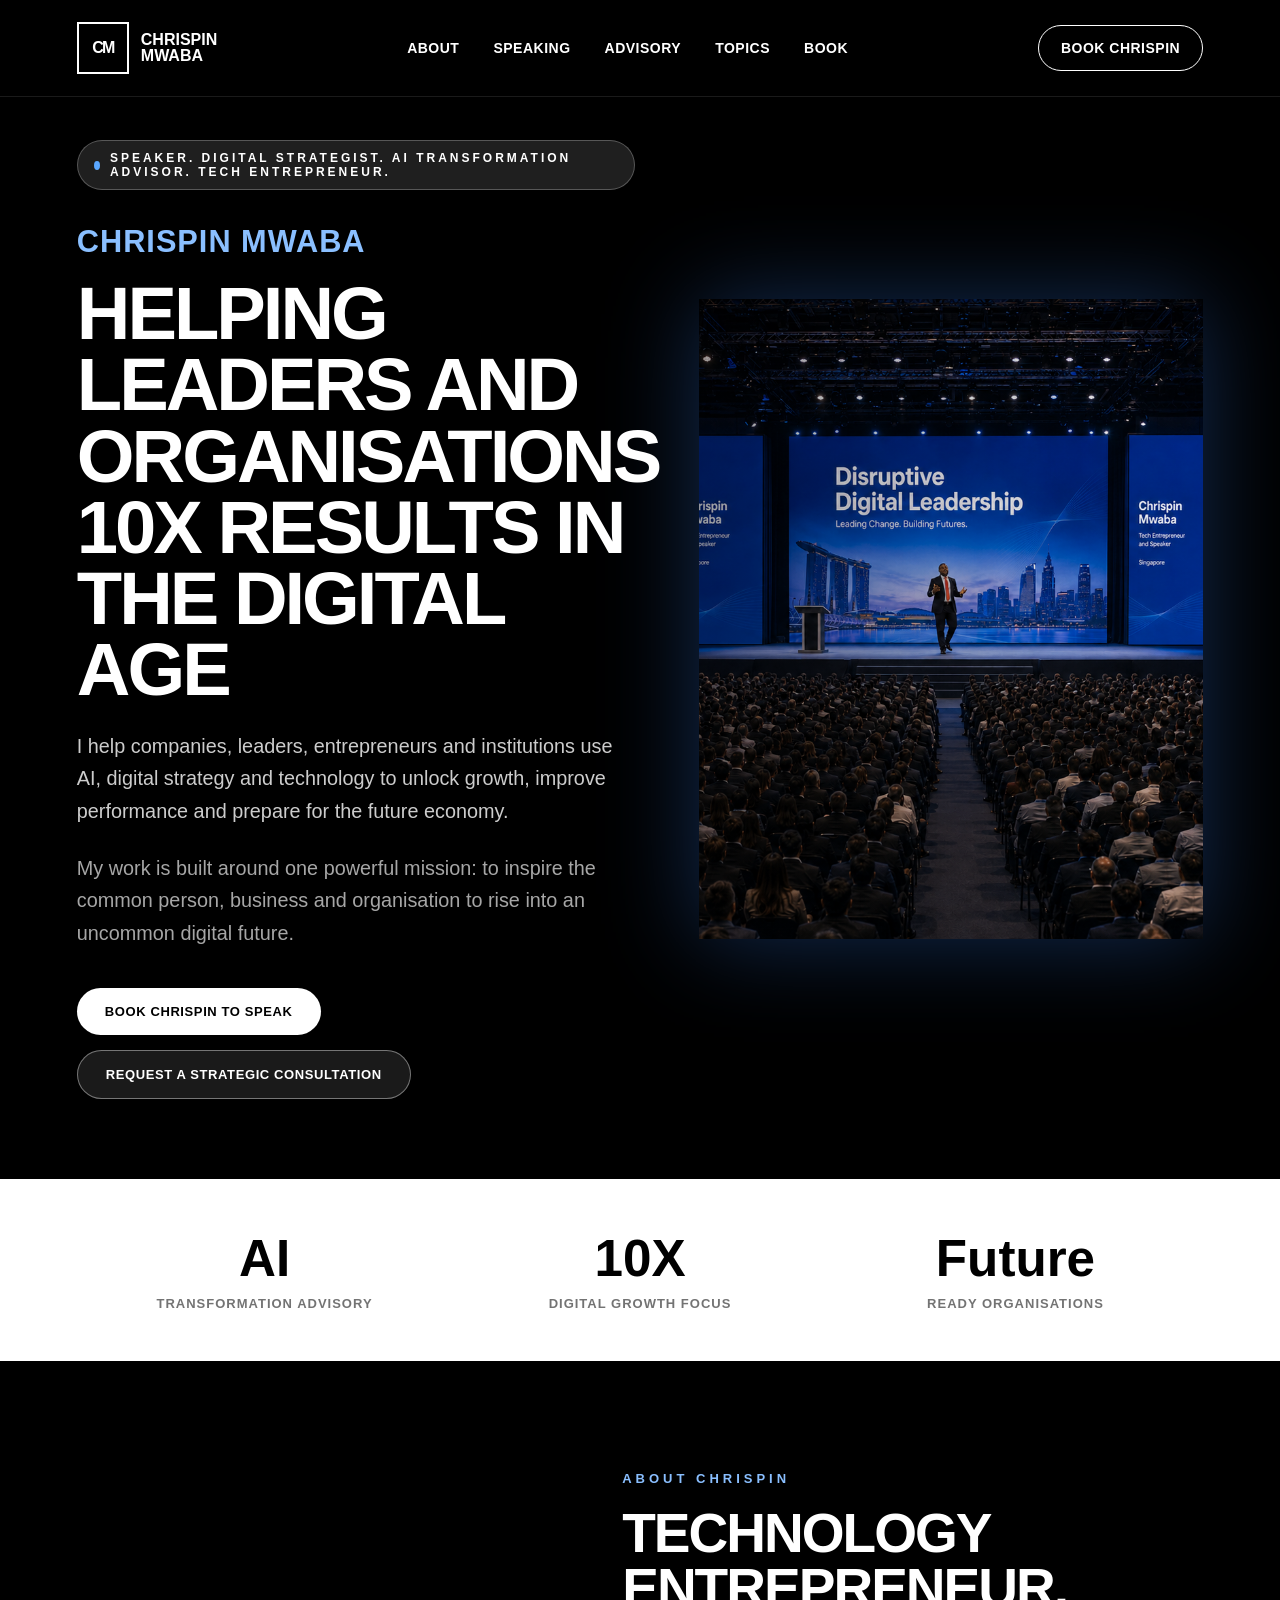
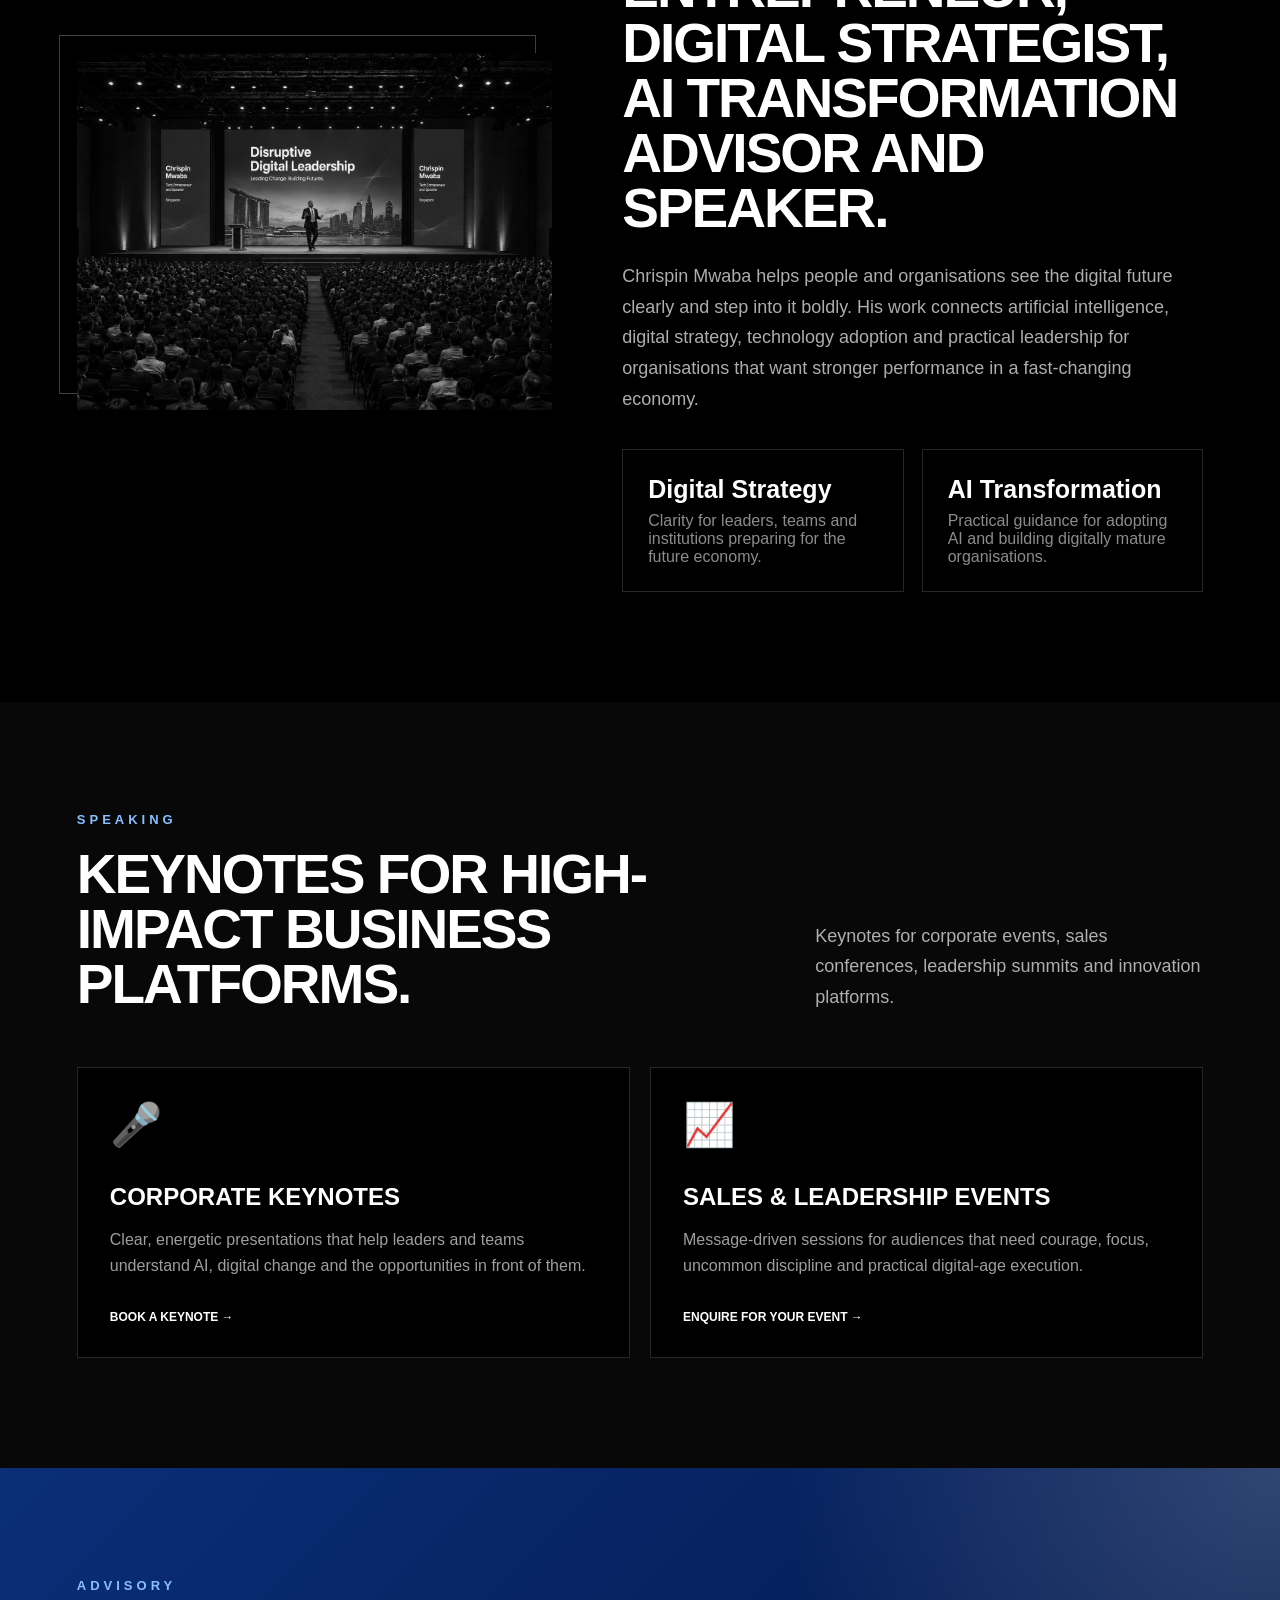
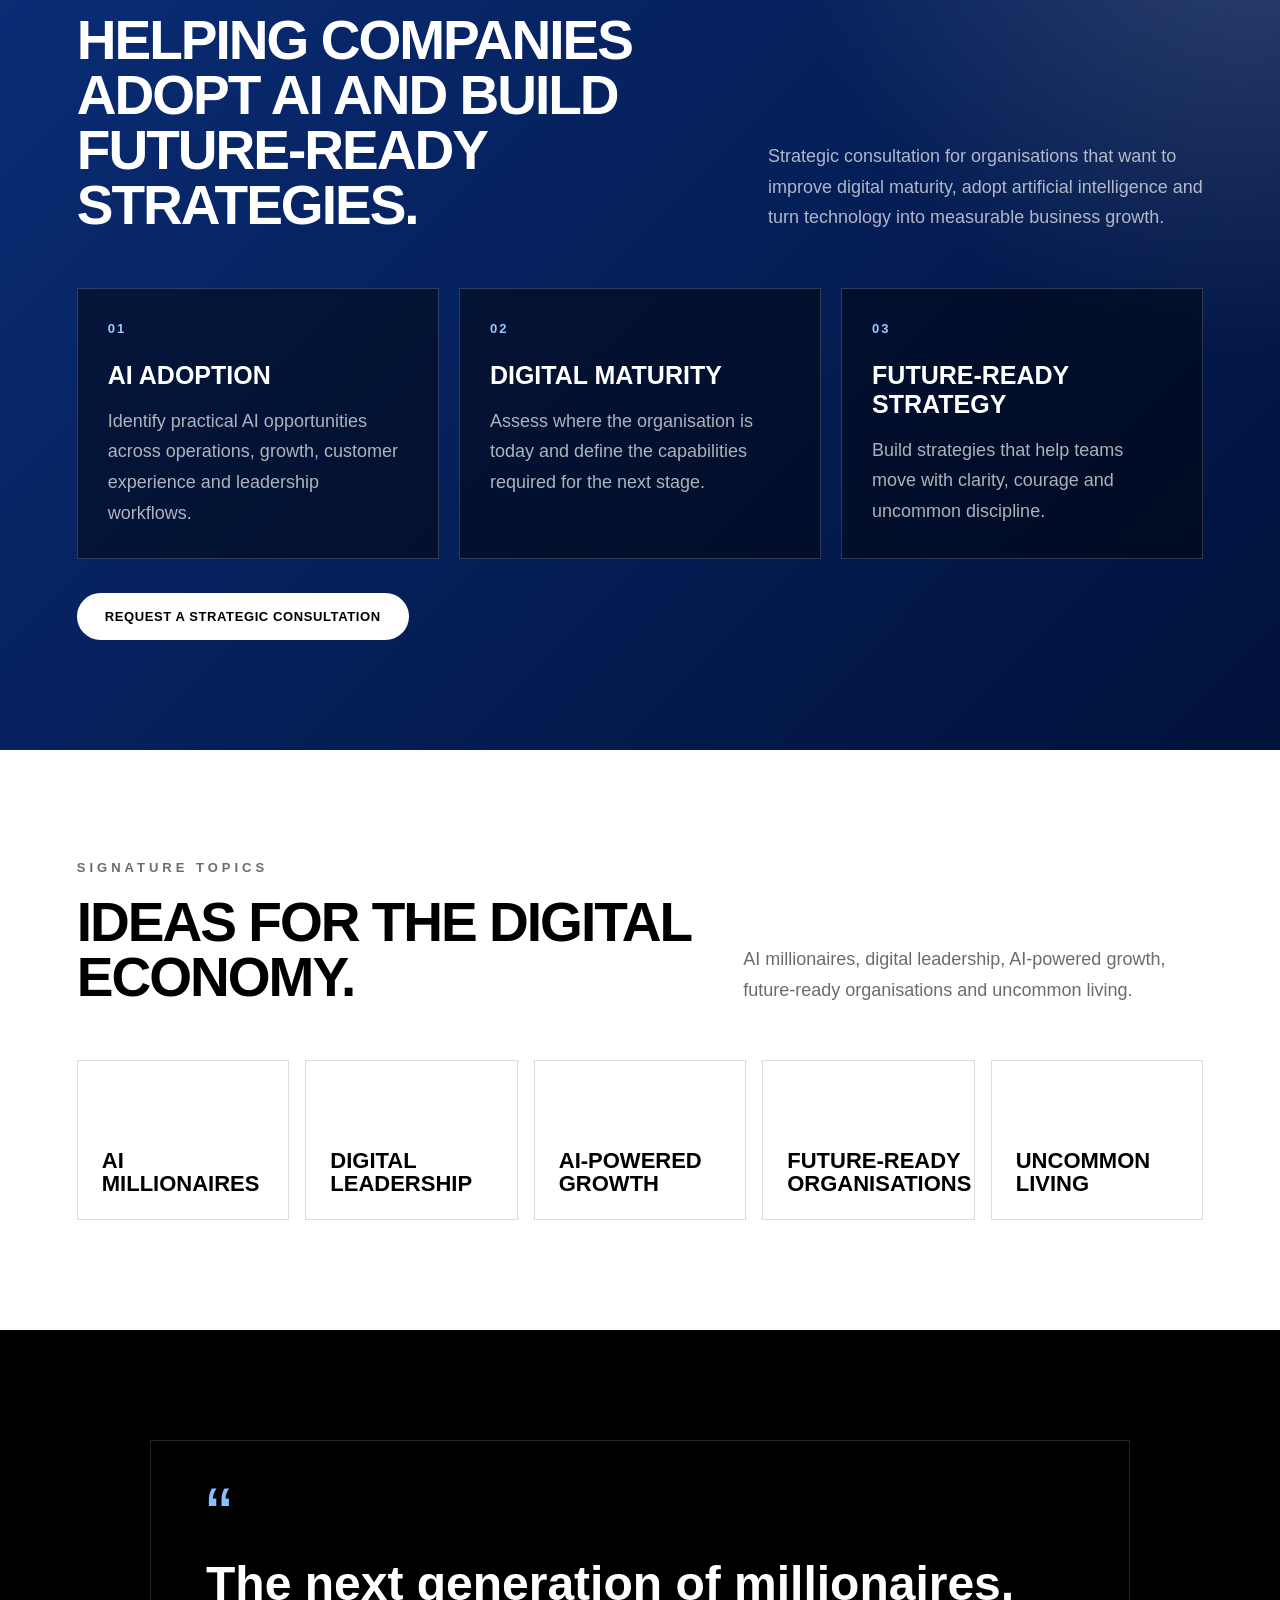
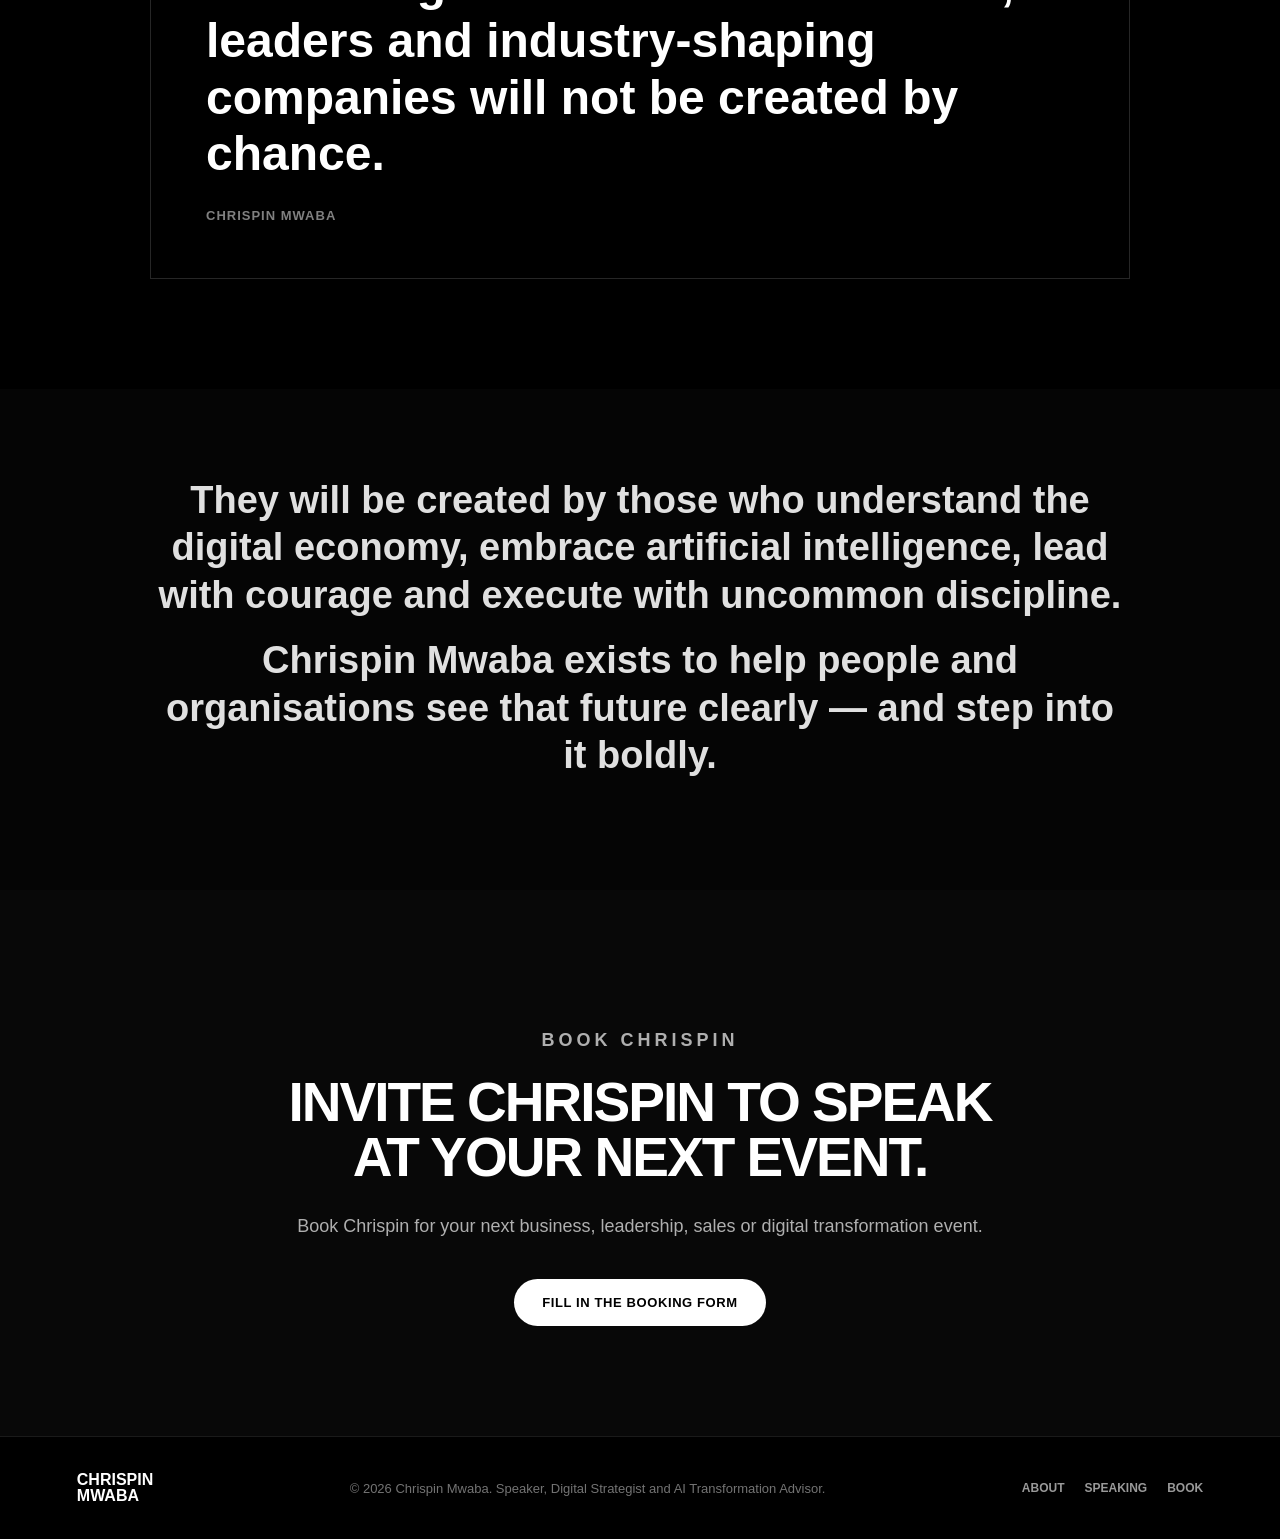
==== index.html @ ae6a6e0b "Refine homepage booking flow and messaging" ====
<!DOCTYPE html>
<html lang="en">
<head>
  <meta charset="UTF-8" />
  <meta name="viewport" content="width=device-width, initial-scale=1.0" />
  <meta name="description" content="Chrispin Mwaba helps leaders and organisations use AI, digital strategy and technology to unlock growth in the digital age." />
  <title>Chrispin Mwaba | Speaker, Digital Strategist & AI Transformation Advisor</title>
  <link rel="stylesheet" href="styles.css" />
</head>
<body>

  <header class="site-header">
    <a href="#home" class="logo" aria-label="Chrispin Mwaba home">
      <div class="logo-box">CM</div>
      <div class="logo-text">
        <span>Chrispin</span>
        <span>Mwaba</span>
      </div>
    </a>

    <button class="menu-toggle" id="menuToggle" aria-label="Open menu" aria-expanded="false" aria-controls="navMenu">
      <span></span>
      <span></span>
      <span></span>
    </button>

    <nav class="nav" id="navMenu">
      <a href="#about">About</a>
      <a href="#speaking">Speaking</a>
      <a href="#advisory">Advisory</a>
      <a href="#topics">Topics</a>
      <a href="#book">Book</a>
      <a href="book.html#bookingForm" class="mobile-book-link">Book Chrispin</a>
    </nav>

    <a href="book.html#bookingForm" class="header-button">Book Chrispin</a>
  </header>

  <main>

    <section class="hero" id="home">
      <div class="hero-content reveal">
        <p class="eyebrow">
          <span></span>
          Speaker. Digital Strategist. AI Transformation Advisor. Tech Entrepreneur.
        </p>

        <p class="hero-name">Chrispin Mwaba</p>

        <h1>
          Helping Leaders and Organisations 10X Results in the Digital Age
        </h1>

        <p class="hero-text">
          I help companies, leaders, entrepreneurs and institutions use AI, digital strategy and technology to unlock growth, improve performance and prepare for the future economy.
        </p>

        <p class="hero-mission">
          My work is built around one powerful mission: to inspire the common person, business and organisation to rise into an uncommon digital future.
        </p>

        <div class="hero-actions">
          <a href="book.html#bookingForm" class="btn btn-light">Book Chrispin to Speak</a>
          <a href="book.html#bookingForm" class="btn btn-outline">Request a Strategic Consultation</a>
        </div>
      </div>

      <div class="hero-image reveal">
        <img src="images/singapore-presentation.png" alt="Chrispin Mwaba speaking on stage">
      </div>
    </section>

    <section class="stats">
      <div>
        <h3>AI</h3>
        <p>Transformation advisory</p>
      </div>

      <div>
        <h3>10X</h3>
        <p>Digital growth focus</p>
      </div>

      <div>
        <h3>Future</h3>
        <p>Ready organisations</p>
      </div>
    </section>

    <section class="about section-padding" id="about">
      <div class="about-image reveal">
        <img src="images/singapore-presentation.png" alt="Chrispin Mwaba speaking on stage in Singapore">
      </div>

      <div class="about-content reveal">
        <p class="section-label">About Chrispin</p>

        <h2>
          Technology entrepreneur, digital strategist, AI transformation advisor and speaker.
        </h2>

        <p>
          Chrispin Mwaba helps people and organisations see the digital future clearly and step into it boldly. His work connects artificial intelligence, digital strategy, technology adoption and practical leadership for organisations that want stronger performance in a fast-changing economy.
        </p>

        <div class="about-cards">
          <div>
            <h4>Digital Strategy</h4>
            <p>Clarity for leaders, teams and institutions preparing for the future economy.</p>
          </div>

          <div>
            <h4>AI Transformation</h4>
            <p>Practical guidance for adopting AI and building digitally mature organisations.</p>
          </div>
        </div>
      </div>
    </section>

    <section class="speaking section-padding" id="speaking">
      <div class="section-heading reveal">
        <div>
          <p class="section-label">Speaking</p>
          <h2>Keynotes for high-impact business platforms.</h2>
        </div>

        <p>
          Keynotes for corporate events, sales conferences, leadership summits and innovation platforms.
        </p>
      </div>

      <div class="service-grid two-column">
        <article class="service-card reveal">
          <div class="icon">🎤</div>
          <h3>Corporate Keynotes</h3>
          <p>Clear, energetic presentations that help leaders and teams understand AI, digital change and the opportunities in front of them.</p>
          <a href="book.html#bookingForm">Book a keynote →</a>
        </article>

        <article class="service-card reveal">
          <div class="icon">📈</div>
          <h3>Sales & Leadership Events</h3>
          <p>Message-driven sessions for audiences that need courage, focus, uncommon discipline and practical digital-age execution.</p>
          <a href="book.html#bookingForm">Enquire for your event →</a>
        </article>
      </div>
    </section>

    <section class="advisory section-padding" id="advisory">
      <div class="section-heading reveal">
        <div>
          <p class="section-label">Advisory</p>
          <h2>Helping companies adopt AI and build future-ready strategies.</h2>
        </div>

        <p>
          Strategic consultation for organisations that want to improve digital maturity, adopt artificial intelligence and turn technology into measurable business growth.
        </p>
      </div>

      <div class="advisory-list reveal">
        <div>
          <span>01</span>
          <h3>AI adoption</h3>
          <p>Identify practical AI opportunities across operations, growth, customer experience and leadership workflows.</p>
        </div>
        <div>
          <span>02</span>
          <h3>Digital maturity</h3>
          <p>Assess where the organisation is today and define the capabilities required for the next stage.</p>
        </div>
        <div>
          <span>03</span>
          <h3>Future-ready strategy</h3>
          <p>Build strategies that help teams move with clarity, courage and uncommon discipline.</p>
        </div>
      </div>

      <a href="book.html#bookingForm" class="btn btn-light section-cta">Request a Strategic Consultation</a>
    </section>

    <section class="topics section-padding" id="topics">
      <div class="section-heading reveal">
        <div>
          <p class="section-label">Signature Topics</p>
          <h2>Ideas for the digital economy.</h2>
        </div>

        <p>
          AI millionaires, digital leadership, AI-powered growth, future-ready organisations and uncommon living.
        </p>
      </div>

      <div class="topic-grid">
        <article class="topic-card reveal">AI Millionaires</article>
        <article class="topic-card reveal">Digital Leadership</article>
        <article class="topic-card reveal">AI-Powered Growth</article>
        <article class="topic-card reveal">Future-Ready Organisations</article>
        <article class="topic-card reveal">Uncommon Living</article>
      </div>
    </section>

    <section class="quote-section section-padding">
      <div class="quote-box reveal">
        <span class="quote-mark">“</span>

        <p>
          The next generation of millionaires, leaders and industry-shaping companies will not be created by chance.
        </p>

        <h4>Chrispin Mwaba</h4>
      </div>
    </section>

    <section class="closing section-padding">
      <div class="closing-content reveal">
        <p>
          They will be created by those who understand the digital economy, embrace artificial intelligence, lead with courage and execute with uncommon discipline.
        </p>
        <p>
          Chrispin Mwaba exists to help people and organisations see that future clearly — and step into it boldly.
        </p>
      </div>
    </section>

    <section class="contact section-padding" id="book">
      <div class="contact-content reveal">
        <p class="section-label">Book Chrispin</p>

        <h2>Invite Chrispin to speak at your next event.</h2>

        <p>
          Book Chrispin for your next business, leadership, sales or digital transformation event.
        </p>

        <a href="book.html#bookingForm" class="btn btn-light contact-cta">Fill in the Booking Form</a>
      </div>
    </section>

  </main>

  <footer>
    <div class="footer-logo">
      Chrispin<br>
      Mwaba
    </div>

    <p>© 2026 Chrispin Mwaba. Speaker, Digital Strategist and AI Transformation Advisor.</p>

    <div class="footer-links">
      <a href="#about">About</a>
      <a href="#speaking">Speaking</a>
      <a href="book.html#bookingForm">Book</a>
    </div>
  </footer>

  <script src="script.js"></script>
</body>
</html>
---- styles.css ----
* {
  margin: 0;
  padding: 0;
  box-sizing: border-box;
}

html {
  scroll-behavior: smooth;
}

body {
  font-family: Arial, Helvetica, sans-serif;
  background: #000;
  color: #fff;
}

a {
  color: inherit;
  text-decoration: none;
}

img {
  max-width: 100%;
  display: block;
}

.site-header {
  position: fixed;
  top: 0;
  left: 0;
  width: 100%;
  z-index: 1000;
  display: flex;
  align-items: center;
  justify-content: space-between;
  padding: 22px 6%;
  background: rgba(0, 0, 0, 0.78);
  backdrop-filter: blur(14px);
  border-bottom: 1px solid rgba(255, 255, 255, 0.1);
}

.logo {
  display: flex;
  align-items: center;
  gap: 12px;
}

.logo-box {
  width: 52px;
  height: 52px;
  border: 2px solid white;
  display: flex;
  align-items: center;
  justify-content: center;
  font-weight: 900;
  letter-spacing: -2px;
}

.logo-text span {
  display: block;
  font-size: 16px;
  font-weight: 900;
  text-transform: uppercase;
  line-height: 1;
}

.nav {
  display: flex;
  align-items: center;
  gap: 34px;
}

.nav a,
.header-button {
  font-size: 14px;
  font-weight: 900;
  text-transform: uppercase;
  letter-spacing: 0.5px;
}

.nav a:hover {
  color: #9cc7ff;
}

.header-button {
  border: 1px solid white;
  border-radius: 40px;
  padding: 14px 22px;
  transition: 0.3s;
}

.header-button:hover {
  background: white;
  color: black;
}

.menu-toggle {
  display: none;
  background: none;
  border: none;
  cursor: pointer;
}

.menu-toggle span {
  display: block;
  width: 28px;
  height: 3px;
  background: white;
  margin: 5px 0;
}

/* HERO SECTION */
.hero {
  min-height: 100vh;
  background: #000;
  display: grid;
  grid-template-columns: 1fr 1.15fr;
  align-items: center;
  gap: 55px;
  padding: 150px 6% 80px;
  overflow: hidden;
}

.hero-content {
  max-width: 780px;
  z-index: 2;
}

.hero-image {
  width: 100%;
  height: 650px;
  position: relative;
}

.hero-image img {
  width: 100%;
  height: 100%;
  object-fit: cover;
  object-position: center;
  box-shadow: 0 0 90px rgba(58, 137, 255, 0.32);
}

.hero-image::after {
  content: "";
  position: absolute;
  inset: 0;
  background: linear-gradient(
    90deg,
    rgba(0, 0, 0, 0.35),
    rgba(0, 0, 0, 0)
  );
  pointer-events: none;
}

.eyebrow {
  display: inline-flex;
  align-items: center;
  gap: 10px;
  border: 1px solid rgba(255, 255, 255, 0.25);
  background: rgba(255, 255, 255, 0.12);
  padding: 10px 16px;
  border-radius: 50px;
  font-size: 12px;
  font-weight: 800;
  text-transform: uppercase;
  letter-spacing: 3px;
  margin-bottom: 34px;
}

.eyebrow span {
  width: 9px;
  height: 9px;
  border-radius: 50%;
  background: #5aa7ff;
}

.hero h1 {
  font-size: clamp(52px, 7vw, 112px);
  line-height: 0.88;
  font-weight: 900;
  text-transform: uppercase;
  letter-spacing: -4px;
}

.hero-text {
  max-width: 680px;
  margin-top: 32px;
  font-size: 21px;
  line-height: 1.65;
  color: rgba(255, 255, 255, 0.82);
}

.hero-actions {
  display: flex;
  gap: 15px;
  margin-top: 38px;
  flex-wrap: wrap;
}

.btn {
  display: inline-flex;
  align-items: center;
  justify-content: center;
  border-radius: 50px;
  padding: 16px 28px;
  font-size: 13px;
  font-weight: 900;
  text-transform: uppercase;
  letter-spacing: 0.6px;
  transition: 0.3s;
}

.btn-light {
  background: white;
  color: black;
}

.btn-light:hover {
  background: #dcecff;
}

.btn-outline {
  border: 1px solid rgba(255, 255, 255, 0.4);
  background: rgba(255, 255, 255, 0.1);
}

.btn-outline:hover {
  background: white;
  color: black;
}

/* STATS */
.stats {
  background: white;
  color: black;
  display: grid;
  grid-template-columns: repeat(3, 1fr);
  text-align: center;
  padding: 50px 6%;
}

.stats h3 {
  font-size: 44px;
  font-weight: 900;
}

.stats p {
  margin-top: 8px;
  font-size: 13px;
  font-weight: 900;
  color: rgba(0, 0, 0, 0.55);
  text-transform: uppercase;
  letter-spacing: 1px;
}

/* GENERAL SECTIONS */
.section-padding {
  padding: 110px 6%;
}

.section-label {
  color: #8abfff;
  font-size: 13px;
  font-weight: 900;
  text-transform: uppercase;
  letter-spacing: 4px;
  margin-bottom: 20px;
}

/* ABOUT */
.about {
  display: grid;
  grid-template-columns: 0.9fr 1.1fr;
  gap: 70px;
  align-items: center;
  background: #000;
}

.about-image {
  position: relative;
}

.about-image::before {
  content: "";
  position: absolute;
  left: -18px;
  top: -18px;
  width: 100%;
  height: 100%;
  border: 1px solid rgba(255, 255, 255, 0.25);
}

.about-image img {
  position: relative;
  aspect-ratio: 4 / 3;
  width: 100%;
  object-fit: cover;
  filter: grayscale(100%);
}

.about h2,
.section-heading h2,
.masterclass h2,
.contact h2 {
  font-size: clamp(38px, 5vw, 70px);
  line-height: 0.95;
  text-transform: uppercase;
  font-weight: 900;
  letter-spacing: -2px;
}

.about-content > p:not(.section-label),
.section-heading > p,
.masterclass-content > p,
.contact-content > p {
  margin-top: 25px;
  color: rgba(255, 255, 255, 0.68);
  font-size: 18px;
  line-height: 1.75;
  max-width: 720px;
}

.about-cards {
  display: grid;
  grid-template-columns: repeat(2, 1fr);
  gap: 18px;
  margin-top: 35px;
}

.about-cards div {
  border: 1px solid rgba(255, 255, 255, 0.15);
  padding: 25px;
}

.about-cards h4 {
  font-size: 25px;
  font-weight: 900;
}

.about-cards p {
  color: rgba(255, 255, 255, 0.55);
  margin-top: 8px;
}

/* SPEAKING */
.speaking {
  background: #080808;
}

.section-heading {
  display: flex;
  justify-content: space-between;
  align-items: flex-end;
  gap: 35px;
  margin-bottom: 55px;
}

.section-heading > p:last-child {
  max-width: 460px;
  margin-top: 0;
}

.service-grid {
  display: grid;
  grid-template-columns: repeat(4, 1fr);
  gap: 20px;
}

.service-card {
  min-height: 310px;
  border: 1px solid rgba(255, 255, 255, 0.15);
  padding: 32px;
  background: #000;
  transition: 0.3s;
}

.service-card:hover {
  background: white;
  color: black;
  transform: translateY(-8px);
}

.icon {
  font-size: 42px;
  margin-bottom: 35px;
}

.service-card h3 {
  font-size: 24px;
  line-height: 1.05;
  font-weight: 900;
  text-transform: uppercase;
}

.service-card p {
  color: rgba(255, 255, 255, 0.62);
  line-height: 1.6;
  margin: 18px 0 28px;
}

.service-card:hover p {
  color: rgba(0, 0, 0, 0.68);
}

.service-card a {
  font-size: 12px;
  font-weight: 900;
  text-transform: uppercase;
}

/* MASTERCLASS */
.masterclass {
  background: linear-gradient(135deg, #0a2e78, #00113a);
  display: grid;
  grid-template-columns: 1fr 0.8fr;
  gap: 70px;
  align-items: center;
  position: relative;
  overflow: hidden;
}

.masterclass::before {
  content: "";
  position: absolute;
  inset: 0;
  opacity: 0.18;
  background-image: radial-gradient(circle at top right, white, transparent 32%);
}

.masterclass-content,
.masterclass-card {
  position: relative;
  z-index: 2;
}

.masterclass .btn {
  margin-top: 35px;
}

.masterclass-card {
  background: #000;
  border: 1px solid rgba(255, 255, 255, 0.2);
  padding: 42px;
  transform: rotate(-2deg);
  box-shadow: 0 30px 70px rgba(0, 0, 0, 0.35);
}

.masterclass-card p {
  color: #9cc7ff;
  font-size: 12px;
  font-weight: 900;
  text-transform: uppercase;
  letter-spacing: 3px;
}

.masterclass-card h3 {
  margin-top: 18px;
  font-size: clamp(38px, 4vw, 64px);
  line-height: 0.95;
  text-transform: uppercase;
  font-weight: 900;
}

.masterclass-card span {
  display: block;
  color: rgba(255, 255, 255, 0.6);
  margin-top: 25px;
  line-height: 1.6;
}

/* MEDIA */
.media {
  background: white;
  color: black;
  text-align: center;
}

.dark-label {
  color: rgba(0, 0, 0, 0.5);
}

.logo-grid {
  display: grid;
  grid-template-columns: repeat(4, 1fr);
  gap: 22px;
  margin-top: 55px;
}

.logo-grid div {
  border: 1px solid rgba(0, 0, 0, 0.12);
  padding: 35px 18px;
  font-size: 26px;
  font-weight: 900;
  color: rgba(0, 0, 0, 0.65);
  transition: 0.3s;
}

.logo-grid div:hover {
  color: black;
  border-color: black;
}

/* QUOTE */
.quote-section {
  background: #000;
}

.quote-box {
  max-width: 980px;
  margin: 0 auto;
  border: 1px solid rgba(255, 255, 255, 0.15);
  padding: 55px;
}

.quote-mark {
  font-size: 78px;
  color: #8abfff;
  line-height: 0.5;
}

.quote-box p {
  font-size: clamp(28px, 4vw, 48px);
  font-weight: 800;
  line-height: 1.18;
  margin-top: 10px;
}

.quote-box h4 {
  margin-top: 25px;
  font-size: 13px;
  text-transform: uppercase;
  letter-spacing: 1px;
  color: rgba(255, 255, 255, 0.5);
}

/* CONTACT */
.contact {
  background: #080808;
  text-align: center;
}

.contact-content {
  max-width: 760px;
  margin: 0 auto;
}

.contact-content > p {
  margin-left: auto;
  margin-right: auto;
}

.contact-form {
  margin: 42px auto 0;
  display: grid;
  grid-template-columns: 1fr auto;
  gap: 12px;
  max-width: 620px;
}

.contact-form input {
  background: #000;
  border: 1px solid rgba(255, 255, 255, 0.18);
  border-radius: 50px;
  padding: 17px 22px;
  color: white;
  outline: none;
  font-size: 15px;
}

.contact-form input:focus {
  border-color: #8abfff;
}

.contact-form button {
  border: none;
  border-radius: 50px;
  background: white;
  color: black;
  padding: 17px 28px;
  font-size: 13px;
  font-weight: 900;
  text-transform: uppercase;
  cursor: pointer;
}

.form-message {
  margin-top: 18px;
  color: #8abfff;
  font-weight: 700;
}

/* FOOTER */
footer {
  border-top: 1px solid rgba(255, 255, 255, 0.1);
  padding: 35px 6%;
  display: flex;
  align-items: center;
  justify-content: space-between;
  gap: 25px;
  background: #000;
}

.footer-logo {
  font-weight: 900;
  line-height: 1;
  text-transform: uppercase;
}

footer p {
  color: rgba(255, 255, 255, 0.45);
  font-size: 13px;
}

.footer-links {
  display: flex;
  gap: 20px;
}

.footer-links a {
  font-size: 12px;
  font-weight: 900;
  text-transform: uppercase;
  color: rgba(255, 255, 255, 0.6);
}

.footer-links a:hover {
  color: white;
}

/* ANIMATION */
.reveal {
  opacity: 0;
  transform: translateY(35px);
  transition: 0.8s ease;
}

.reveal.active {
  opacity: 1;
  transform: translateY(0);
}

/* RESPONSIVE */
@media (max-width: 1050px) {
  .nav,
  .header-button {
    display: none;
  }

  .menu-toggle {
    display: block;
  }

  .nav.active {
    display: flex;
    position: absolute;
    top: 96px;
    left: 0;
    width: 100%;
    flex-direction: column;
    align-items: flex-start;
    gap: 0;
    padding: 20px 6%;
    background: black;
    border-bottom: 1px solid rgba(255, 255, 255, 0.12);
  }

  .nav.active a {
    padding: 18px 0;
    width: 100%;
    border-bottom: 1px solid rgba(255, 255, 255, 0.08);
  }

  .hero {
    grid-template-columns: 1fr;
    padding-top: 130px;
  }

  .hero-image {
    height: 430px;
  }

  .about,
  .masterclass {
    grid-template-columns: 1fr;
  }

  .service-grid {
    grid-template-columns: repeat(2, 1fr);
  }

  .section-heading {
    display: block;
  }

  .section-heading > p:last-child {
    margin-top: 22px;
  }
}

@media (max-width: 720px) {
  .site-header {
    padding: 18px 5%;
  }

  .logo-box {
    width: 46px;
    height: 46px;
  }

  .logo-text span {
    font-size: 14px;
  }

  .hero {
    padding-left: 5%;
    padding-right: 5%;
    gap: 35px;
  }

  .hero-image {
    height: 300px;
  }

  .hero h1 {
    letter-spacing: -2px;
  }

  .hero-text {
    font-size: 17px;
  }

  .stats,
  .service-grid,
  .logo-grid,
  .about-cards,
  .contact-form {
    grid-template-columns: 1fr;
  }

  .section-padding {
    padding: 80px 5%;
  }

  .quote-box {
    padding: 34px;
  }

  footer {
    flex-direction: column;
    text-align: center;
  }
}
/* BOOKING PAGE */
.mobile-book-link {
  display: none;
}

.contact-cta {
  margin-top: 38px;
}

.booking-page {
  background: #050505;
}

.booking-hero {
  min-height: 100vh;
  padding: 160px 6% 100px;
  display: grid;
  grid-template-columns: minmax(0, 0.78fr) minmax(560px, 1.22fr);
  gap: 70px;
  align-items: start;
  background:
    radial-gradient(circle at 12% 30%, rgba(39, 112, 255, 0.24), transparent 33%),
    #050505;
}

.booking-intro {
  position: sticky;
  top: 150px;
  padding-top: 30px;
}

.booking-intro h1 {
  max-width: 700px;
  font-size: clamp(50px, 6vw, 94px);
  line-height: 0.92;
  font-weight: 900;
  letter-spacing: -4px;
  text-transform: uppercase;
}

.booking-intro > p:not(.eyebrow) {
  max-width: 610px;
  margin-top: 28px;
  color: rgba(255, 255, 255, 0.7);
  font-size: 18px;
  line-height: 1.7;
}

.booking-details {
  margin-top: 45px;
  border-top: 1px solid rgba(255, 255, 255, 0.16);
}

.booking-details div {
  display: grid;
  grid-template-columns: 52px 1fr;
  gap: 12px;
  align-items: center;
  padding: 18px 0;
  border-bottom: 1px solid rgba(255, 255, 255, 0.16);
}

.booking-details strong {
  color: #8abfff;
  font-size: 13px;
  letter-spacing: 1px;
}

.booking-details span {
  font-weight: 800;
  text-transform: uppercase;
}

.booking-panel {
  padding: 48px;
  background: white;
  color: black;
}

.booking-panel .section-label {
  color: #276ed6;
}

.booking-panel h2 {
  font-size: clamp(38px, 4vw, 62px);
  line-height: 0.95;
  font-weight: 900;
  letter-spacing: -2px;
  text-transform: uppercase;
}

.booking-panel-copy {
  margin-top: 14px;
  color: rgba(0, 0, 0, 0.58);
  font-size: 14px;
}

.booking-panel-copy span,
.booking-form label > span {
  color: #276ed6;
}

.booking-form {
  margin-top: 38px;
}

.form-grid {
  display: grid;
  grid-template-columns: repeat(2, minmax(0, 1fr));
  gap: 24px 18px;
}

.booking-form label {
  display: grid;
  gap: 9px;
  color: #111;
  font-size: 12px;
  font-weight: 900;
  letter-spacing: 0.8px;
  text-transform: uppercase;
}

.booking-form input,
.booking-form select,
.booking-form textarea {
  width: 100%;
  border: 1px solid rgba(0, 0, 0, 0.22);
  border-radius: 0;
  background: #f7f7f7;
  padding: 15px;
  color: #111;
  font: inherit;
  font-size: 15px;
  font-weight: 500;
  letter-spacing: 0;
  outline: none;
  text-transform: none;
}

.booking-form textarea {
  resize: vertical;
}

.booking-form input:focus,
.booking-form select:focus,
.booking-form textarea:focus {
  border-color: #276ed6;
  box-shadow: 0 0 0 3px rgba(39, 110, 214, 0.12);
}

.full-field {
  grid-column: 1 / -1;
}

.booking-form .consent-field {
  display: flex;
  grid-template-columns: none;
  flex-direction: row;
  gap: 12px;
  align-items: flex-start;
  margin-top: 24px;
  color: rgba(0, 0, 0, 0.68);
  line-height: 1.5;
  text-transform: none;
}

.booking-form .consent-field input {
  width: 18px;
  height: 18px;
  margin-top: 1px;
  accent-color: #276ed6;
}

.booking-submit {
  margin-top: 28px;
  border: 0;
  background: #050505;
  color: white;
  cursor: pointer;
}

.booking-submit:hover {
  background: #174f9f;
}

.booking-panel .form-message {
  color: #174f9f;
  line-height: 1.5;
}

@media (max-width: 1050px) {
  .nav.active .mobile-book-link {
    display: block;
    color: #9cc7ff;
  }

  .booking-hero {
    grid-template-columns: 1fr;
    gap: 50px;
    padding-top: 130px;
  }

  .booking-intro {
    position: static;
    padding-top: 0;
  }
}

@media (max-width: 720px) {
  .booking-hero {
    padding: 120px 5% 70px;
  }

  .booking-intro h1 {
    letter-spacing: -2px;
  }

  .booking-panel {
    padding: 30px 22px;
  }

  .form-grid {
    grid-template-columns: 1fr;
  }

  .full-field {
    grid-column: auto;
  }

  .booking-submit {
    width: 100%;
  }
}

/* HOMEPAGE REFINEMENTS */
.hero {
  grid-template-columns: minmax(0, 1.05fr) minmax(360px, 0.95fr);
  gap: clamp(32px, 5vw, 70px);
  padding-top: 140px;
}

.hero-content {
  max-width: 900px;
}

.hero-name {
  color: #8abfff;
  font-size: clamp(22px, 2.4vw, 34px);
  font-weight: 900;
  text-transform: uppercase;
  letter-spacing: 1px;
  margin-bottom: 18px;
}

.hero h1 {
  max-width: 930px;
  font-size: clamp(44px, 5.8vw, 88px);
  line-height: 0.96;
  letter-spacing: -3px;
}

.hero-text,
.hero-mission {
  max-width: 780px;
  margin-top: 24px;
  font-size: clamp(17px, 1.55vw, 21px);
  line-height: 1.65;
  color: rgba(255, 255, 255, 0.8);
}

.hero-mission {
  color: rgba(255, 255, 255, 0.65);
}

.hero-image {
  height: min(640px, 72vh);
}

.stats h3 {
  font-size: clamp(34px, 4vw, 52px);
}

.about h2,
.section-heading h2,
.advisory h2,
.topics h2,
.contact h2 {
  font-size: clamp(34px, 4.3vw, 64px);
  line-height: 1;
  text-transform: uppercase;
  font-weight: 900;
  letter-spacing: -2px;
}

.about-content > p:not(.section-label),
.section-heading > p,
.advisory-list p,
.closing-content p,
.contact-content > p {
  color: rgba(255, 255, 255, 0.68);
  font-size: 18px;
  line-height: 1.7;
}

.service-grid.two-column {
  grid-template-columns: repeat(2, minmax(0, 1fr));
}

.service-grid.two-column .service-card {
  min-height: 270px;
}

.advisory {
  background: linear-gradient(135deg, #0a2e78, #00113a);
  position: relative;
  overflow: hidden;
}

.advisory::before {
  content: "";
  position: absolute;
  inset: 0;
  opacity: 0.18;
  background-image: radial-gradient(circle at top right, white, transparent 32%);
}

.advisory > * {
  position: relative;
  z-index: 2;
}

.advisory-list {
  display: grid;
  grid-template-columns: repeat(3, minmax(0, 1fr));
  gap: 20px;
}

.advisory-list div {
  min-height: 240px;
  background: rgba(0, 0, 0, 0.45);
  border: 1px solid rgba(255, 255, 255, 0.18);
  padding: 30px;
}

.advisory-list span {
  color: #9cc7ff;
  font-size: 13px;
  font-weight: 900;
  letter-spacing: 2px;
}

.advisory-list h3 {
  margin-top: 24px;
  font-size: 25px;
  font-weight: 900;
  text-transform: uppercase;
}

.advisory-list p {
  margin-top: 16px;
}

.section-cta {
  margin-top: 34px;
}

.topics {
  background: white;
  color: black;
}

.topics .section-label,
.topics .section-heading > p {
  color: rgba(0, 0, 0, 0.58);
}

.topic-grid {
  display: grid;
  grid-template-columns: repeat(5, minmax(0, 1fr));
  gap: 16px;
}

.topic-card {
  min-height: 160px;
  display: flex;
  align-items: flex-end;
  border: 1px solid rgba(0, 0, 0, 0.14);
  padding: 24px;
  font-size: 22px;
  font-weight: 900;
  line-height: 1.05;
  text-transform: uppercase;
  transition: 0.3s;
}

.topic-card:hover {
  color: white;
  background: #0a2e78;
  transform: translateY(-6px);
}

.closing {
  background: #050505;
  padding-top: 70px;
}

.closing-content {
  max-width: 980px;
  margin: 0 auto;
  text-align: center;
}

.closing-content p {
  margin-top: 18px;
  font-size: clamp(22px, 3vw, 38px);
  font-weight: 800;
  line-height: 1.25;
  color: rgba(255, 255, 255, 0.88);
}

@media (max-width: 1050px) {
  .hero {
    grid-template-columns: 1fr;
  }

  .service-grid.two-column,
  .advisory-list {
    grid-template-columns: 1fr;
  }

  .topic-grid {
    grid-template-columns: repeat(2, minmax(0, 1fr));
  }
}

@media (max-width: 720px) {
  .hero h1 {
    letter-spacing: -1.5px;
  }

  .hero-actions .btn {
    width: 100%;
  }

  .topic-grid {
    grid-template-columns: 1fr;
  }

  .topic-card {
    min-height: 120px;
  }
}
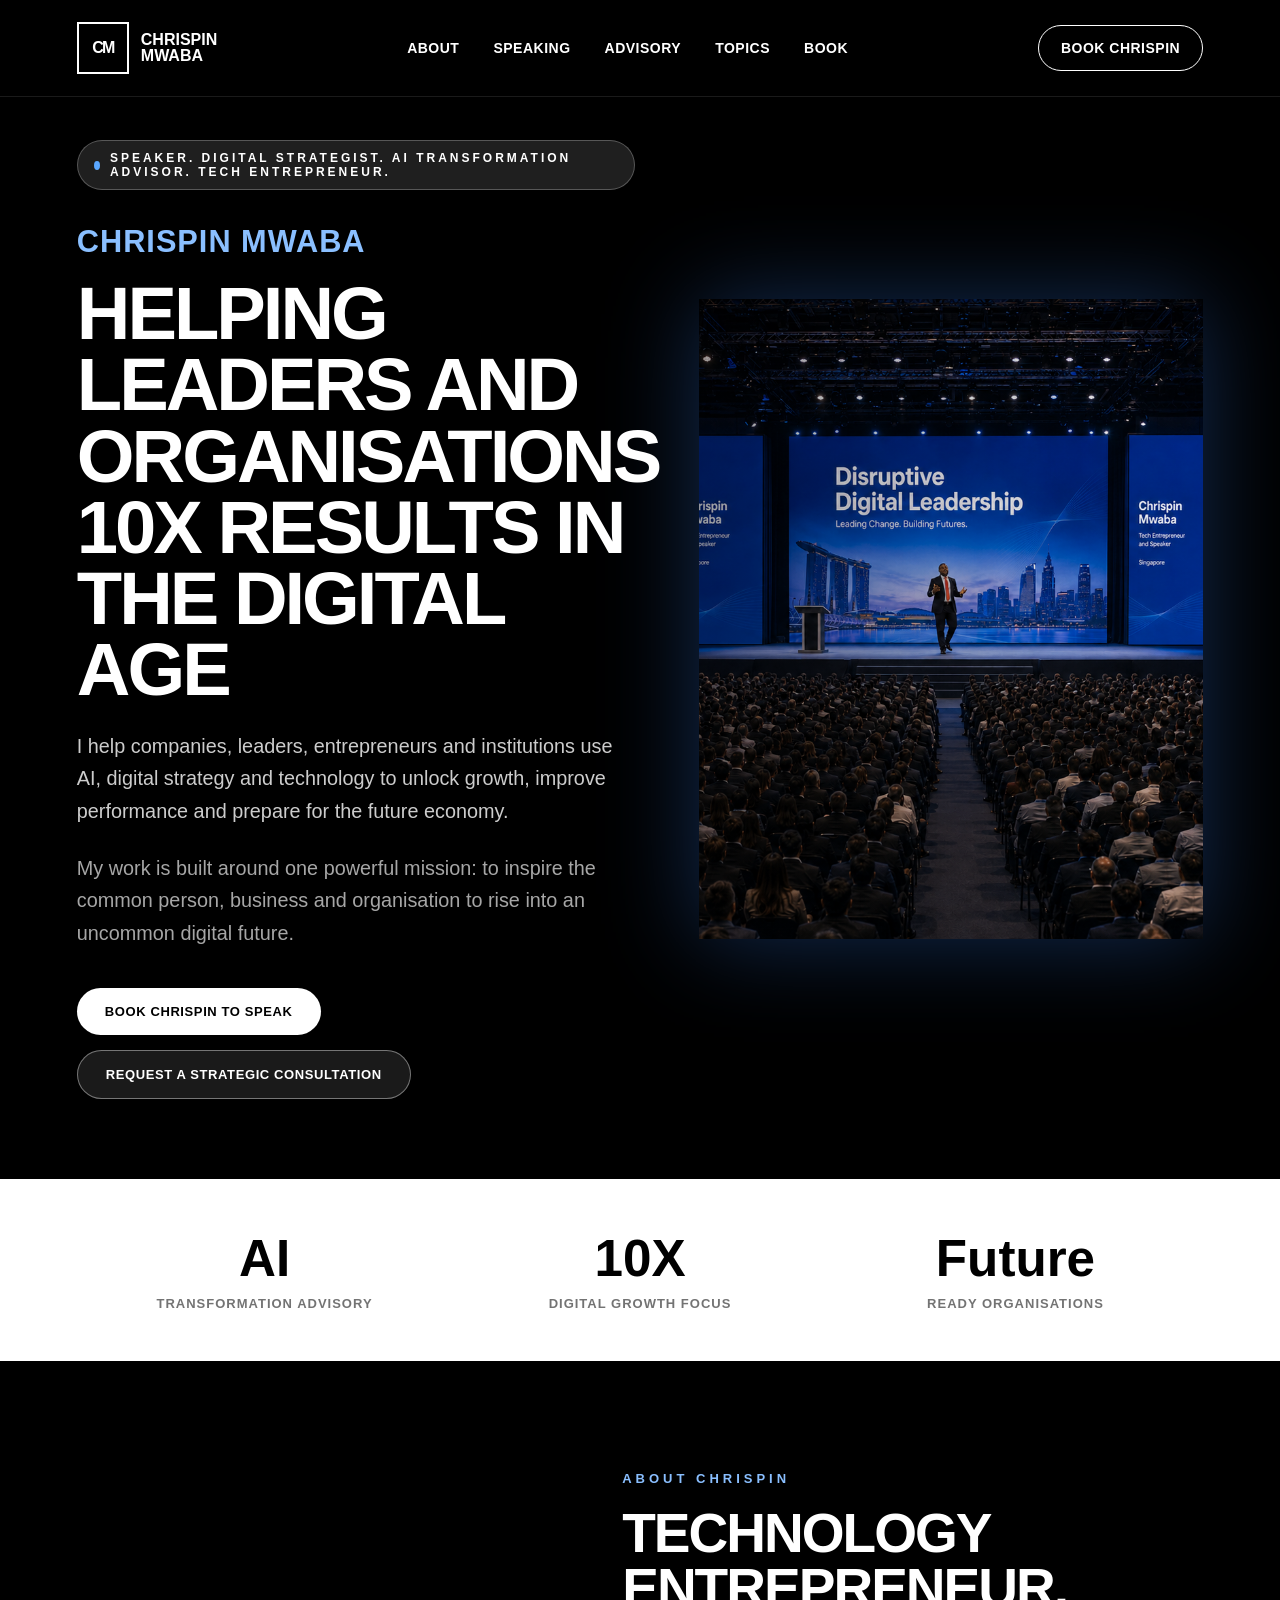
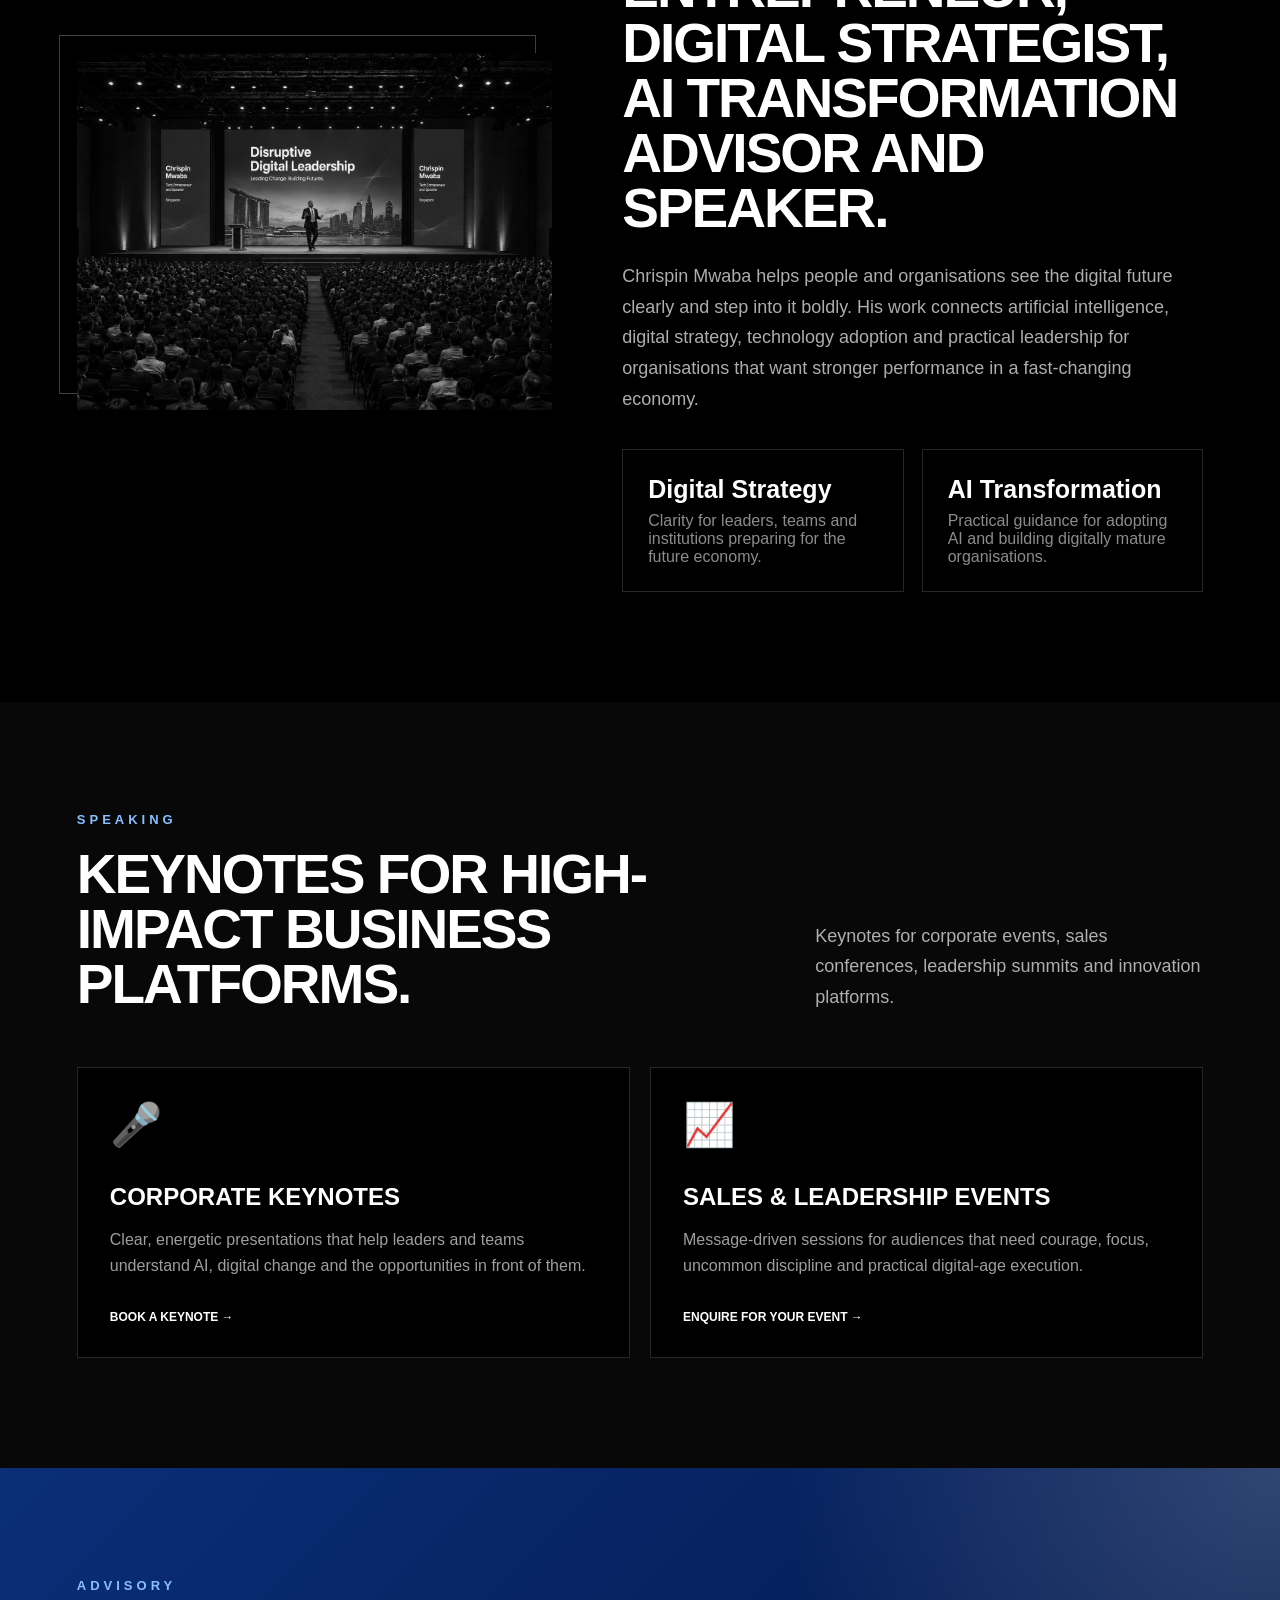
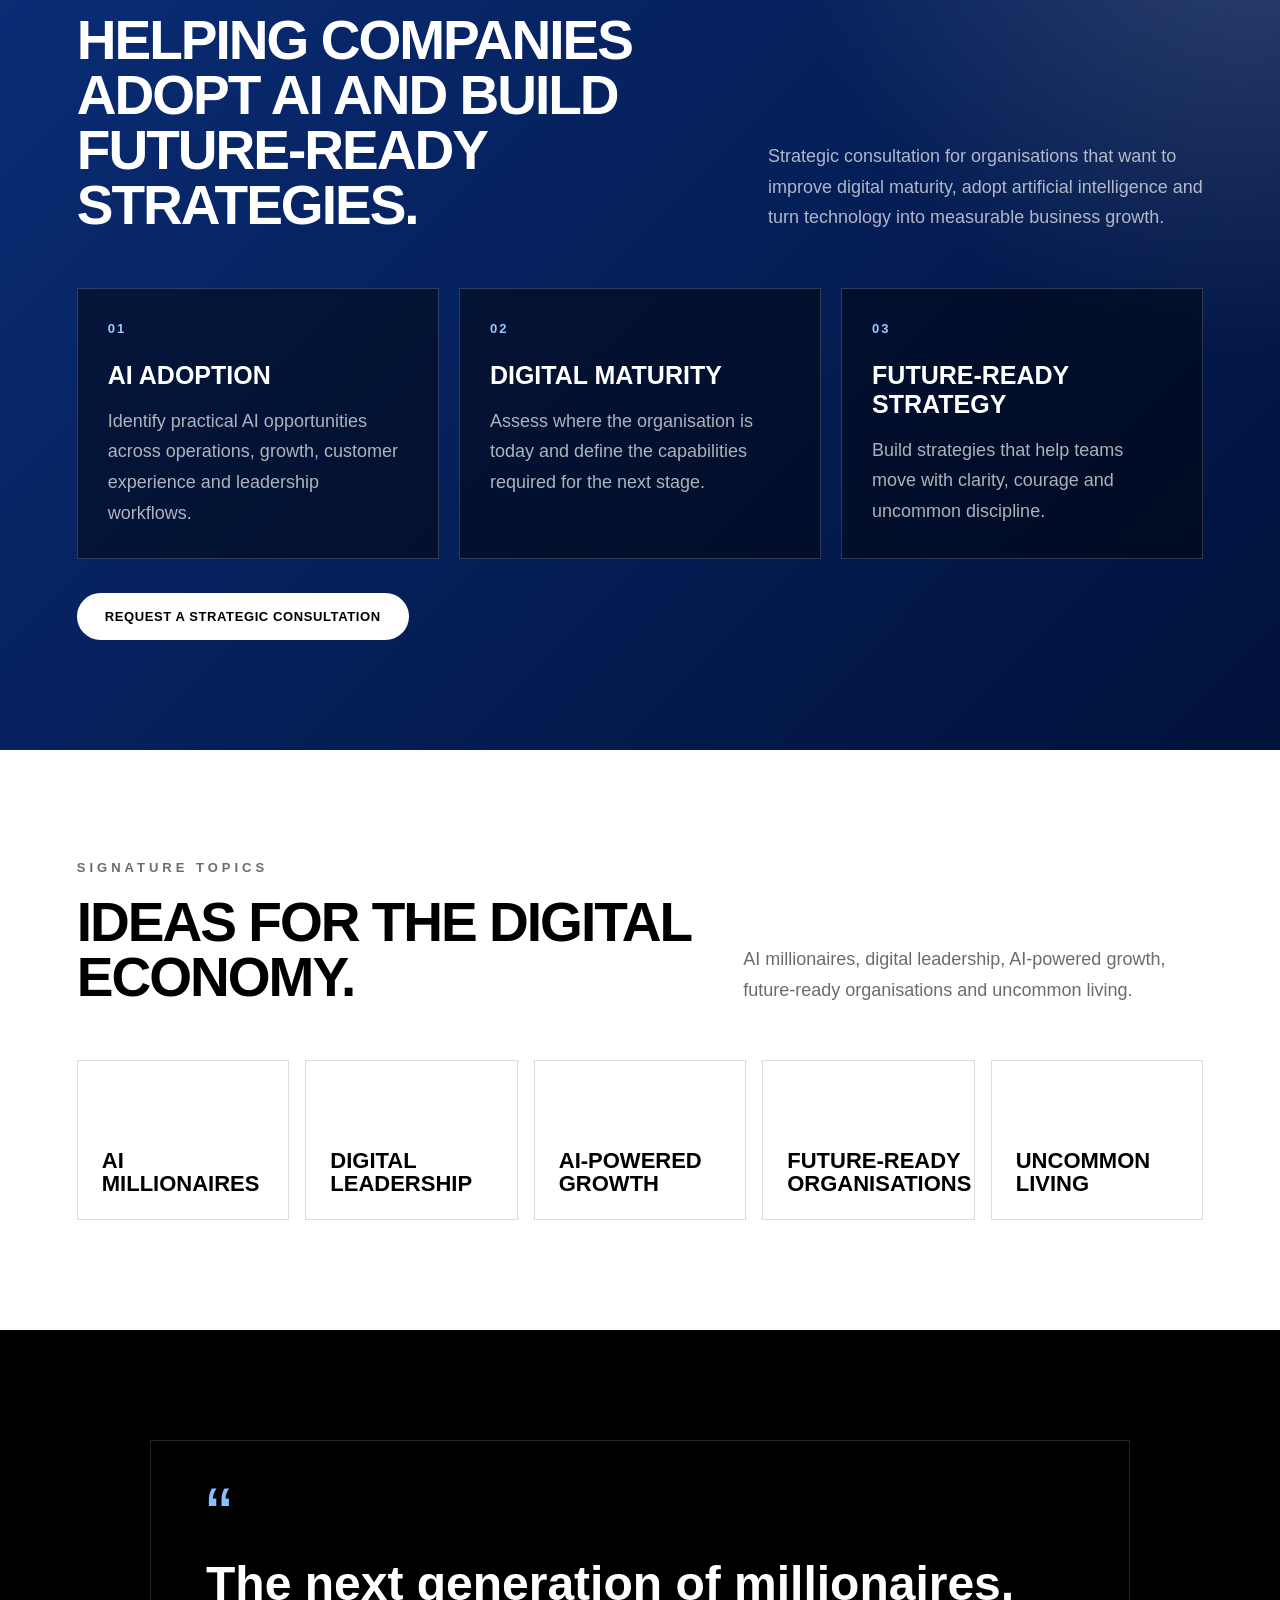
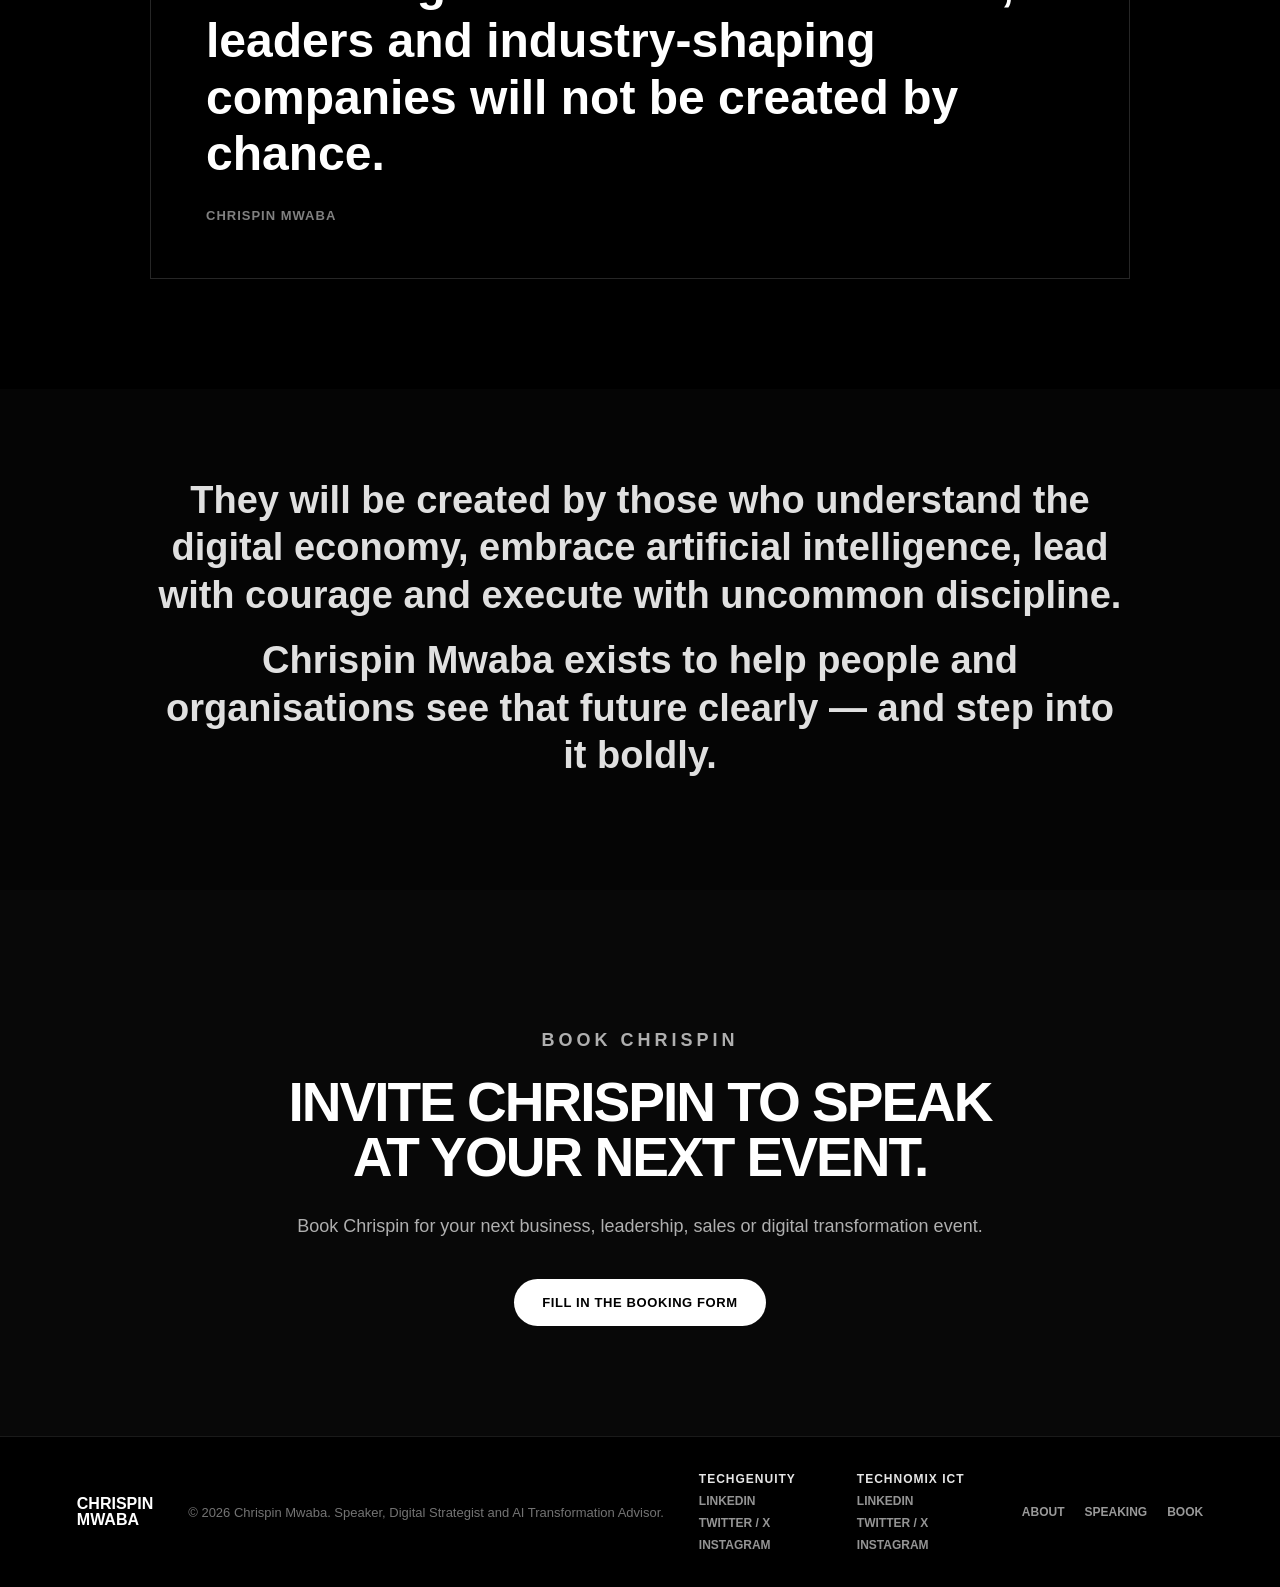
==== commit fedcc715: "Remove unsupported binary logo asset" ====
--- a/index.html
+++ b/index.html
@@ -11,7 +11,7 @@
 
   <header class="site-header">
     <a href="#home" class="logo" aria-label="Chrispin Mwaba home">
-      <div class="logo-box">CM</div>
+      <div class="logo-box" aria-hidden="true">CM</div>
       <div class="logo-text">
         <span>Chrispin</span>
         <span>Mwaba</span>
@@ -247,6 +247,22 @@
 
     <p>© 2026 Chrispin Mwaba. Speaker, Digital Strategist and AI Transformation Advisor.</p>
 
+
+    <div class="footer-social" aria-label="Social media links">
+      <div class="social-group">
+        <h3>Techgenuity</h3>
+        <a href="https://za.linkedin.com/company/techgenuity-digital-hub" target="_blank" rel="noopener noreferrer">LinkedIn</a>
+        <a href="https://x.com/TechgenuityD" target="_blank" rel="noopener noreferrer">Twitter / X</a>
+        <a href="https://www.instagram.com/techg.enuity/" target="_blank" rel="noopener noreferrer">Instagram</a>
+      </div>
+      <div class="social-group">
+        <h3>Technomix ICT</h3>
+        <a href="https://za.linkedin.com/company/technomix-ict" target="_blank" rel="noopener noreferrer">LinkedIn</a>
+        <a href="https://x.com/Technomixict" target="_blank" rel="noopener noreferrer">Twitter / X</a>
+        <a href="https://www.instagram.com/technomix_ict/" target="_blank" rel="noopener noreferrer">Instagram</a>
+      </div>
+    </div>
+
     <div class="footer-links">
       <a href="#about">About</a>
       <a href="#speaking">Speaking</a>
--- a/styles.css
+++ b/styles.css
@@ -1202,3 +1202,57 @@
     min-height: 120px;
   }
 }
+
+/* SOCIAL LINKS */
+.footer-social {
+  display: flex;
+  gap: 28px;
+  align-items: flex-start;
+}
+
+.social-group {
+  display: grid;
+  gap: 8px;
+  min-width: 130px;
+}
+
+.social-group h3 {
+  color: rgba(255, 255, 255, 0.9);
+  font-size: 12px;
+  font-weight: 900;
+  letter-spacing: 1px;
+  text-transform: uppercase;
+}
+
+.social-group a {
+  color: rgba(255, 255, 255, 0.58);
+  font-size: 12px;
+  font-weight: 800;
+  text-transform: uppercase;
+  transition: 0.3s;
+}
+
+.social-group a:hover,
+.social-group a:focus {
+  color: #9cc7ff;
+}
+
+@media (max-width: 1050px) {
+  .footer-social {
+    order: 3;
+    width: 100%;
+    justify-content: center;
+  }
+}
+
+@media (max-width: 720px) {
+  .footer-social {
+    flex-direction: column;
+    align-items: center;
+    text-align: center;
+  }
+}
+
+footer {
+  flex-wrap: wrap;
+}
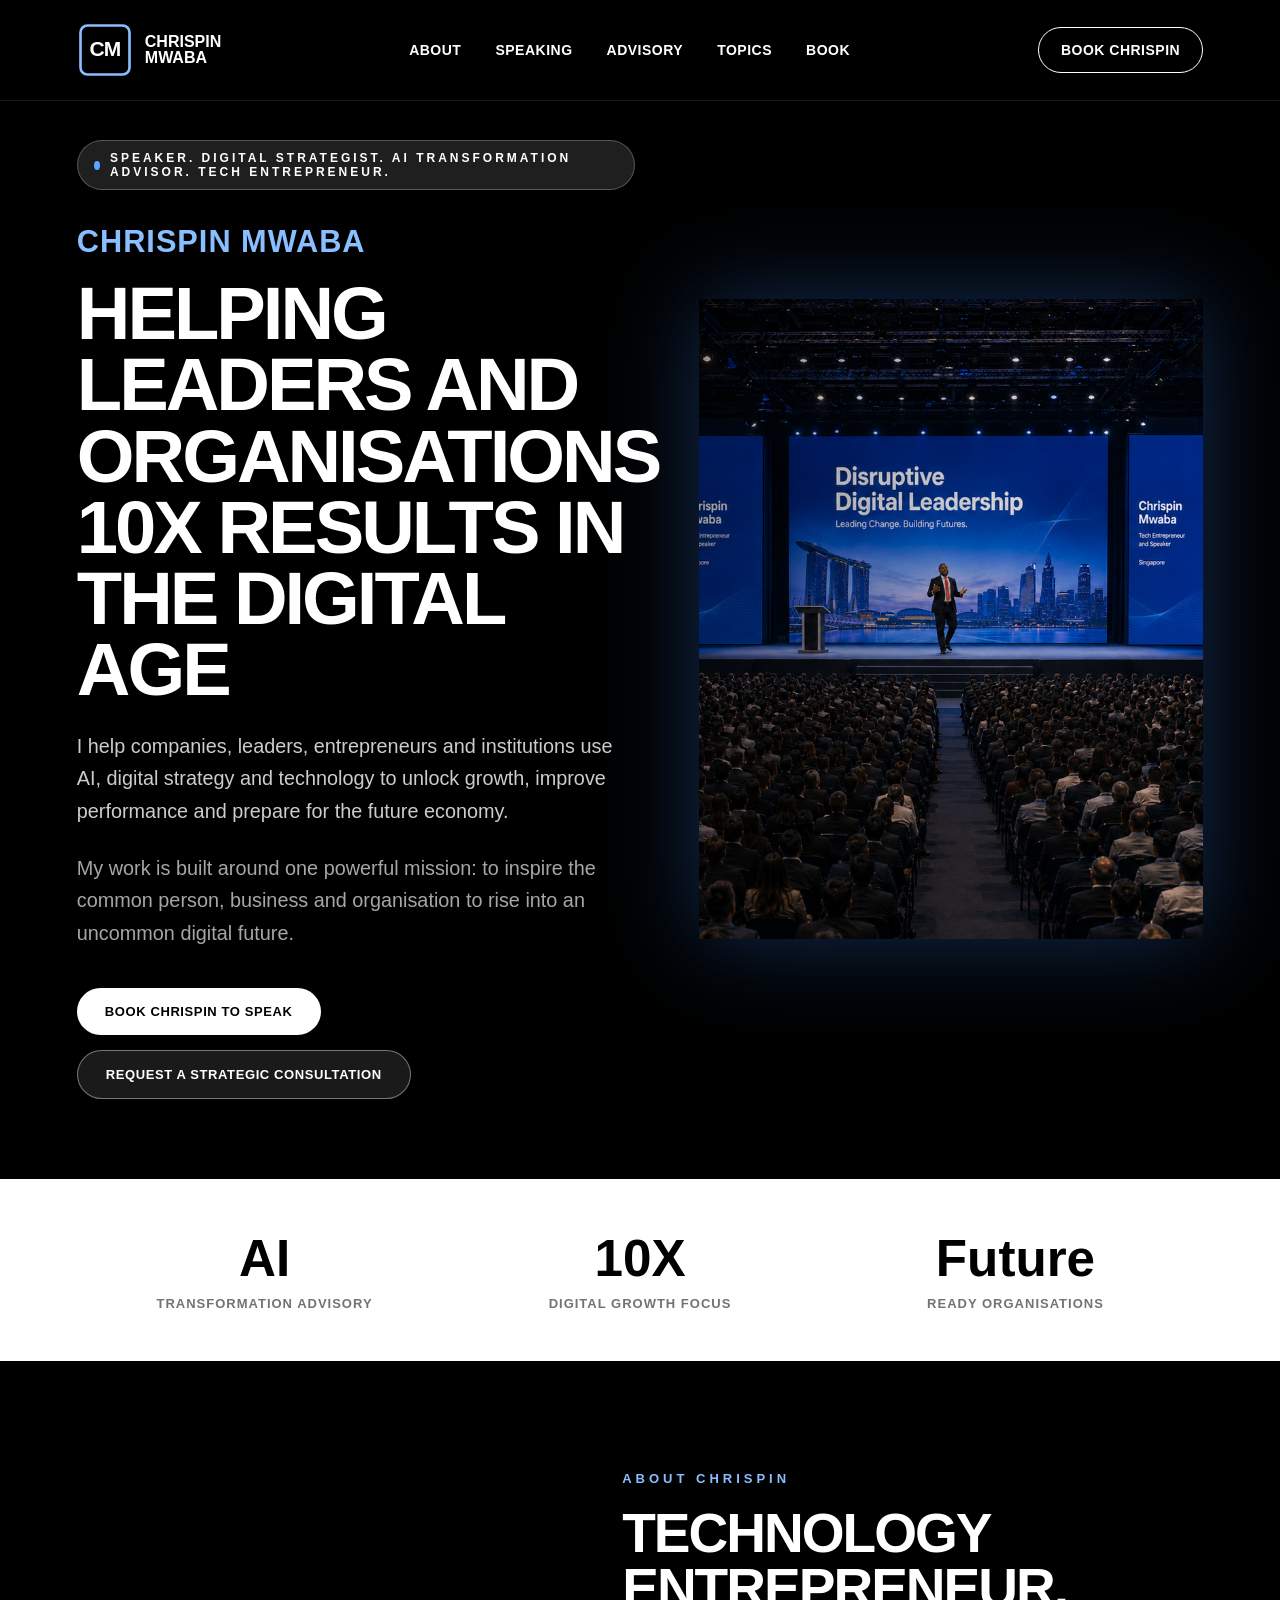
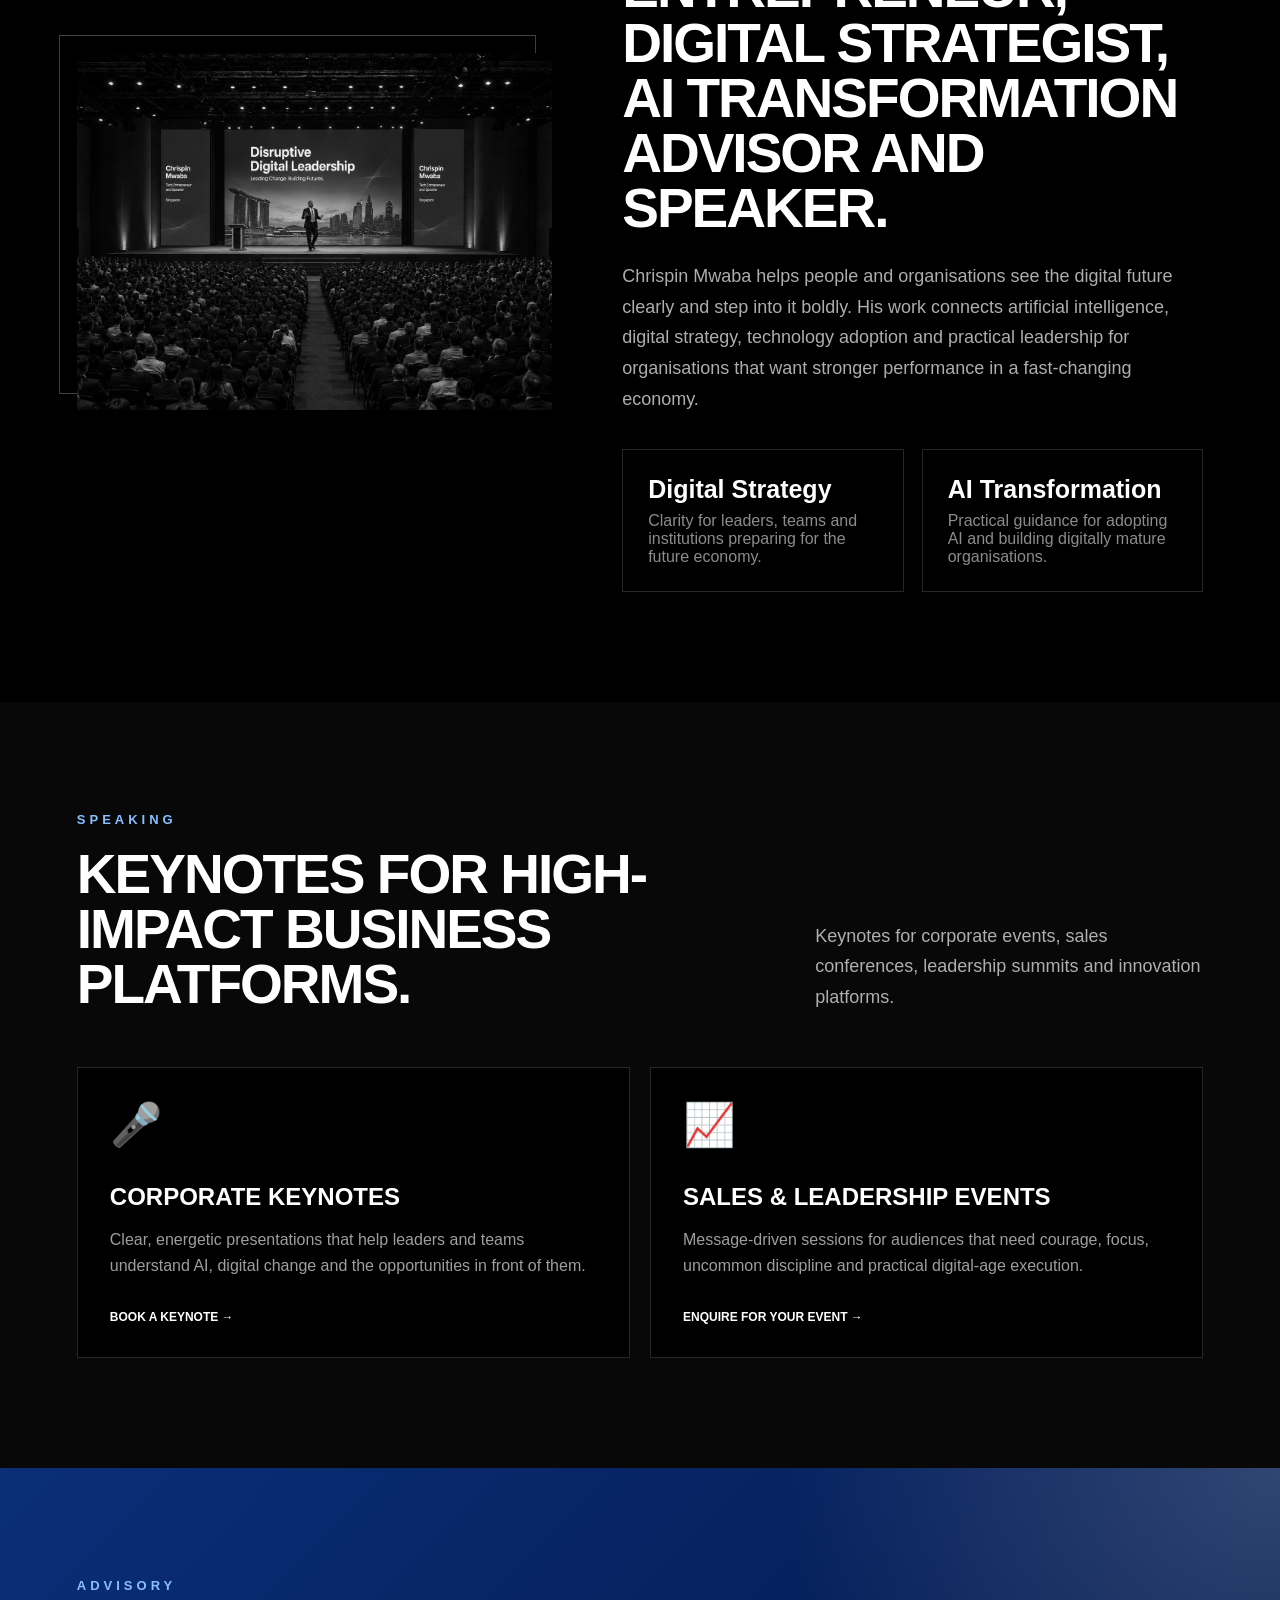
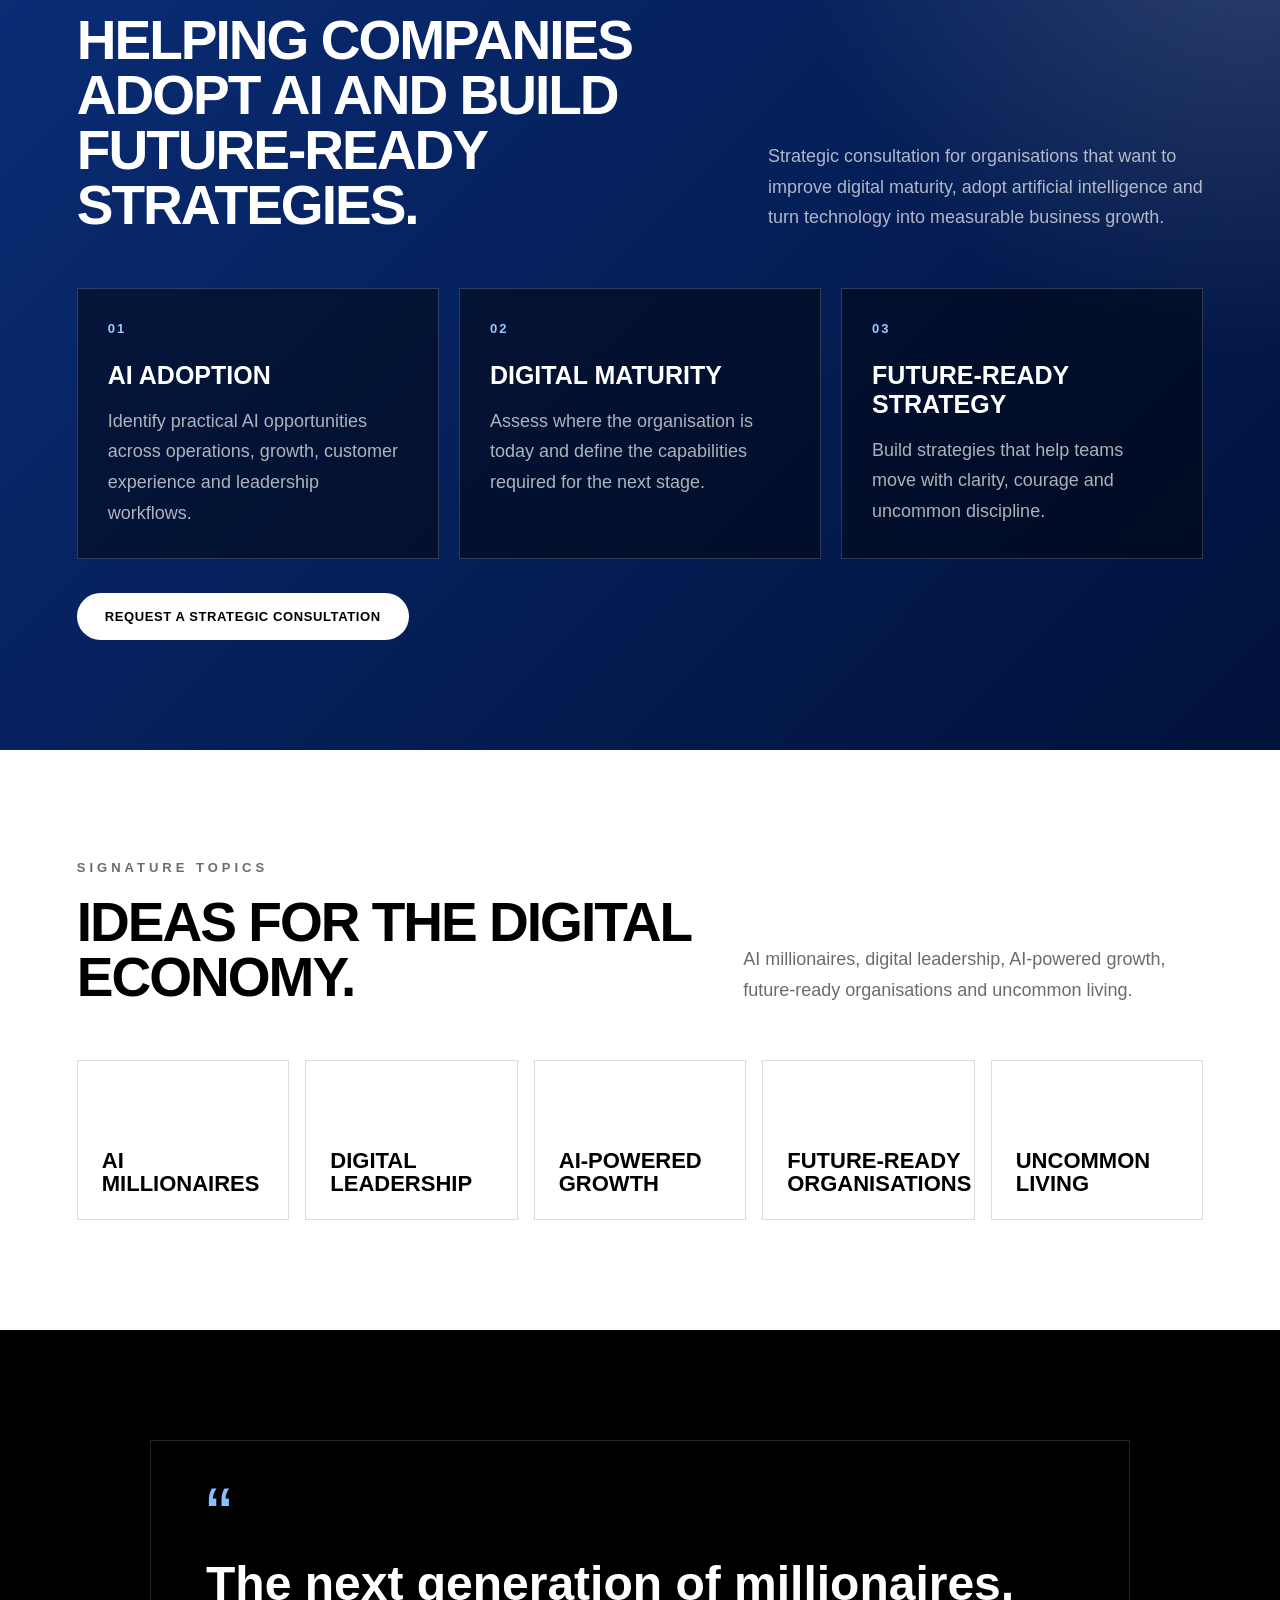
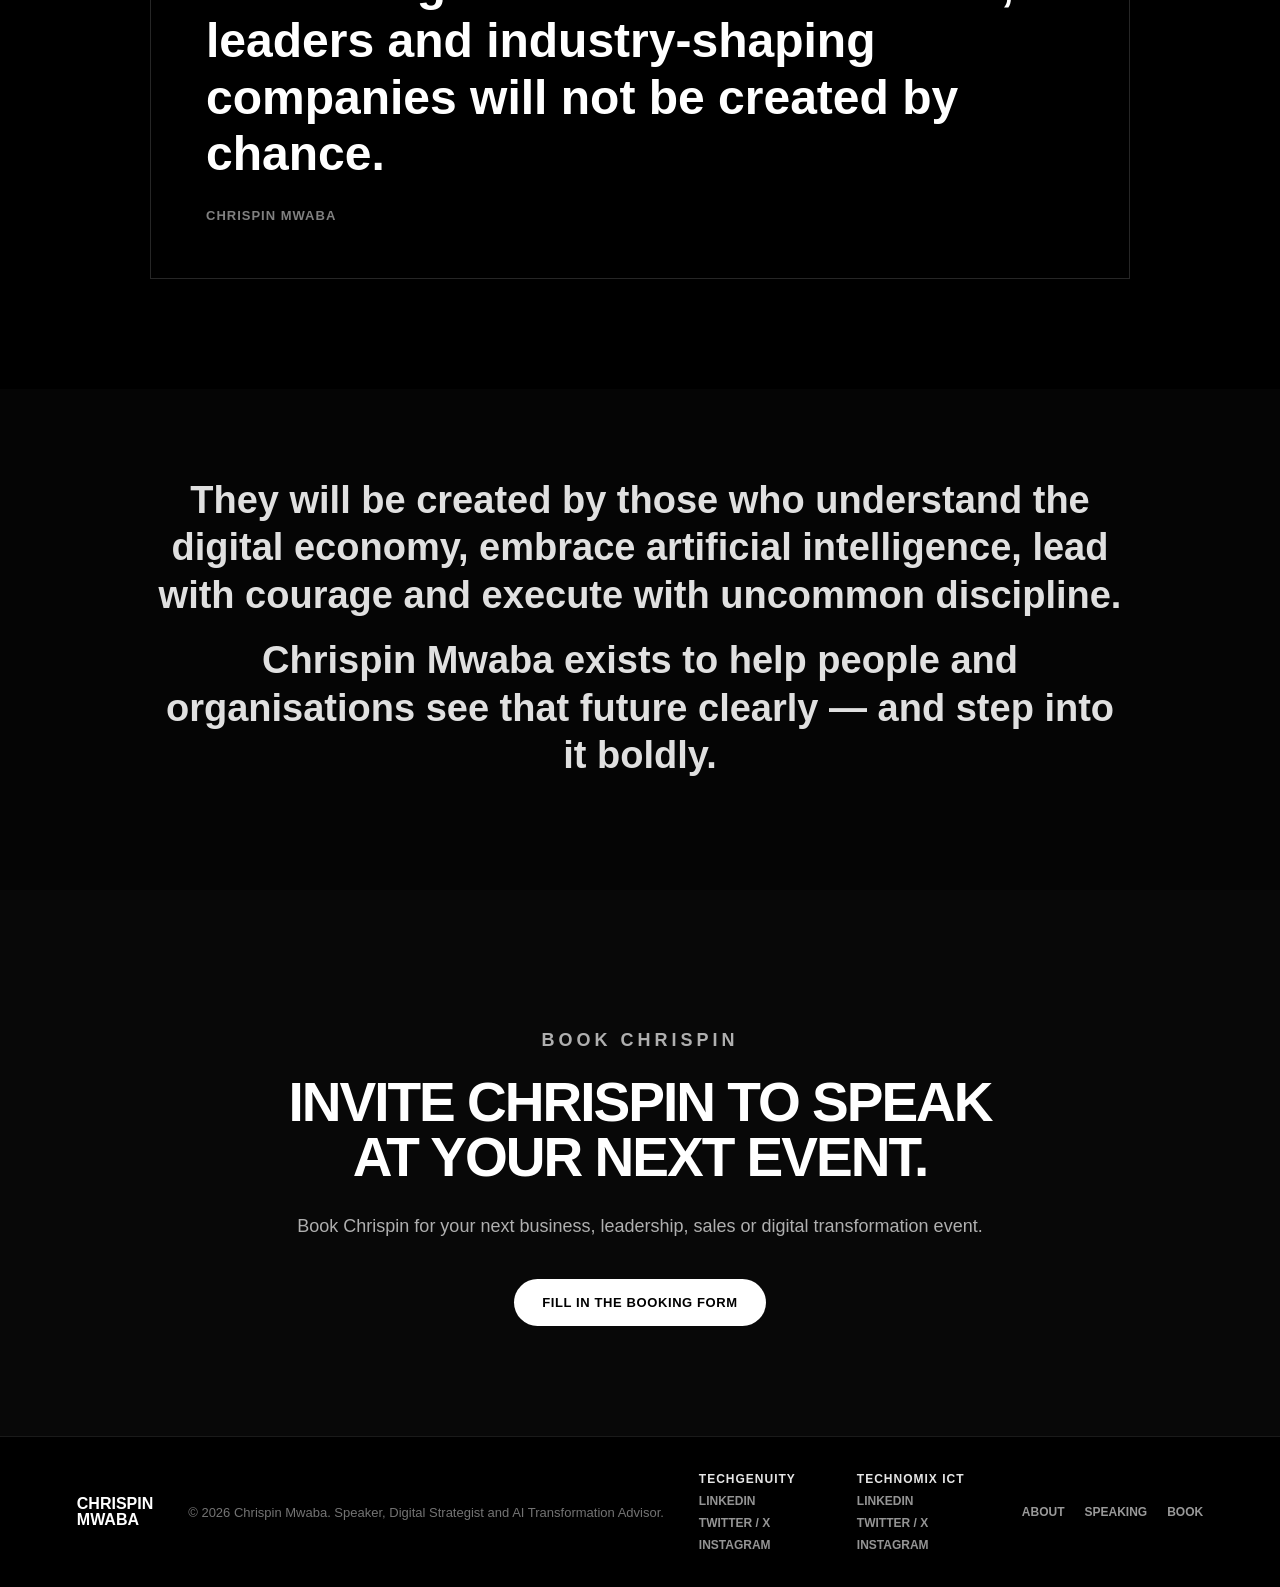
==== commit 10926f5b: "Add text-only SVG logo and favicon" ====
--- a/index.html
+++ b/index.html
@@ -5,13 +5,18 @@
   <meta name="viewport" content="width=device-width, initial-scale=1.0" />
   <meta name="description" content="Chrispin Mwaba helps leaders and organisations use AI, digital strategy and technology to unlock growth in the digital age." />
   <title>Chrispin Mwaba | Speaker, Digital Strategist & AI Transformation Advisor</title>
+  <link rel="icon" href="data:image/svg+xml,%3Csvg xmlns=%27http://www.w3.org/2000/svg%27 viewBox=%270 0 64 64%27%3E%3Crect width=%2764%27 height=%2764%27 rx=%2710%27 fill=%27%23000%27/%3E%3Crect x=%274%27 y=%274%27 width=%2756%27 height=%2756%27 rx=%278%27 fill=%27none%27 stroke=%27%238abfff%27 stroke-width=%273%27/%3E%3Ctext x=%2732%27 y=%2739%27 text-anchor=%27middle%27 font-family=%27Arial, Helvetica, sans-serif%27 font-size=%2724%27 font-weight=%27900%27 fill=%27%23fff%27%3ECM%3C/text%3E%3C/svg%3E" />
   <link rel="stylesheet" href="styles.css" />
 </head>
 <body>
 
   <header class="site-header">
     <a href="#home" class="logo" aria-label="Chrispin Mwaba home">
-      <div class="logo-box" aria-hidden="true">CM</div>
+      <svg class="logo-mark" viewBox="0 0 64 64" role="img" aria-label="Chrispin Mwaba logo">
+        <rect width="64" height="64" rx="10"></rect>
+        <rect x="4" y="4" width="56" height="56" rx="8"></rect>
+        <text x="32" y="39" text-anchor="middle">CM</text>
+      </svg>
       <div class="logo-text">
         <span>Chrispin</span>
         <span>Mwaba</span>
--- a/styles.css
+++ b/styles.css
@@ -45,15 +45,28 @@
   gap: 12px;
 }
 
-.logo-box {
-  width: 52px;
-  height: 52px;
-  border: 2px solid white;
-  display: flex;
-  align-items: center;
-  justify-content: center;
-  font-weight: 900;
-  letter-spacing: -2px;
+.logo-mark {
+  width: 56px;
+  height: 56px;
+  flex: 0 0 auto;
+}
+
+.logo-mark rect:first-child {
+  fill: #000;
+}
+
+.logo-mark rect:nth-child(2) {
+  fill: none;
+  stroke: #8abfff;
+  stroke-width: 3px;
+}
+
+.logo-mark text {
+  fill: #fff;
+  font-size: 24px;
+  font-weight: 900;
+  font-family: Arial, Helvetica, sans-serif;
+  letter-spacing: -1px;
 }
 
 .logo-text span {
@@ -702,9 +715,9 @@
     padding: 18px 5%;
   }
 
-  .logo-box {
-    width: 46px;
-    height: 46px;
+  .logo-mark {
+    width: 48px;
+    height: 48px;
   }
 
   .logo-text span {
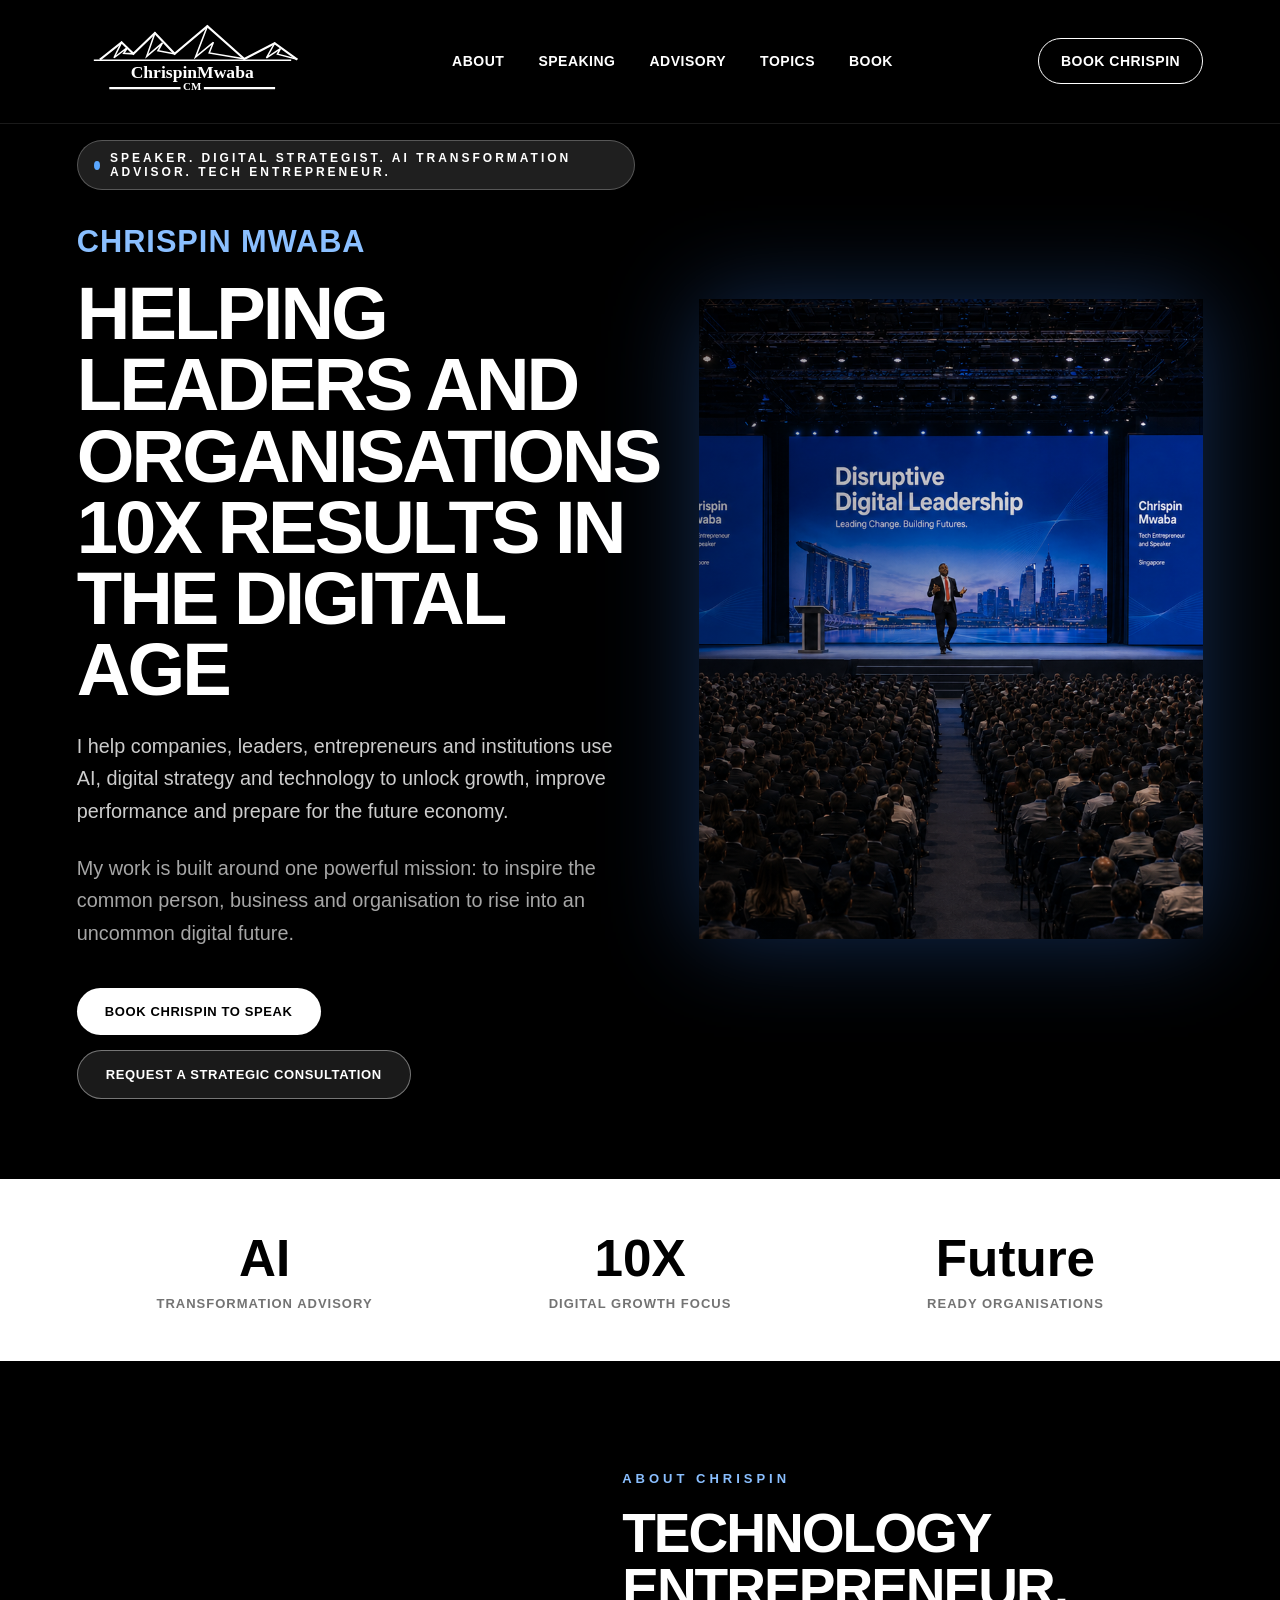
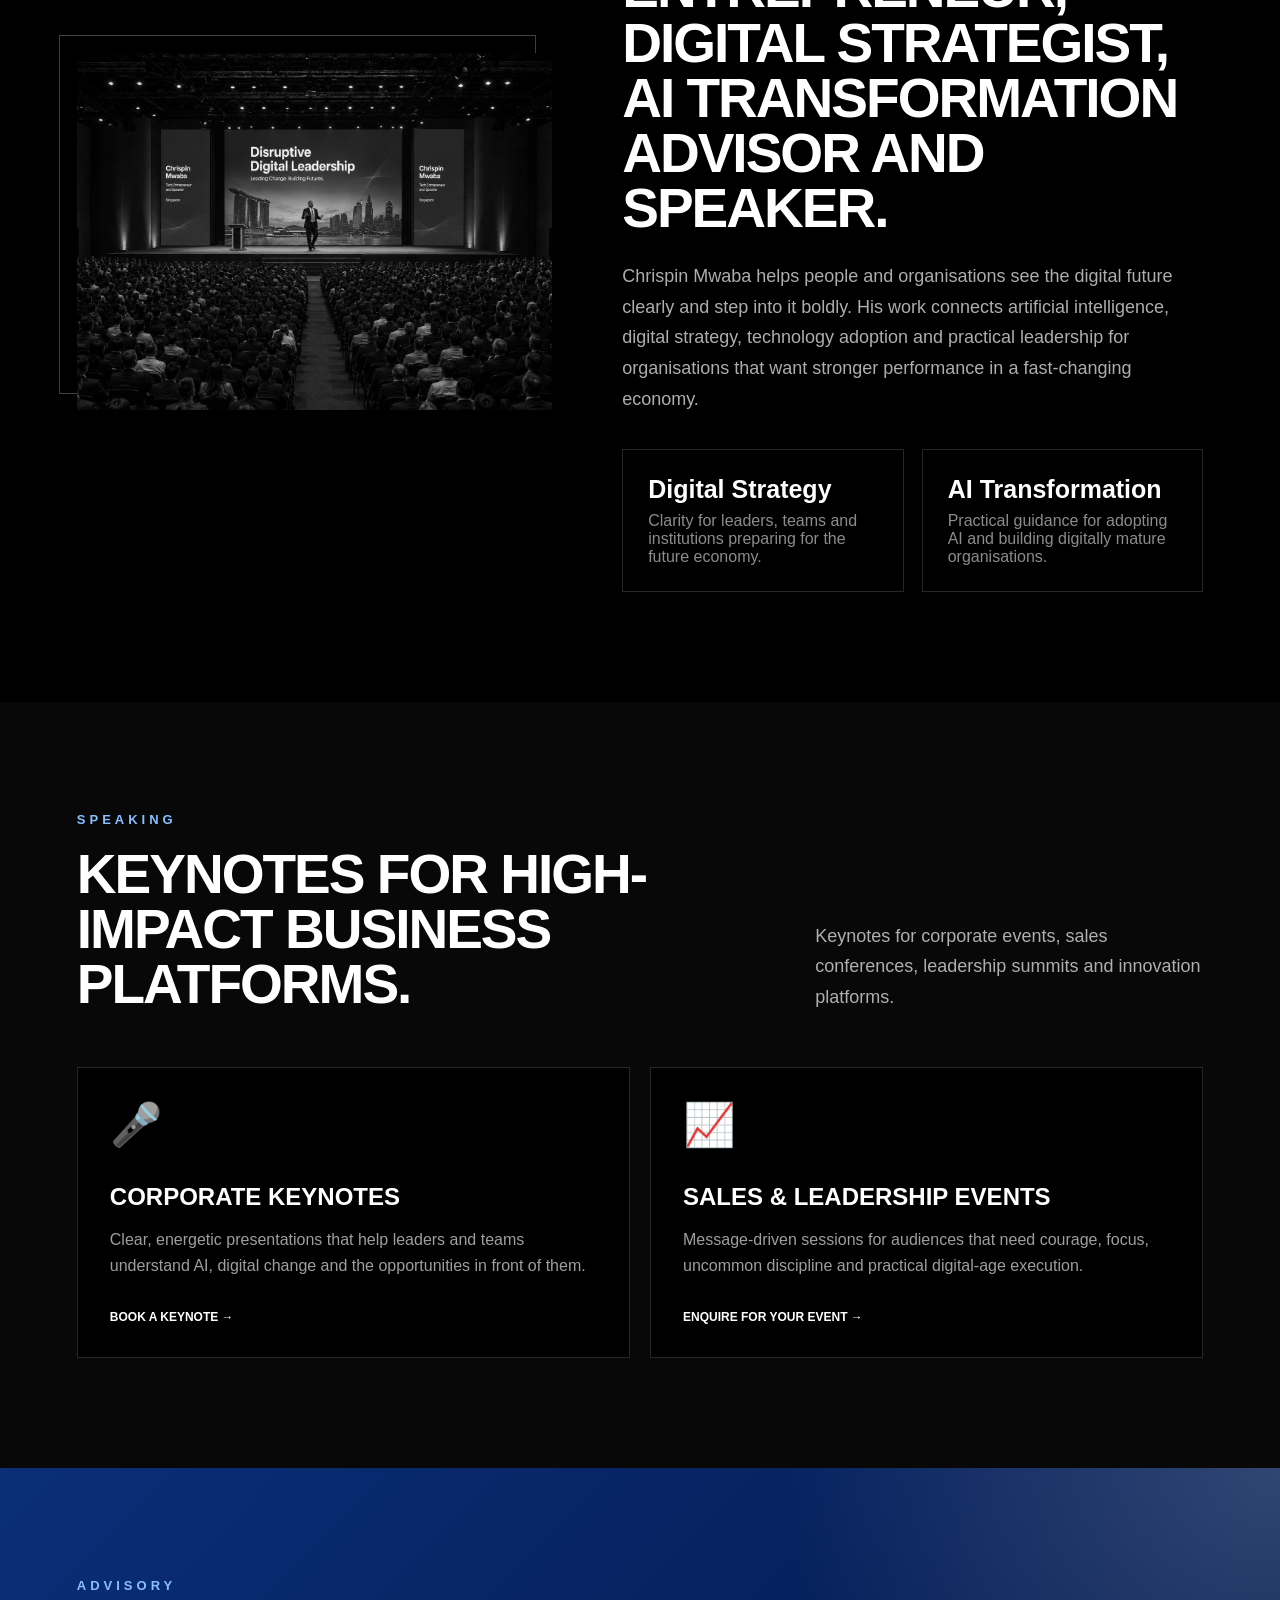
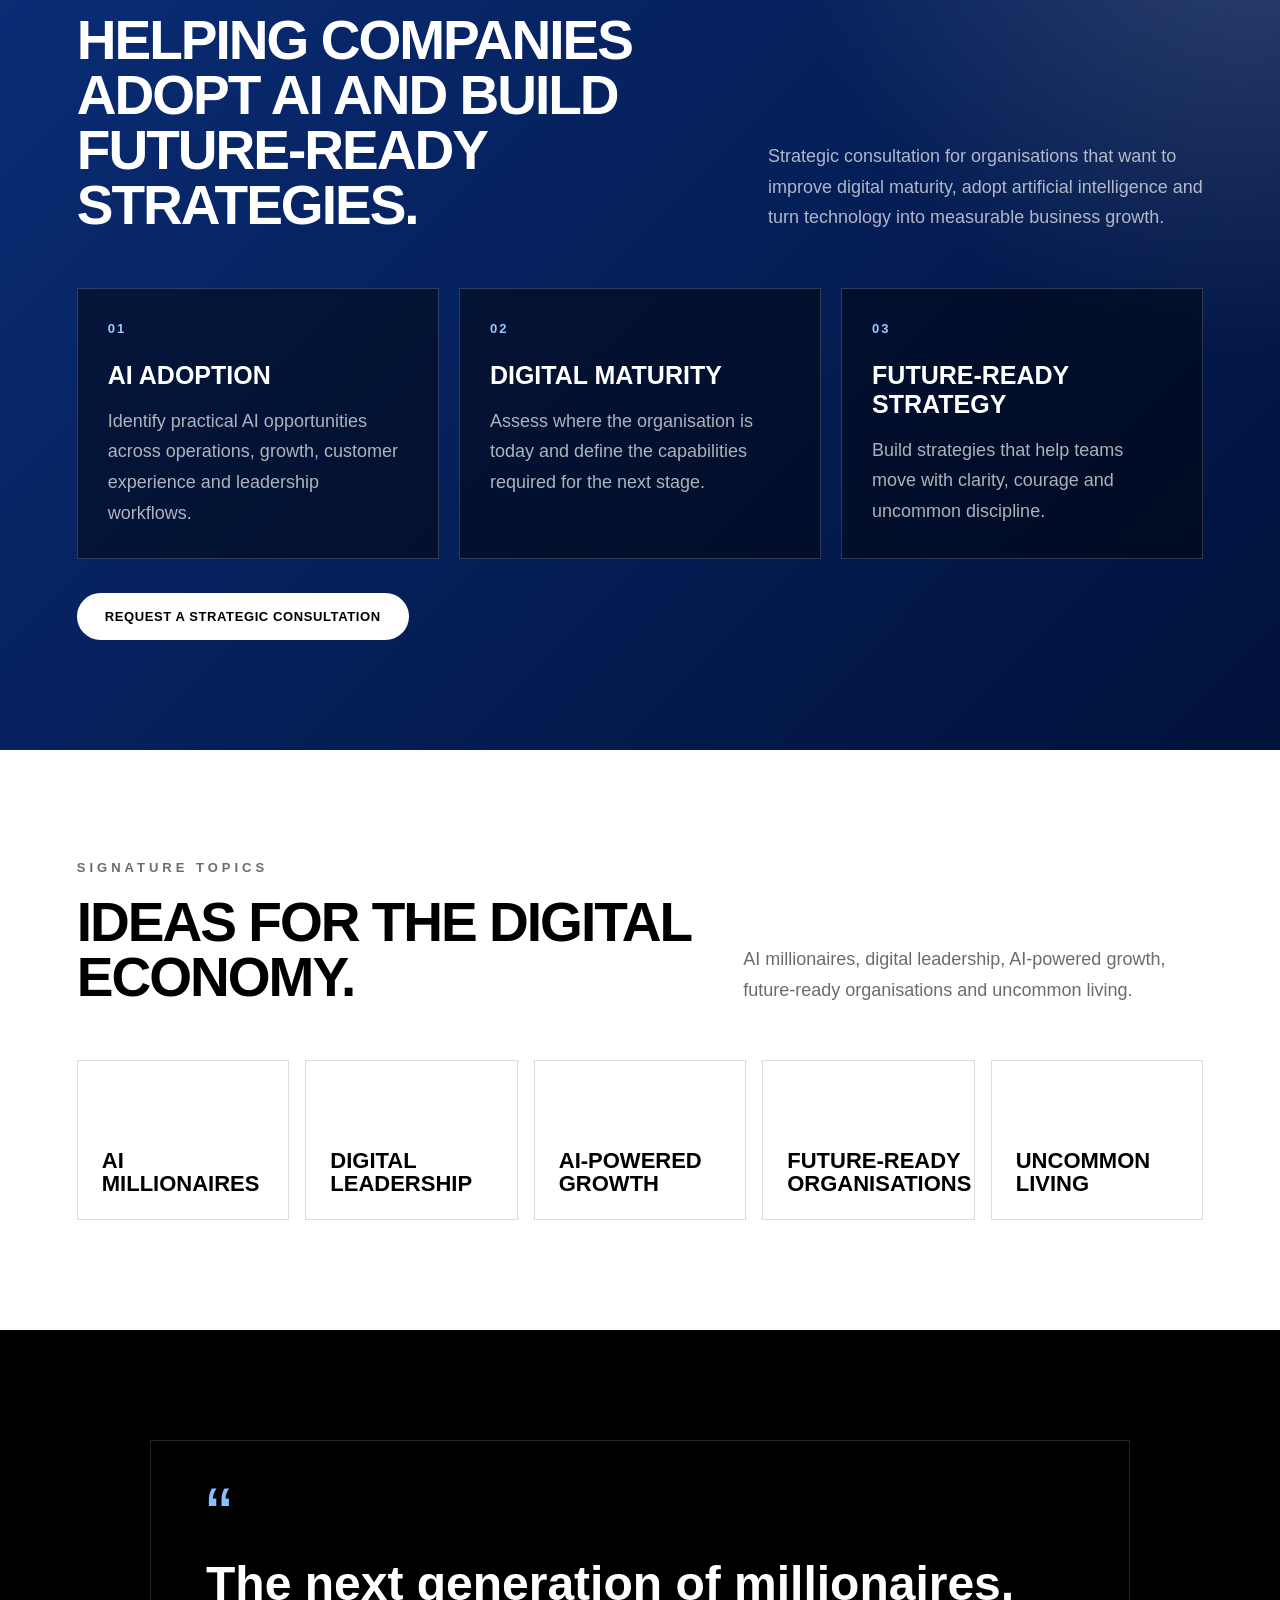
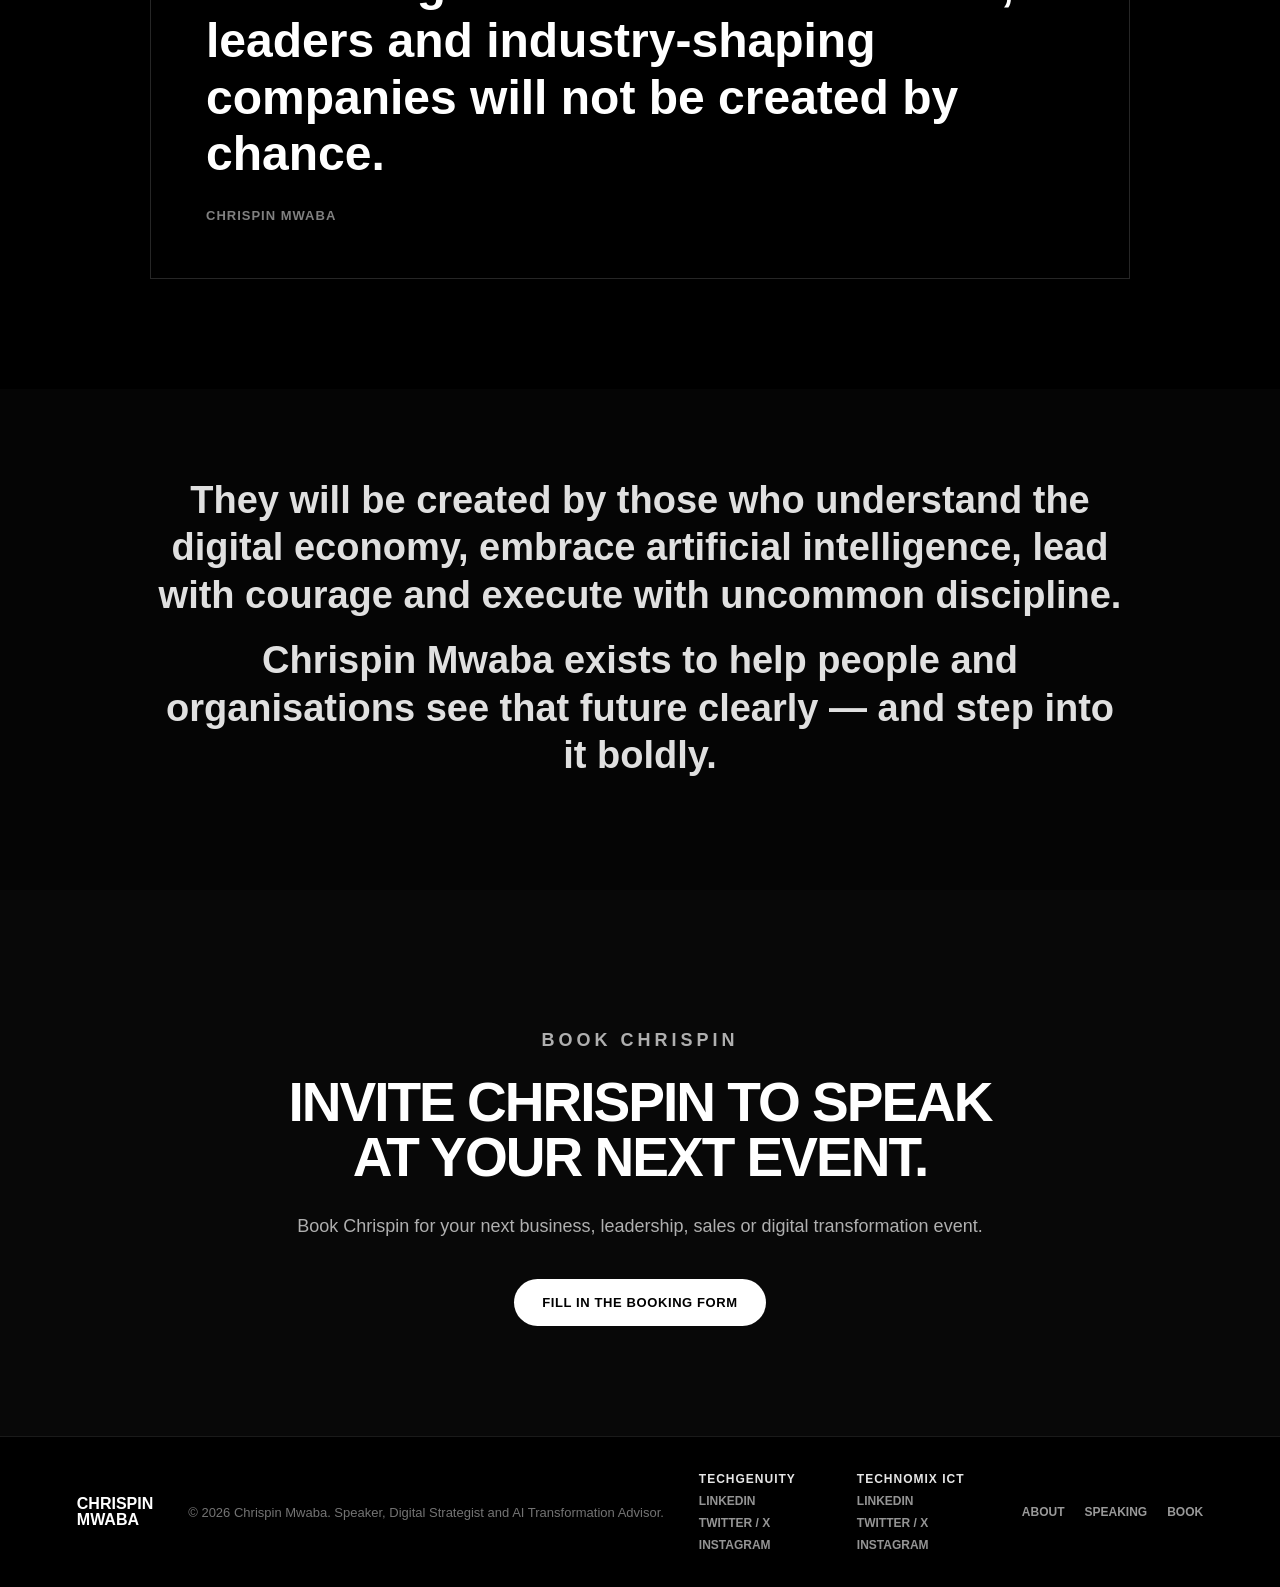
==== commit 35835926: "Use supplied logo as SVG favicon and header mark" ====
--- a/index.html
+++ b/index.html
@@ -5,22 +5,27 @@
   <meta name="viewport" content="width=device-width, initial-scale=1.0" />
   <meta name="description" content="Chrispin Mwaba helps leaders and organisations use AI, digital strategy and technology to unlock growth in the digital age." />
   <title>Chrispin Mwaba | Speaker, Digital Strategist & AI Transformation Advisor</title>
-  <link rel="icon" href="data:image/svg+xml,%3Csvg xmlns=%27http://www.w3.org/2000/svg%27 viewBox=%270 0 64 64%27%3E%3Crect width=%2764%27 height=%2764%27 rx=%2710%27 fill=%27%23000%27/%3E%3Crect x=%274%27 y=%274%27 width=%2756%27 height=%2756%27 rx=%278%27 fill=%27none%27 stroke=%27%238abfff%27 stroke-width=%273%27/%3E%3Ctext x=%2732%27 y=%2739%27 text-anchor=%27middle%27 font-family=%27Arial, Helvetica, sans-serif%27 font-size=%2724%27 font-weight=%27900%27 fill=%27%23fff%27%3ECM%3C/text%3E%3C/svg%3E" />
+  <link rel="icon" href="data:image/svg+xml,%3Csvg xmlns=%27http://www.w3.org/2000/svg%27 viewBox=%270 0 64 64%27%3E%3Crect width=%2764%27 height=%2764%27 fill=%27%23000%27/%3E%3Cpath d=%27M7 38 L18 27 L24 33 L34 15 L46 36 L56 29 L62 38 L7 38 Z%27 fill=%27none%27 stroke=%27%23fff%27 stroke-width=%273.5%27 stroke-linejoin=%27miter%27/%3E%3Cpath d=%27M30 50 L34 50 L34 43 L38 50 L42 43 L42 50 L46 50 L46 38 L41 38 L38 45 L35 38 L30 38 Z%27 fill=%27%23fff%27/%3E%3Cpath d=%27M22 38 L30 38 L30 34 L23 34 Q17 34 17 42 Q17 50 23 50 L30 50 L30 46 L23 46 Q21 46 21 42 Q21 38 23 38 Z%27 fill=%27%23fff%27/%3E%3C/svg%3E" />
   <link rel="stylesheet" href="styles.css" />
 </head>
 <body>
 
   <header class="site-header">
     <a href="#home" class="logo" aria-label="Chrispin Mwaba home">
-      <svg class="logo-mark" viewBox="0 0 64 64" role="img" aria-label="Chrispin Mwaba logo">
-        <rect width="64" height="64" rx="10"></rect>
-        <rect x="4" y="4" width="56" height="56" rx="8"></rect>
-        <text x="32" y="39" text-anchor="middle">CM</text>
+      <svg class="brand-logo" viewBox="0 0 760 260" role="img" aria-label="Chrispin Mwaba logo">
+        <rect width="760" height="260" rx="18"></rect>
+        <g class="brand-mountains">
+          <path d="M78 122 L147 67 L186 105 L257 36 L322 105 L430 14 L552 122 L652 70 L724 122"></path>
+          <path d="M147 67 L122 118 L167 84 L154 103 L186 105"></path>
+          <path d="M257 36 L230 113 L282 69 L267 95 L322 105"></path>
+          <path d="M430 14 L391 116 L450 67 L436 102 L552 122"></path>
+          <path d="M652 70 L625 118 L671 88 L661 106 L724 122"></path>
+          <path d="M58 126 L704 126"></path>
+        </g>
+        <text class="brand-name" x="380" y="184" text-anchor="middle">ChrispinMwaba</text>
+        <path class="brand-rule" d="M110 218 H338 M422 218 H650"></path>
+        <text class="brand-initials" x="380" y="226" text-anchor="middle">CM</text>
       </svg>
-      <div class="logo-text">
-        <span>Chrispin</span>
-        <span>Mwaba</span>
-      </div>
     </a>
 
     <button class="menu-toggle" id="menuToggle" aria-label="Open menu" aria-expanded="false" aria-controls="navMenu">
--- a/styles.css
+++ b/styles.css
@@ -45,31 +45,47 @@
   gap: 12px;
 }
 
-.logo-mark {
-  width: 56px;
-  height: 56px;
+.brand-logo {
+  width: clamp(170px, 18vw, 245px);
+  height: auto;
   flex: 0 0 auto;
-}
-
-.logo-mark rect:first-child {
+  display: block;
+}
+
+.brand-logo > rect {
   fill: #000;
 }
 
-.logo-mark rect:nth-child(2) {
+.brand-mountains path,
+.brand-rule {
   fill: none;
-  stroke: #8abfff;
-  stroke-width: 3px;
-}
-
-.logo-mark text {
+  stroke: #fff;
+  stroke-width: 7px;
+  stroke-linejoin: miter;
+  stroke-linecap: square;
+}
+
+.brand-mountains path:not(:first-child) {
+  stroke-width: 5px;
+}
+
+.brand-name,
+.brand-initials {
   fill: #fff;
-  font-size: 24px;
-  font-weight: 900;
-  font-family: Arial, Helvetica, sans-serif;
-  letter-spacing: -1px;
+  font-family: Georgia, 'Times New Roman', serif;
+  font-weight: 700;
+}
+
+.brand-name {
+  font-size: 58px;
+}
+
+.brand-initials {
+  font-size: 36px;
 }
 
 .logo-text span {
+
   display: block;
   font-size: 16px;
   font-weight: 900;
@@ -715,9 +731,8 @@
     padding: 18px 5%;
   }
 
-  .logo-mark {
-    width: 48px;
-    height: 48px;
+  .brand-logo {
+    width: 158px;
   }
 
   .logo-text span {
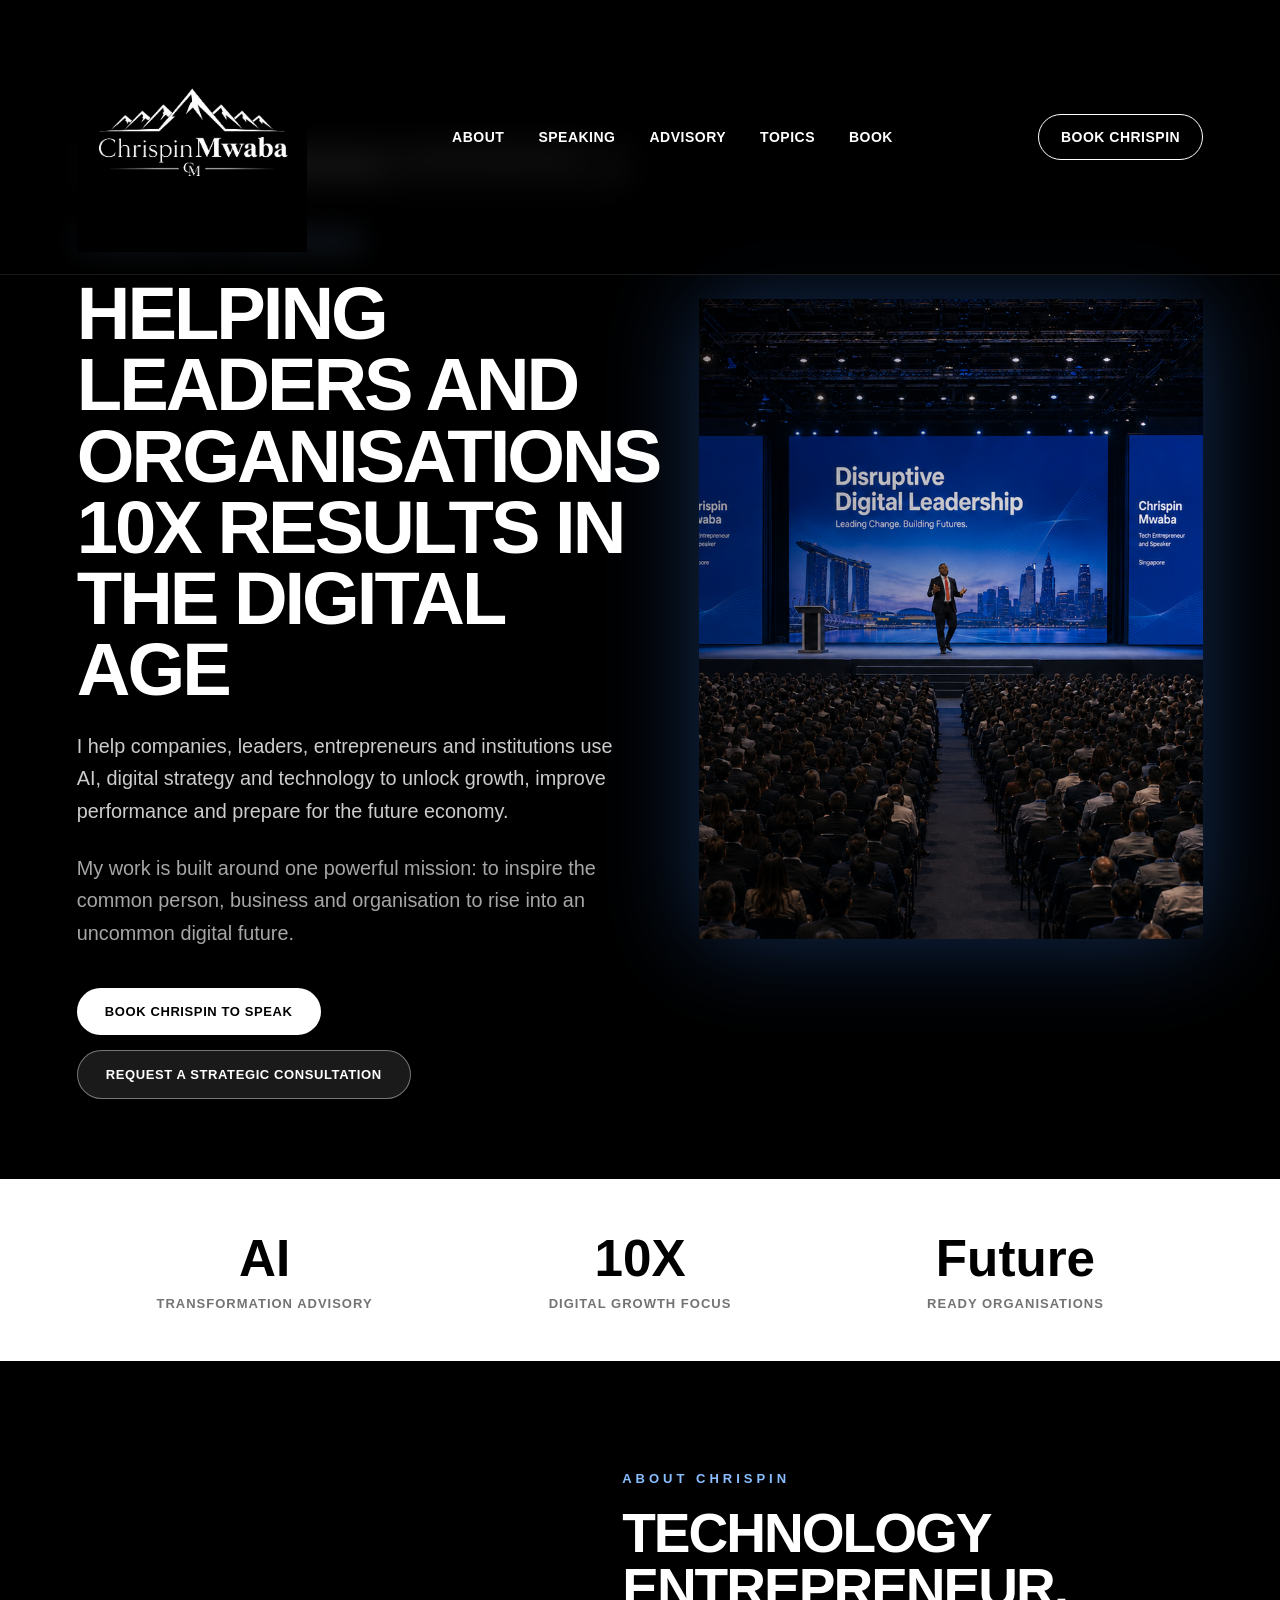
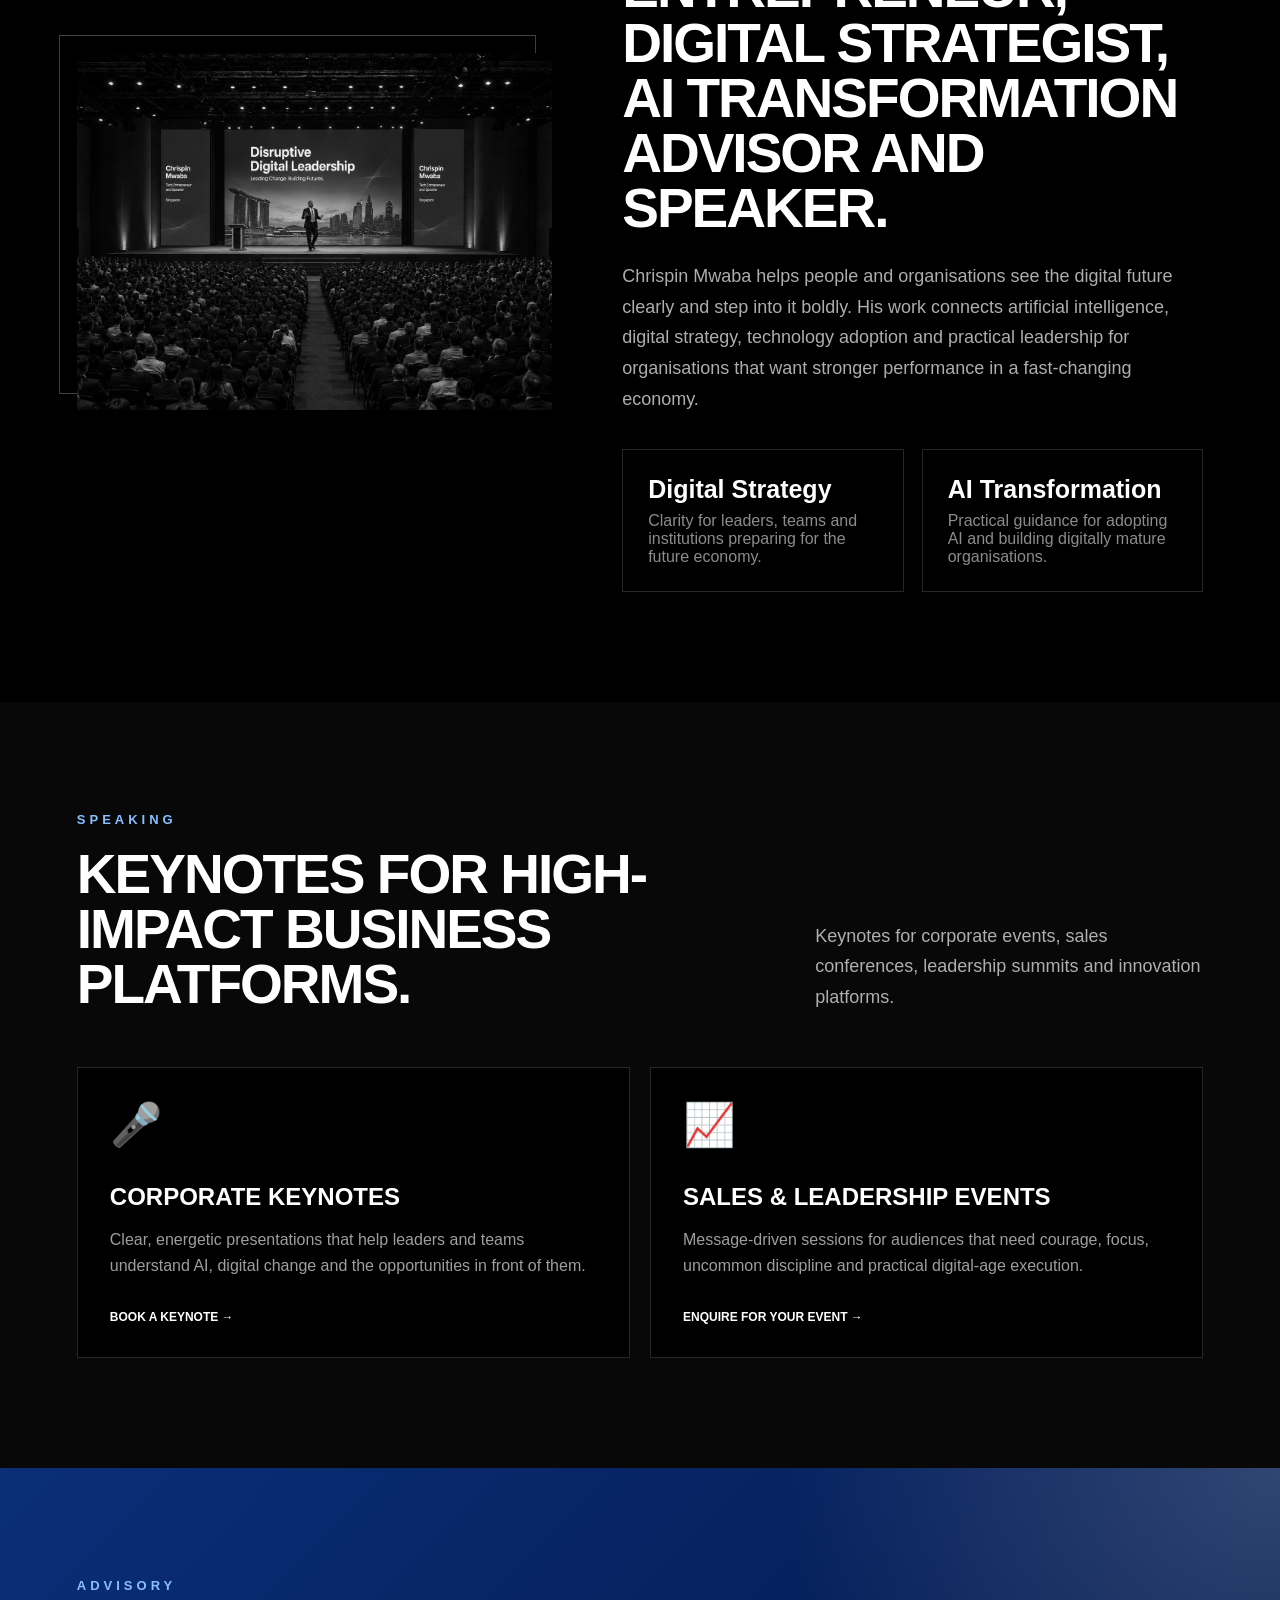
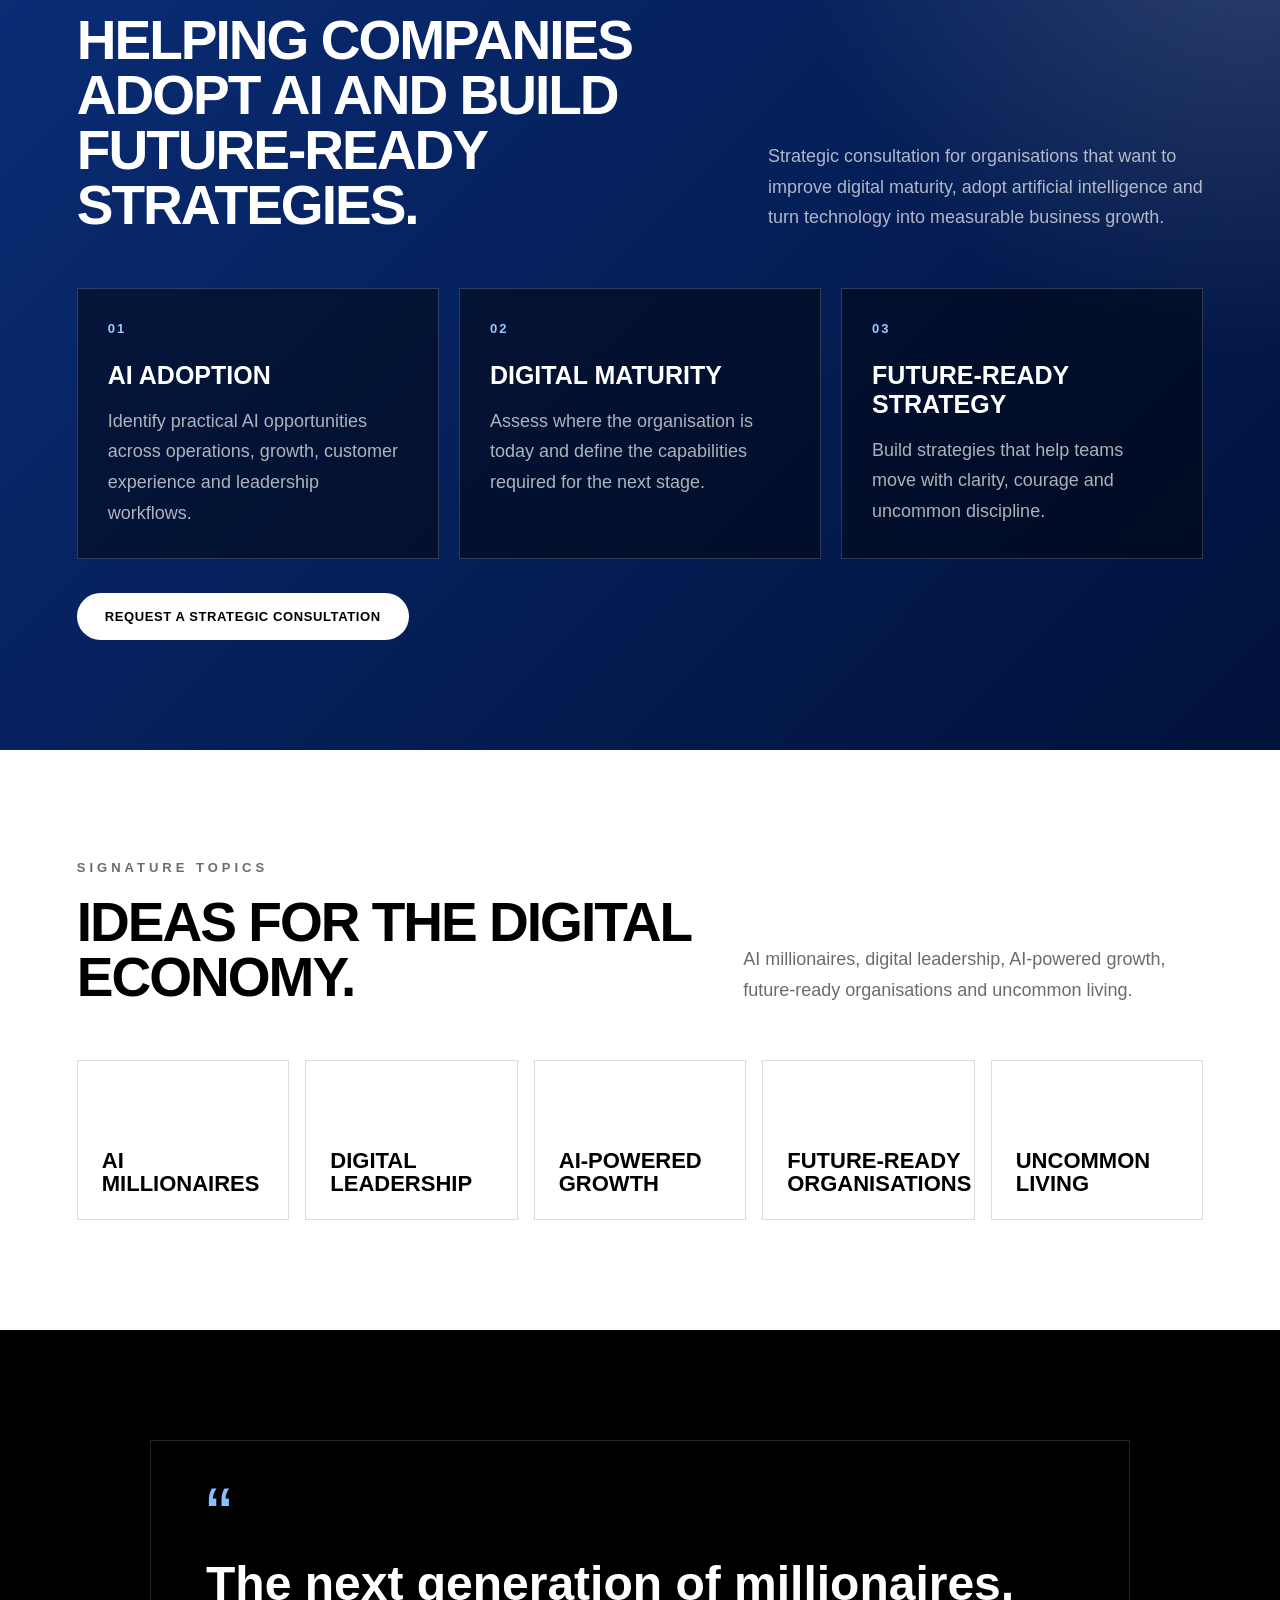
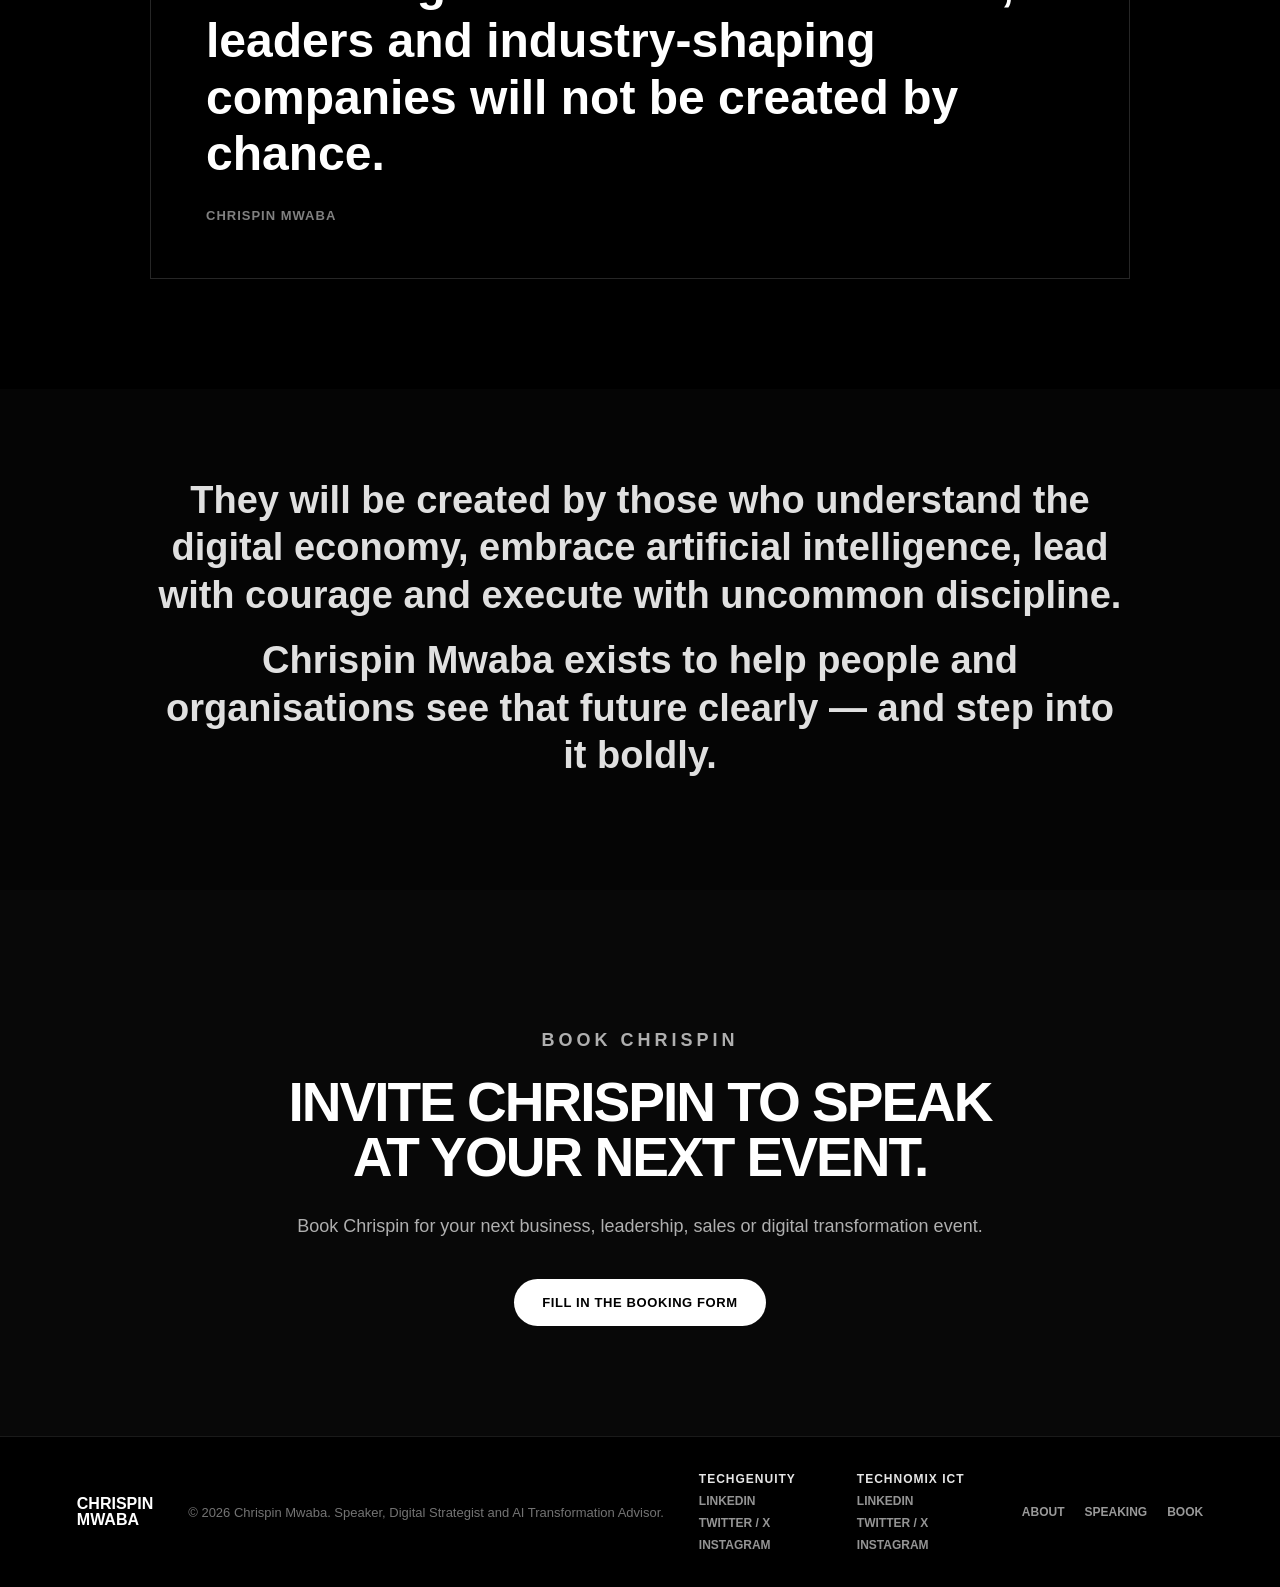
==== commit 1f7f6b6c: "Reference Black image for logo and favicon" ====
--- a/index.html
+++ b/index.html
@@ -5,27 +5,15 @@
   <meta name="viewport" content="width=device-width, initial-scale=1.0" />
   <meta name="description" content="Chrispin Mwaba helps leaders and organisations use AI, digital strategy and technology to unlock growth in the digital age." />
   <title>Chrispin Mwaba | Speaker, Digital Strategist & AI Transformation Advisor</title>
-  <link rel="icon" href="data:image/svg+xml,%3Csvg xmlns=%27http://www.w3.org/2000/svg%27 viewBox=%270 0 64 64%27%3E%3Crect width=%2764%27 height=%2764%27 fill=%27%23000%27/%3E%3Cpath d=%27M7 38 L18 27 L24 33 L34 15 L46 36 L56 29 L62 38 L7 38 Z%27 fill=%27none%27 stroke=%27%23fff%27 stroke-width=%273.5%27 stroke-linejoin=%27miter%27/%3E%3Cpath d=%27M30 50 L34 50 L34 43 L38 50 L42 43 L42 50 L46 50 L46 38 L41 38 L38 45 L35 38 L30 38 Z%27 fill=%27%23fff%27/%3E%3Cpath d=%27M22 38 L30 38 L30 34 L23 34 Q17 34 17 42 Q17 50 23 50 L30 50 L30 46 L23 46 Q21 46 21 42 Q21 38 23 38 Z%27 fill=%27%23fff%27/%3E%3C/svg%3E" />
+  <link rel="icon" type="image/png" href="images/Black.png" />
+  <link rel="apple-touch-icon" href="images/Black.png" />
   <link rel="stylesheet" href="styles.css" />
 </head>
 <body>
 
   <header class="site-header">
     <a href="#home" class="logo" aria-label="Chrispin Mwaba home">
-      <svg class="brand-logo" viewBox="0 0 760 260" role="img" aria-label="Chrispin Mwaba logo">
-        <rect width="760" height="260" rx="18"></rect>
-        <g class="brand-mountains">
-          <path d="M78 122 L147 67 L186 105 L257 36 L322 105 L430 14 L552 122 L652 70 L724 122"></path>
-          <path d="M147 67 L122 118 L167 84 L154 103 L186 105"></path>
-          <path d="M257 36 L230 113 L282 69 L267 95 L322 105"></path>
-          <path d="M430 14 L391 116 L450 67 L436 102 L552 122"></path>
-          <path d="M652 70 L625 118 L671 88 L661 106 L724 122"></path>
-          <path d="M58 126 L704 126"></path>
-        </g>
-        <text class="brand-name" x="380" y="184" text-anchor="middle">ChrispinMwaba</text>
-        <path class="brand-rule" d="M110 218 H338 M422 218 H650"></path>
-        <text class="brand-initials" x="380" y="226" text-anchor="middle">CM</text>
-      </svg>
+      <img src="images/Black.png" alt="Chrispin Mwaba" class="brand-logo">
     </a>
 
     <button class="menu-toggle" id="menuToggle" aria-label="Open menu" aria-expanded="false" aria-controls="navMenu">
--- a/styles.css
+++ b/styles.css
@@ -50,48 +50,9 @@
   height: auto;
   flex: 0 0 auto;
   display: block;
-}
-
-.brand-logo > rect {
-  fill: #000;
-}
-
-.brand-mountains path,
-.brand-rule {
-  fill: none;
-  stroke: #fff;
-  stroke-width: 7px;
-  stroke-linejoin: miter;
-  stroke-linecap: square;
-}
-
-.brand-mountains path:not(:first-child) {
-  stroke-width: 5px;
-}
-
-.brand-name,
-.brand-initials {
-  fill: #fff;
-  font-family: Georgia, 'Times New Roman', serif;
-  font-weight: 700;
-}
-
-.brand-name {
-  font-size: 58px;
-}
-
-.brand-initials {
-  font-size: 36px;
-}
-
-.logo-text span {
-
-  display: block;
-  font-size: 16px;
-  font-weight: 900;
-  text-transform: uppercase;
-  line-height: 1;
-}
+  object-fit: contain;
+}
+
 
 .nav {
   display: flex;
@@ -733,10 +694,6 @@
 
   .brand-logo {
     width: 158px;
-  }
-
-  .logo-text span {
-    font-size: 14px;
   }
 
   .hero {
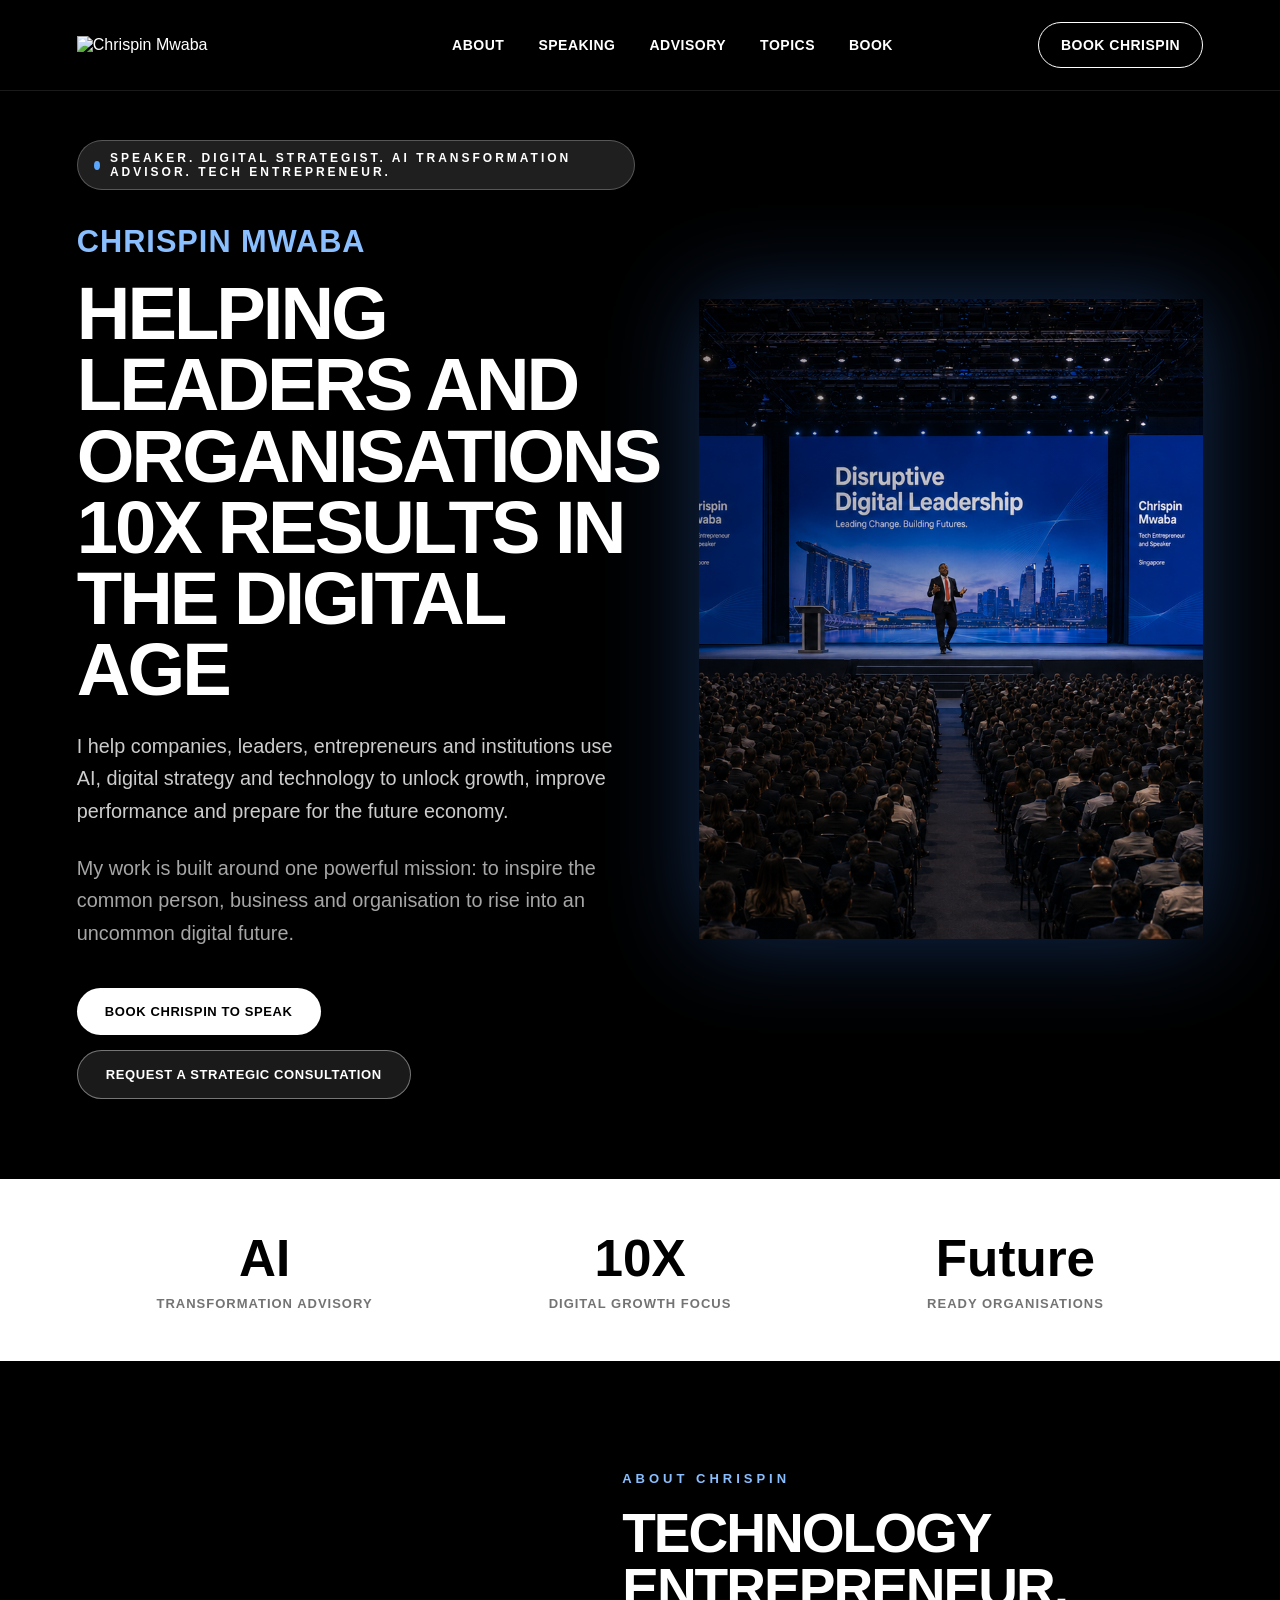
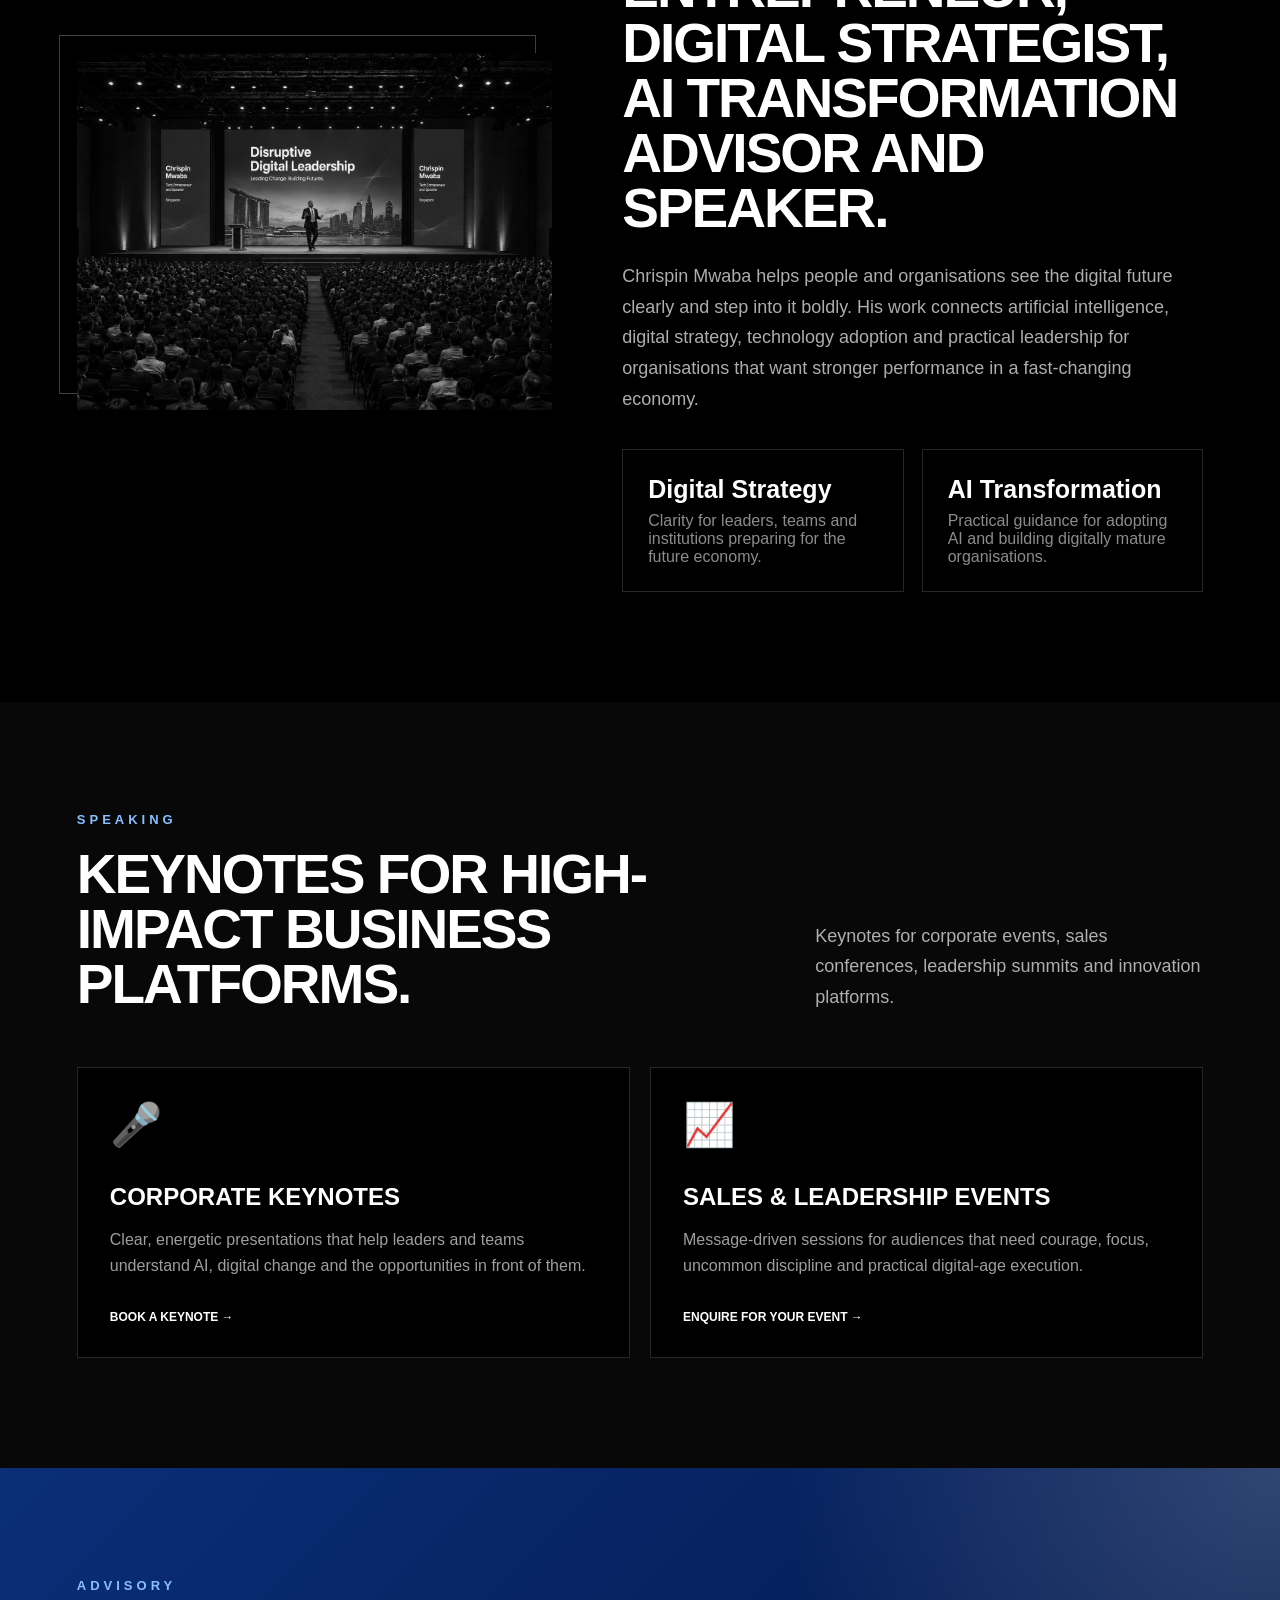
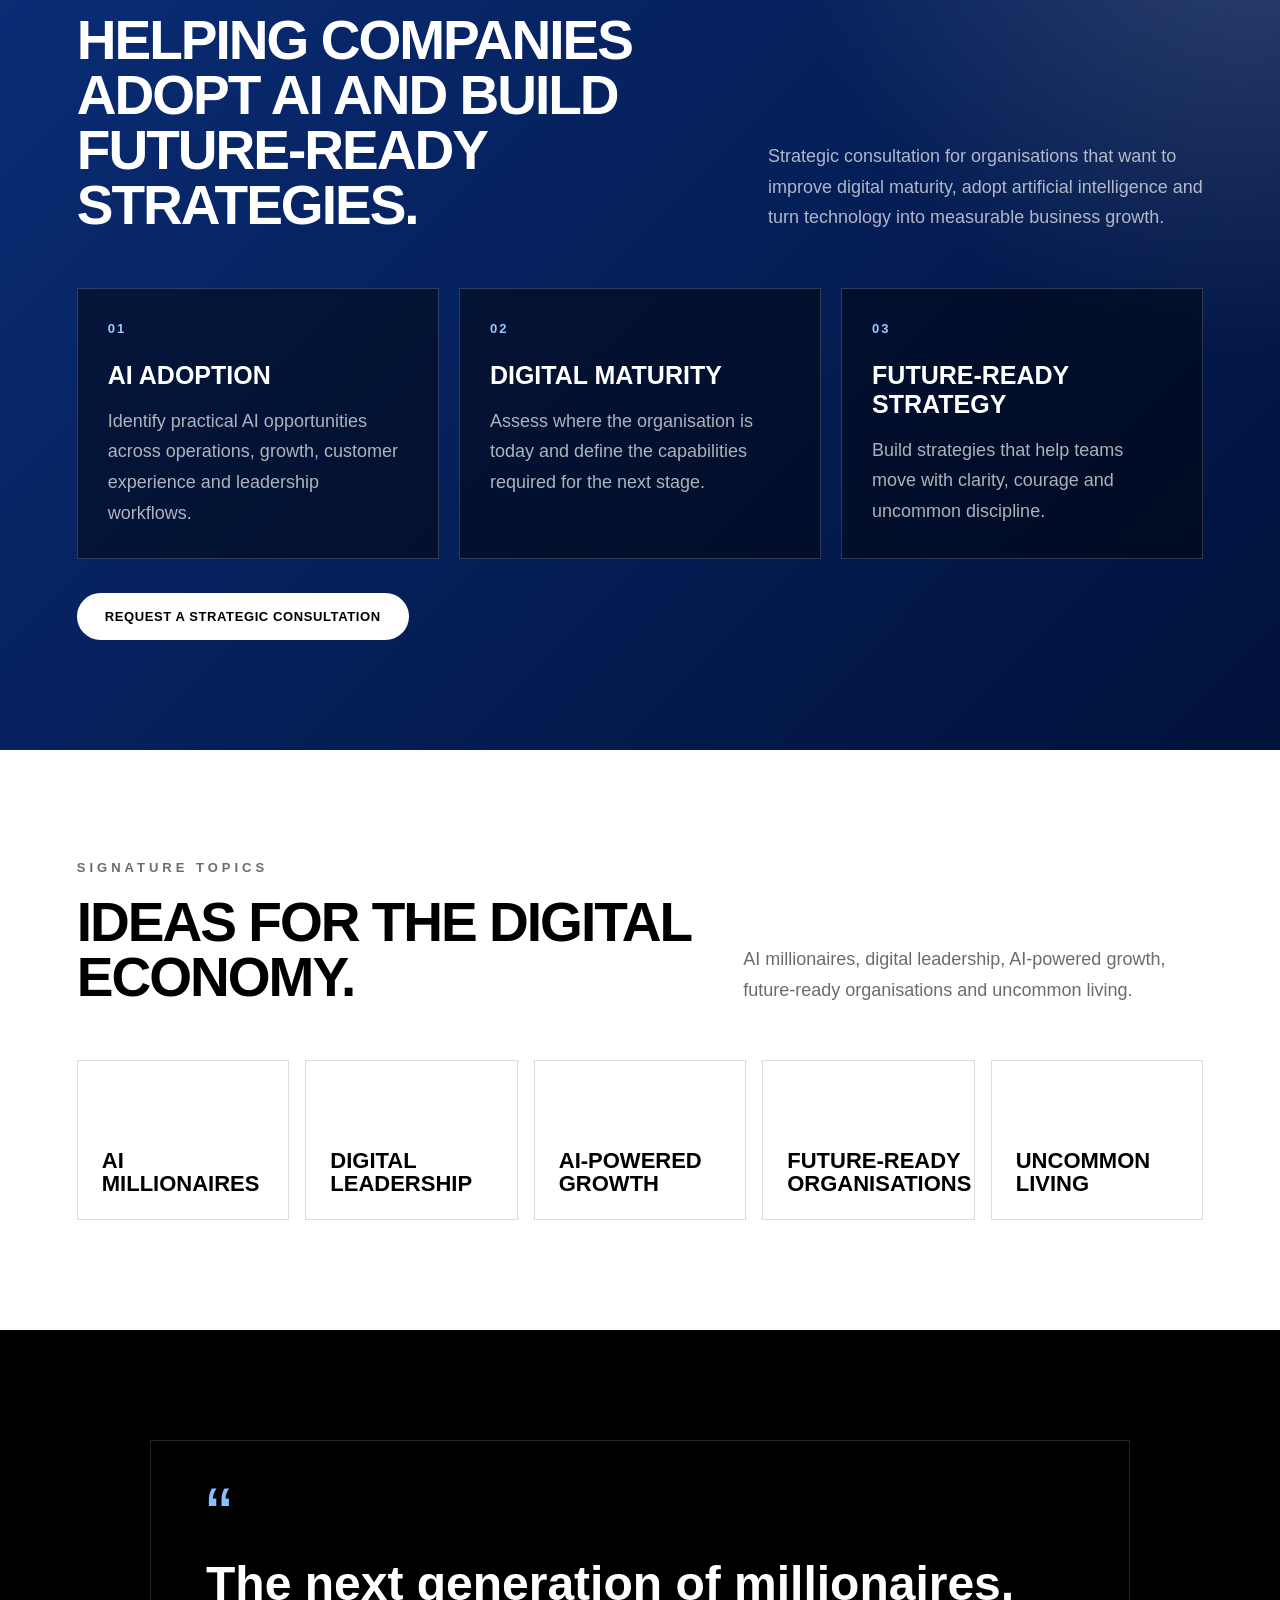
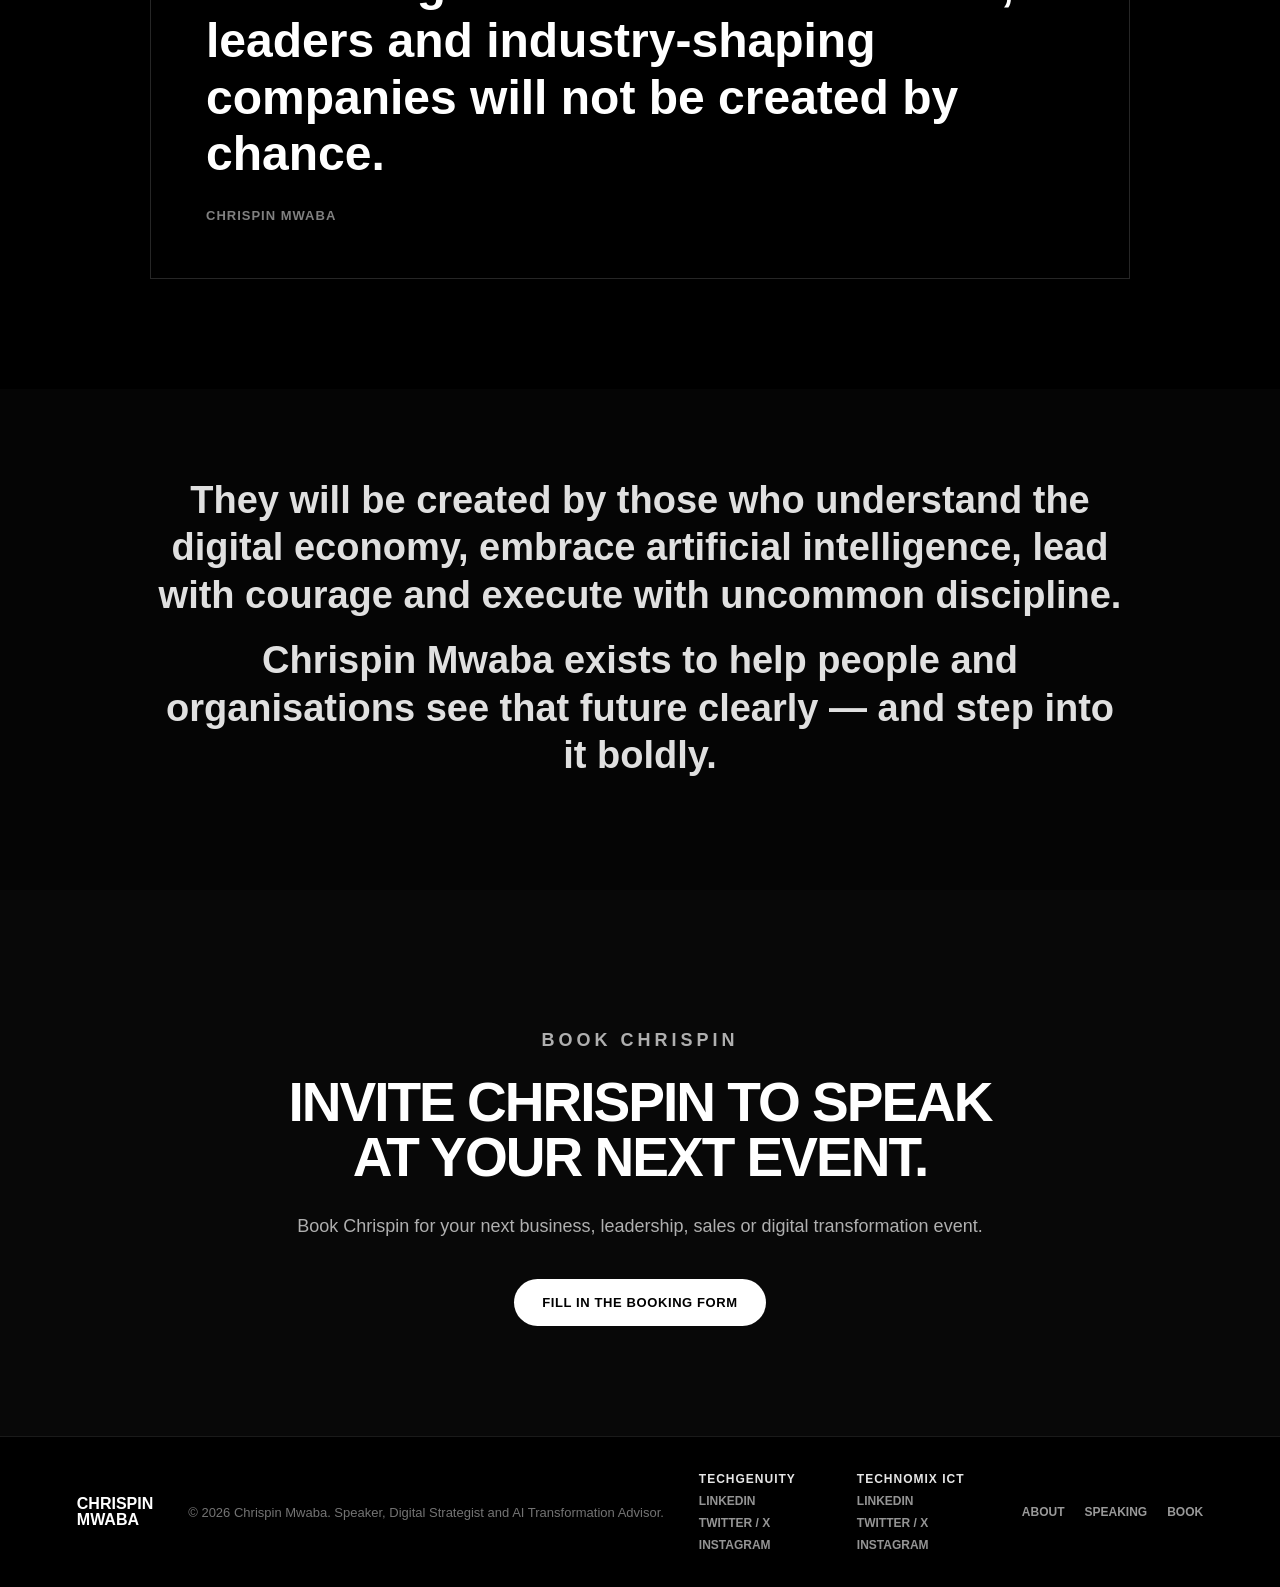
==== commit d39961ab: "Reference transparent logo for favicon and header" ====
--- a/index.html
+++ b/index.html
@@ -5,15 +5,15 @@
   <meta name="viewport" content="width=device-width, initial-scale=1.0" />
   <meta name="description" content="Chrispin Mwaba helps leaders and organisations use AI, digital strategy and technology to unlock growth in the digital age." />
   <title>Chrispin Mwaba | Speaker, Digital Strategist & AI Transformation Advisor</title>
-  <link rel="icon" type="image/png" href="images/Black.png" />
-  <link rel="apple-touch-icon" href="images/Black.png" />
+  <link rel="icon" type="image/png" href="images/Transparent%20Logo.png" />
+  <link rel="apple-touch-icon" href="images/Transparent%20Logo.png" />
   <link rel="stylesheet" href="styles.css" />
 </head>
 <body>
 
   <header class="site-header">
     <a href="#home" class="logo" aria-label="Chrispin Mwaba home">
-      <img src="images/Black.png" alt="Chrispin Mwaba" class="brand-logo">
+      <img src="images/Transparent%20Logo.png" alt="Chrispin Mwaba" class="brand-logo">
     </a>
 
     <button class="menu-toggle" id="menuToggle" aria-label="Open menu" aria-expanded="false" aria-controls="navMenu">
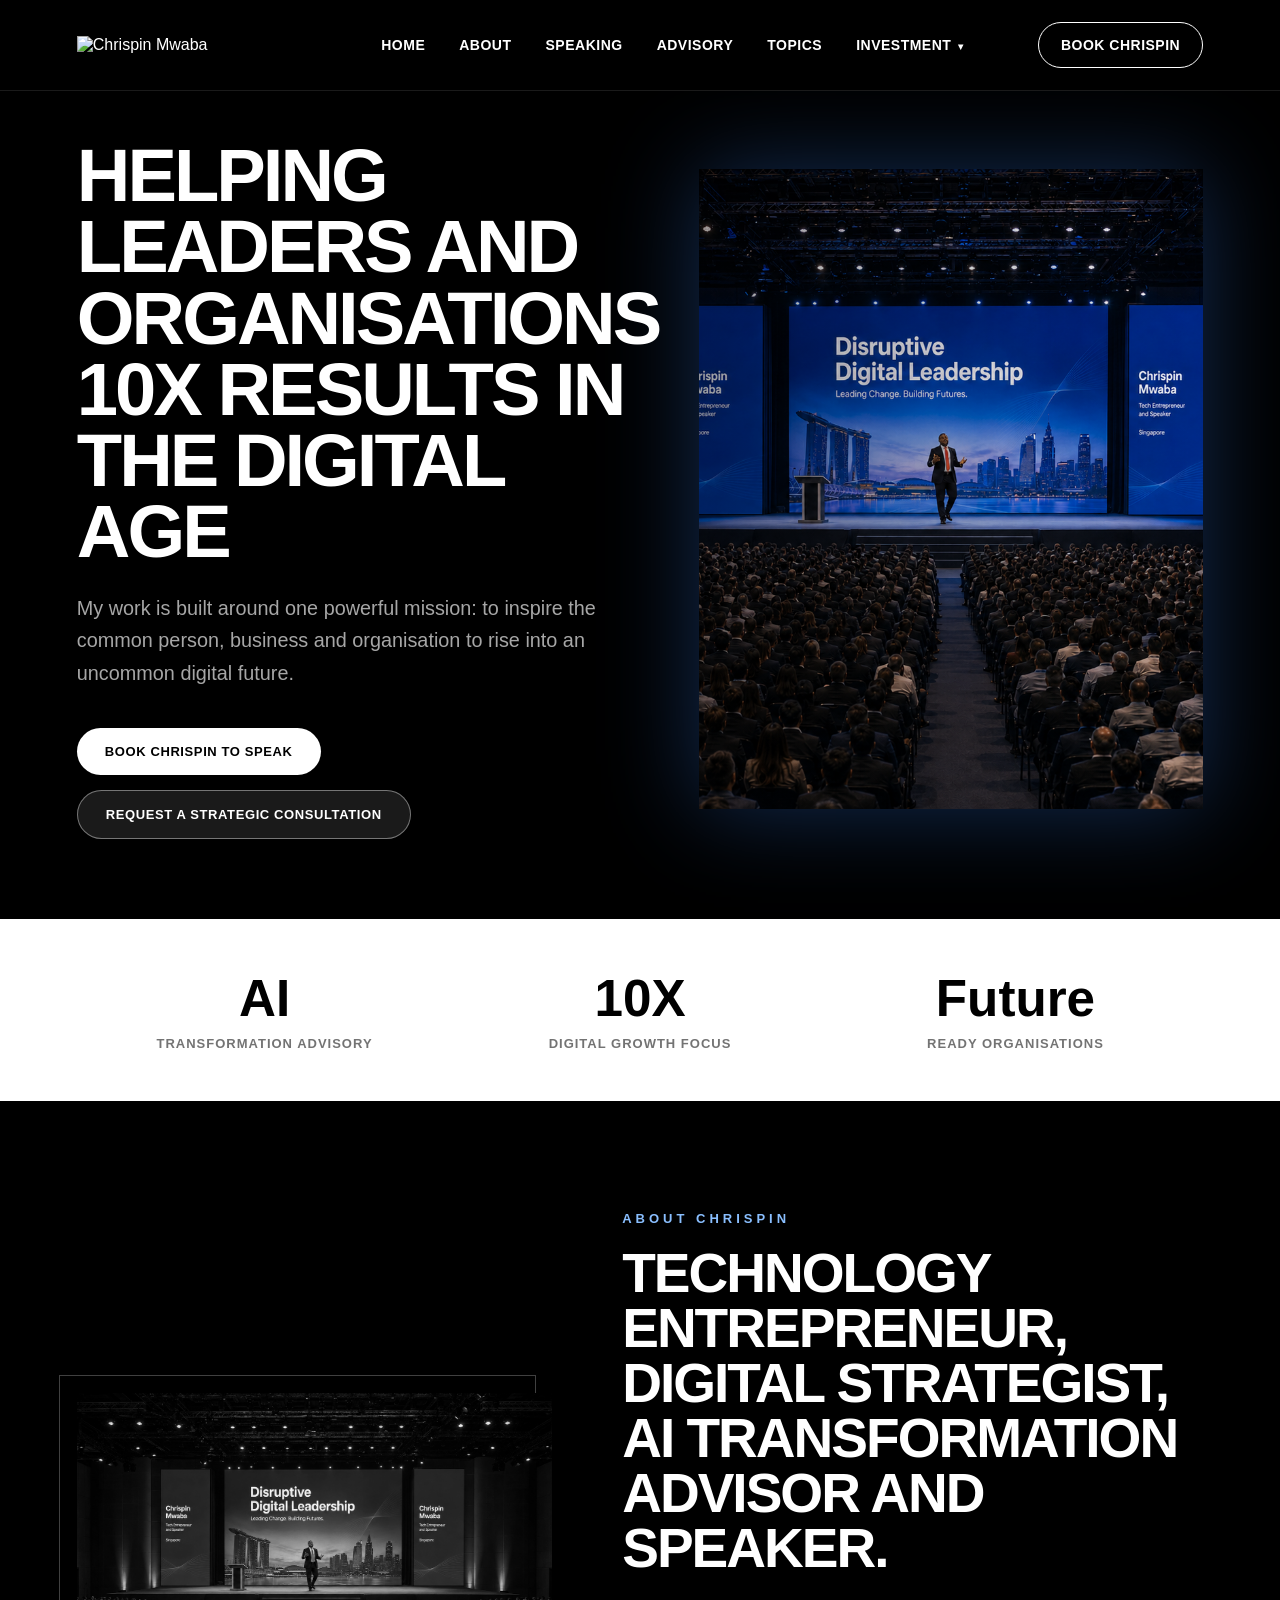
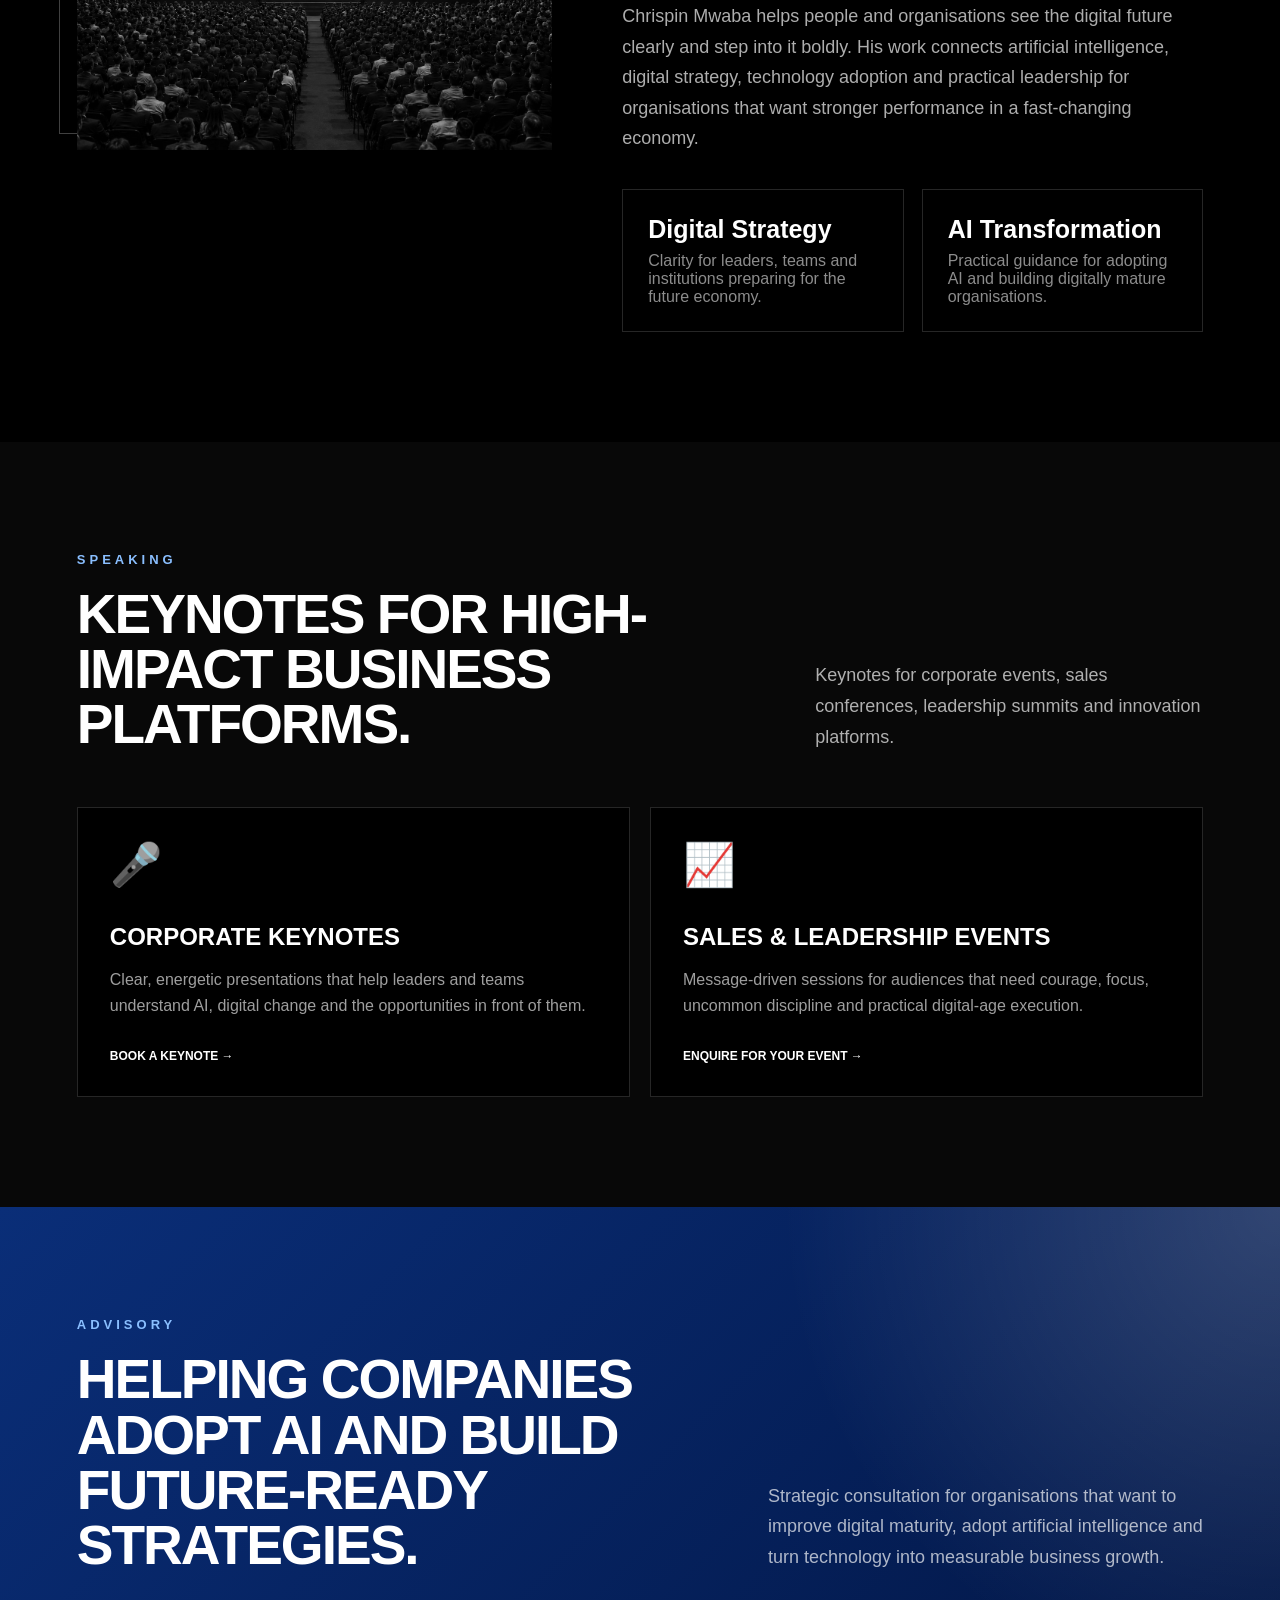
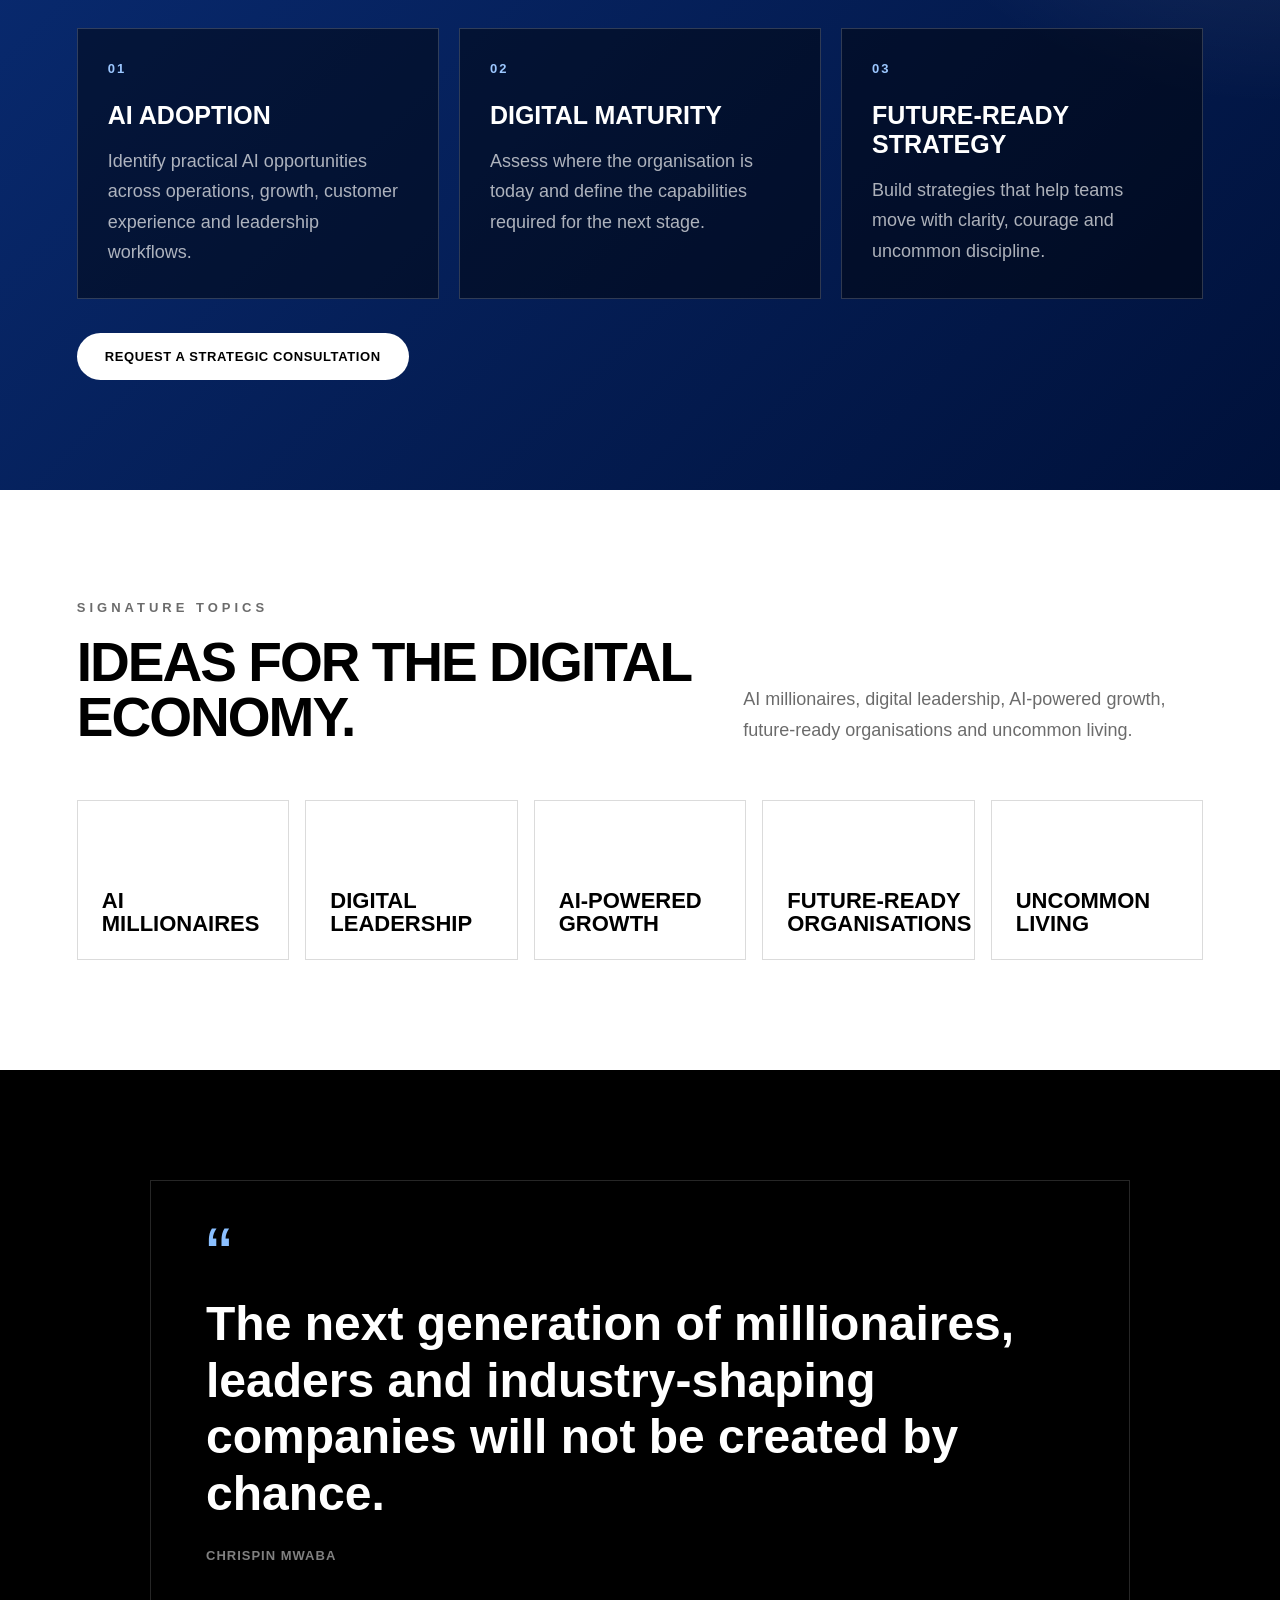
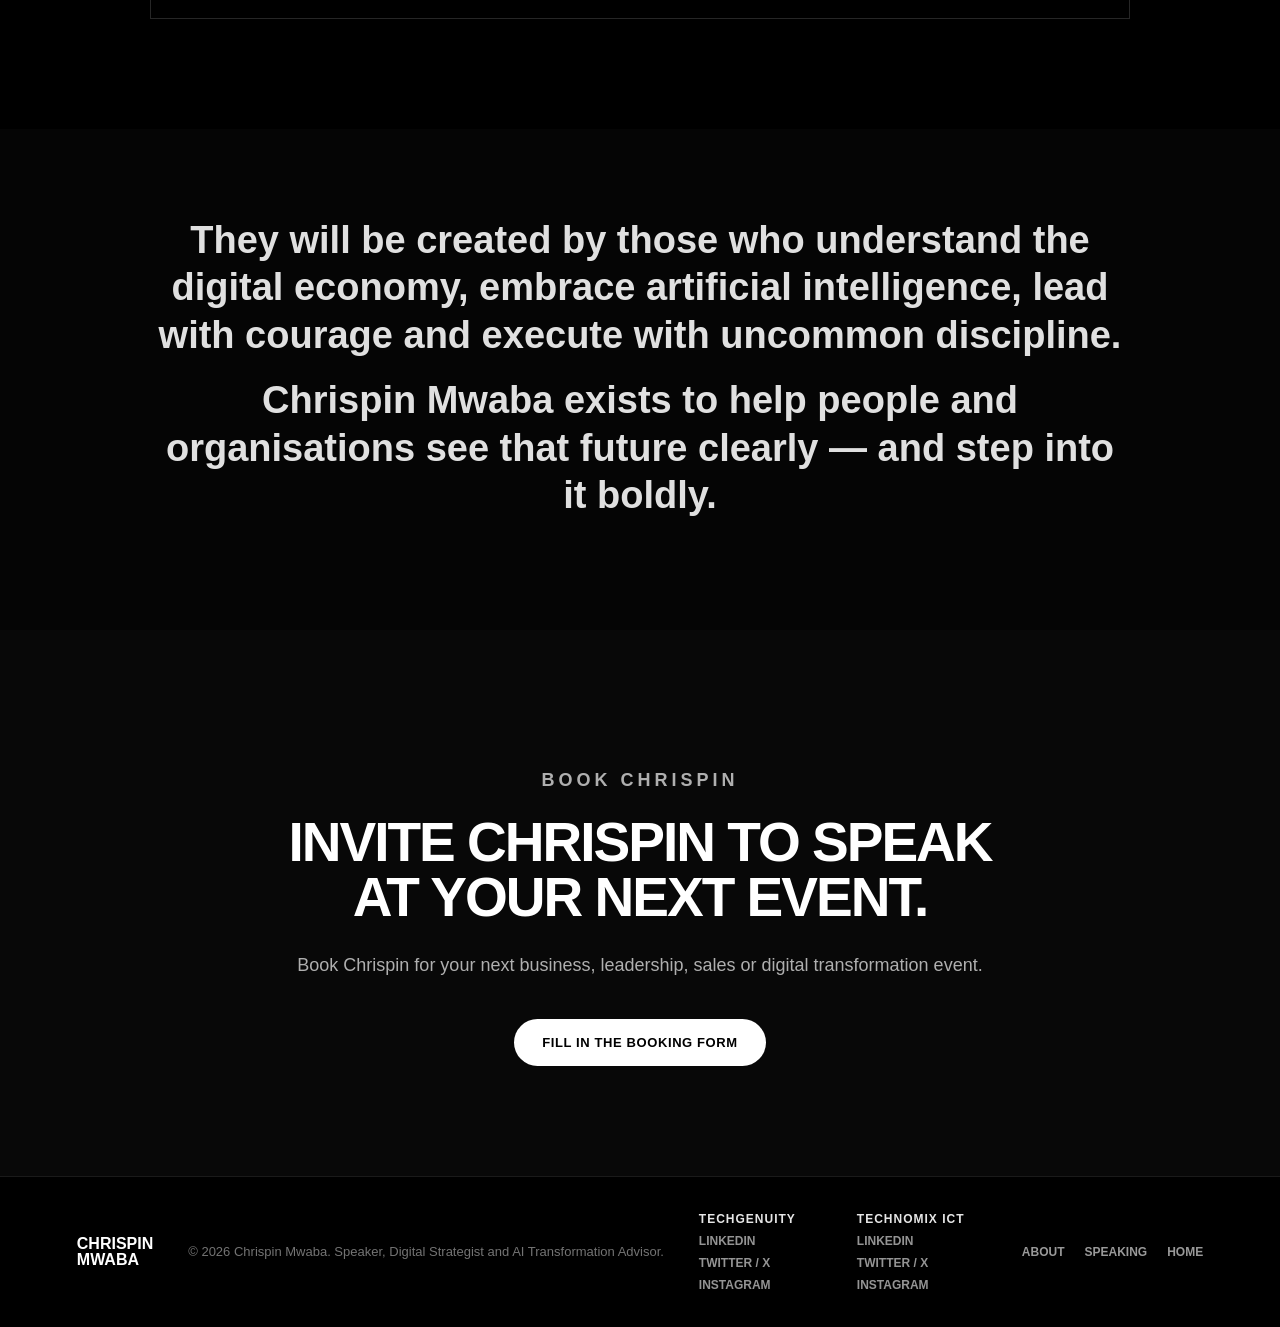
==== commit 3e76cb5c: "Update navigation and remove highlighted hero copy" ====
--- a/index.html
+++ b/index.html
@@ -5,15 +5,16 @@
   <meta name="viewport" content="width=device-width, initial-scale=1.0" />
   <meta name="description" content="Chrispin Mwaba helps leaders and organisations use AI, digital strategy and technology to unlock growth in the digital age." />
   <title>Chrispin Mwaba | Speaker, Digital Strategist & AI Transformation Advisor</title>
-  <link rel="icon" type="image/png" href="images/Transparent%20Logo.png" />
-  <link rel="apple-touch-icon" href="images/Transparent%20Logo.png" />
+  <link rel="icon" type="image/png" href="images/Transparent Logo.png" />
+  <link rel="apple-touch-icon" href="images/Transparent Logo.png" />
   <link rel="stylesheet" href="styles.css" />
 </head>
 <body>
 
   <header class="site-header">
     <a href="#home" class="logo" aria-label="Chrispin Mwaba home">
-      <img src="images/Transparent%20Logo.png" alt="Chrispin Mwaba" class="brand-logo">
+      <img src="images/Transparent Logo.png" alt="Chrispin Mwaba" class="brand-logo" data-logo-fallbacks="images/Transparent Logo.PNG|images/Transparent Logo.jpg|images/Transparent Logo.jpeg|images/Transparent Logo.webp|images/transparent-logo.png|images/transparent-logo.PNG|images/TransparentLogo.png|images/Transparent Logo">
+      <span class="brand-logo-fallback" aria-hidden="true">Chrispin Mwaba</span>
     </a>
 
     <button class="menu-toggle" id="menuToggle" aria-label="Open menu" aria-expanded="false" aria-controls="navMenu">
@@ -23,11 +24,18 @@
     </button>
 
     <nav class="nav" id="navMenu">
+      <a href="#home">Home</a>
       <a href="#about">About</a>
       <a href="#speaking">Speaking</a>
       <a href="#advisory">Advisory</a>
       <a href="#topics">Topics</a>
-      <a href="#book">Book</a>
+      <div class="nav-dropdown">
+        <button class="nav-dropdown-toggle" type="button" aria-haspopup="true">Investment</button>
+        <div class="nav-dropdown-menu">
+          <a href="https://www.techgenuity-digital.com/" target="_blank" rel="noopener noreferrer">Techgenuity</a>
+          <a href="https://www.technomix-ict.com/" target="_blank" rel="noopener noreferrer">Technomix ICT</a>
+        </div>
+      </div>
       <a href="book.html#bookingForm" class="mobile-book-link">Book Chrispin</a>
     </nav>
 
@@ -38,20 +46,9 @@
 
     <section class="hero" id="home">
       <div class="hero-content reveal">
-        <p class="eyebrow">
-          <span></span>
-          Speaker. Digital Strategist. AI Transformation Advisor. Tech Entrepreneur.
-        </p>
-
-        <p class="hero-name">Chrispin Mwaba</p>
-
         <h1>
           Helping Leaders and Organisations 10X Results in the Digital Age
         </h1>
-
-        <p class="hero-text">
-          I help companies, leaders, entrepreneurs and institutions use AI, digital strategy and technology to unlock growth, improve performance and prepare for the future economy.
-        </p>
 
         <p class="hero-mission">
           My work is built around one powerful mission: to inspire the common person, business and organisation to rise into an uncommon digital future.
@@ -264,7 +261,7 @@
     <div class="footer-links">
       <a href="#about">About</a>
       <a href="#speaking">Speaking</a>
-      <a href="book.html#bookingForm">Book</a>
+      <a href="#home">Home</a>
     </div>
   </footer>
 
--- a/styles.css
+++ b/styles.css
@@ -53,6 +53,20 @@
   object-fit: contain;
 }
 
+.brand-logo-fallback {
+  display: none;
+  color: white;
+  font-family: Georgia, 'Times New Roman', serif;
+  font-size: clamp(22px, 2vw, 32px);
+  font-weight: 700;
+  line-height: 1;
+  white-space: nowrap;
+}
+
+.brand-logo-fallback.visible {
+  display: inline-block;
+}
+
 
 .nav {
   display: flex;
@@ -172,13 +186,6 @@
   letter-spacing: -4px;
 }
 
-.hero-text {
-  max-width: 680px;
-  margin-top: 32px;
-  font-size: 21px;
-  line-height: 1.65;
-  color: rgba(255, 255, 255, 0.82);
-}
 
 .hero-actions {
   display: flex;
@@ -710,9 +717,6 @@
     letter-spacing: -2px;
   }
 
-  .hero-text {
-    font-size: 17px;
-  }
 
   .stats,
   .service-grid,
@@ -980,14 +984,6 @@
   max-width: 900px;
 }
 
-.hero-name {
-  color: #8abfff;
-  font-size: clamp(22px, 2.4vw, 34px);
-  font-weight: 900;
-  text-transform: uppercase;
-  letter-spacing: 1px;
-  margin-bottom: 18px;
-}
 
 .hero h1 {
   max-width: 930px;
@@ -996,7 +992,6 @@
   letter-spacing: -3px;
 }
 
-.hero-text,
 .hero-mission {
   max-width: 780px;
   margin-top: 24px;
@@ -1241,3 +1236,92 @@
 footer {
   flex-wrap: wrap;
 }
+
+/* INVESTMENT DROPDOWN */
+.nav-dropdown {
+  position: relative;
+}
+
+.nav-dropdown-toggle {
+  border: 0;
+  background: transparent;
+  color: inherit;
+  cursor: pointer;
+  font: inherit;
+  font-size: 14px;
+  font-weight: 900;
+  letter-spacing: 0.5px;
+  text-transform: uppercase;
+}
+
+.nav-dropdown-toggle::after {
+  content: "▾";
+  margin-left: 7px;
+  font-size: 10px;
+}
+
+.nav-dropdown-menu {
+  position: absolute;
+  top: calc(100% + 16px);
+  left: 50%;
+  min-width: 190px;
+  display: grid;
+  gap: 4px;
+  padding: 10px;
+  background: #050505;
+  border: 1px solid rgba(255, 255, 255, 0.16);
+  border-radius: 16px;
+  box-shadow: 0 22px 55px rgba(0, 0, 0, 0.35);
+  opacity: 0;
+  pointer-events: none;
+  transform: translate(-50%, 8px);
+  transition: 0.2s ease;
+}
+
+.nav-dropdown:hover .nav-dropdown-menu,
+.nav-dropdown:focus-within .nav-dropdown-menu {
+  opacity: 1;
+  pointer-events: auto;
+  transform: translate(-50%, 0);
+}
+
+.nav-dropdown-menu a {
+  padding: 12px 14px;
+  border-radius: 10px;
+  white-space: nowrap;
+}
+
+.nav-dropdown-menu a:hover,
+.nav-dropdown-menu a:focus {
+  background: rgba(255, 255, 255, 0.1);
+}
+
+@media (max-width: 1050px) {
+  .nav.active .nav-dropdown {
+    width: 100%;
+  }
+
+  .nav.active .nav-dropdown-toggle {
+    width: 100%;
+    padding: 18px 0;
+    text-align: left;
+    border-bottom: 1px solid rgba(255, 255, 255, 0.08);
+  }
+
+  .nav.active .nav-dropdown-menu {
+    position: static;
+    display: grid;
+    padding: 0 0 8px 18px;
+    background: transparent;
+    border: 0;
+    border-radius: 0;
+    box-shadow: none;
+    opacity: 1;
+    pointer-events: auto;
+    transform: none;
+  }
+
+  .nav.active .nav-dropdown-menu a {
+    padding: 12px 0;
+  }
+}
